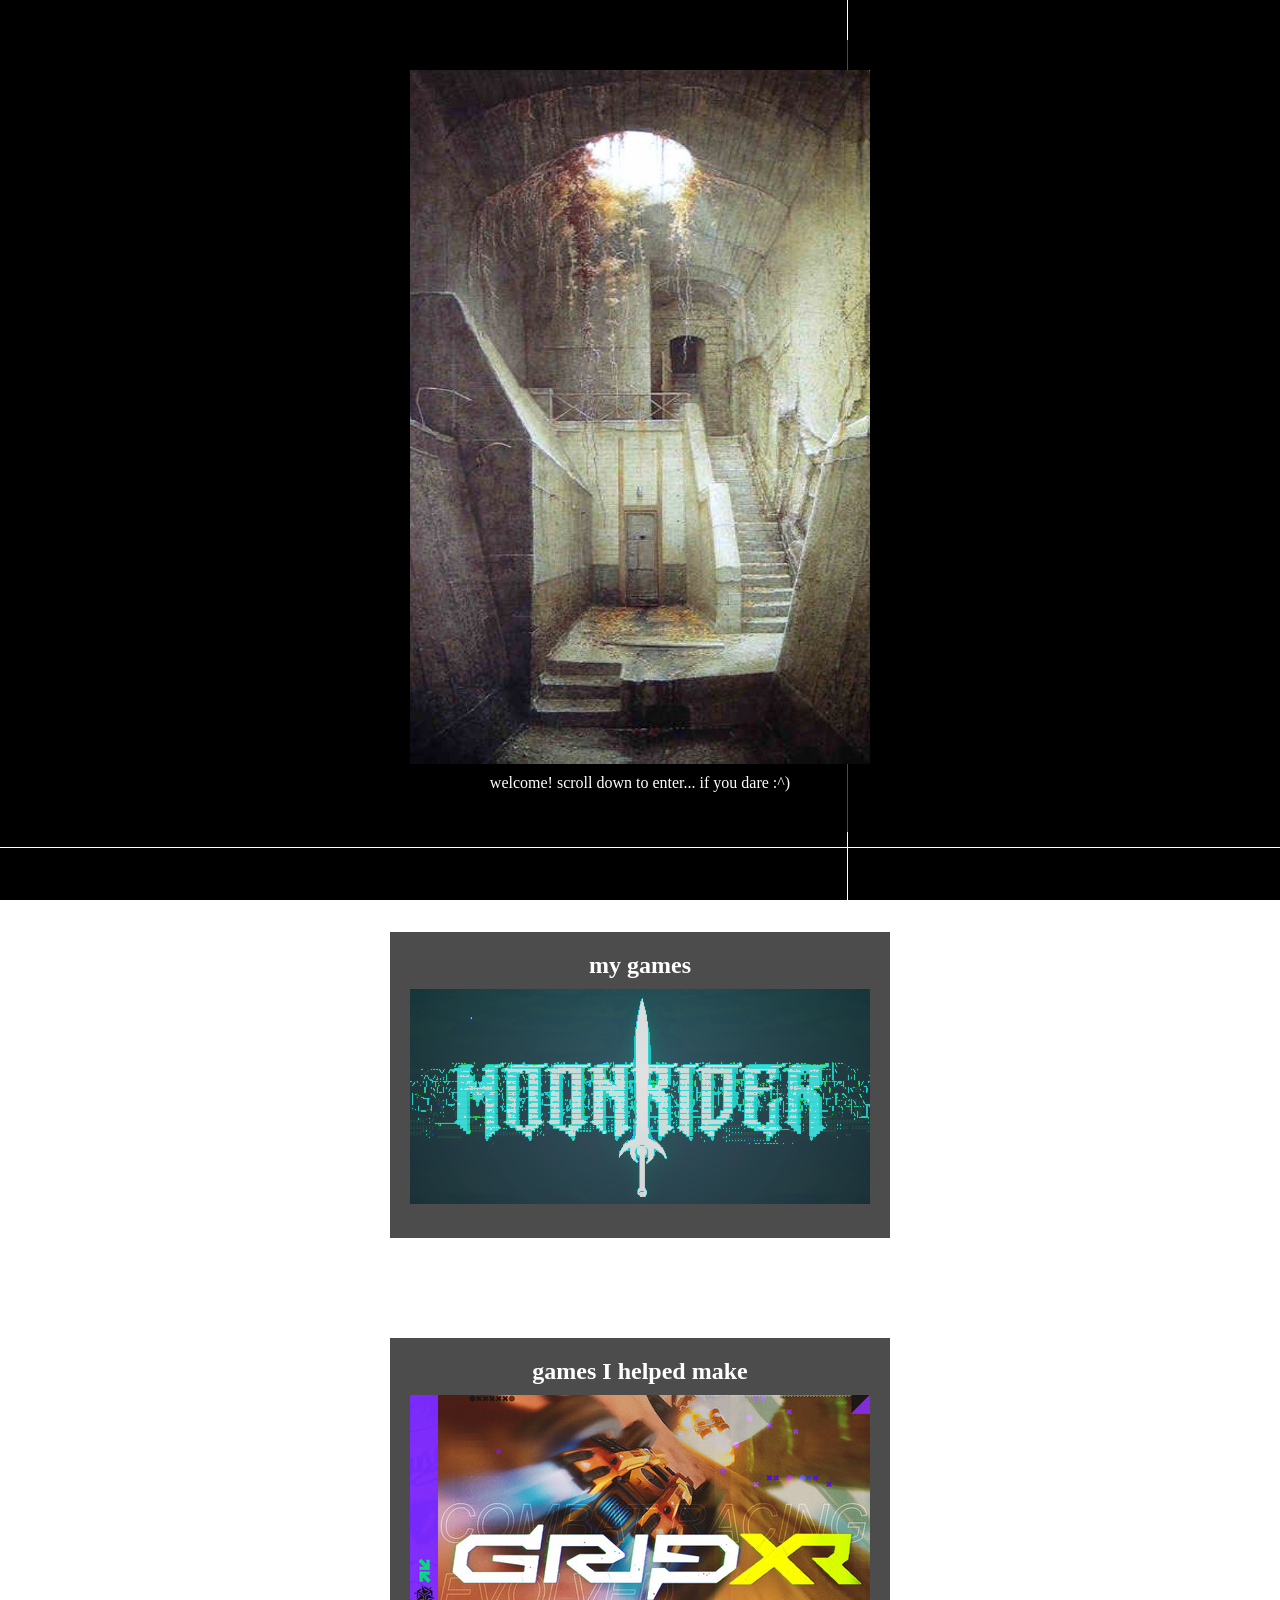
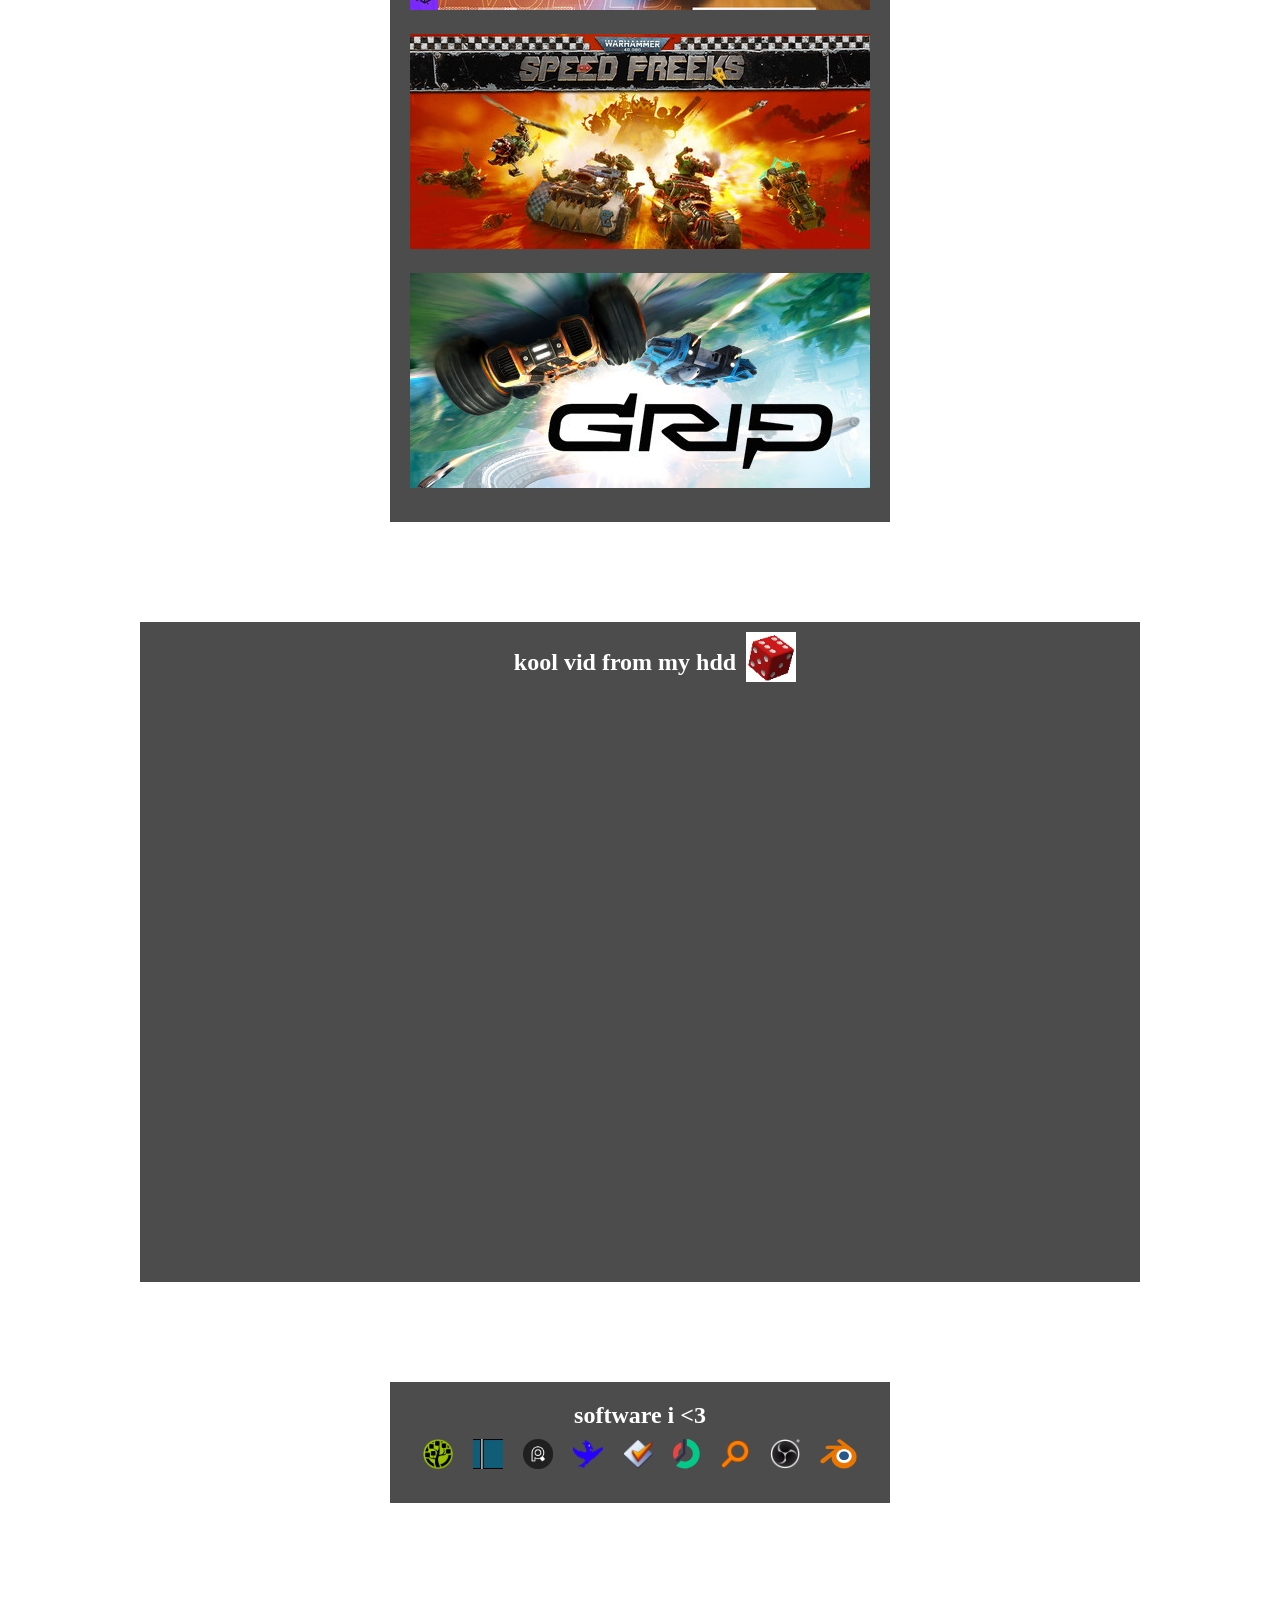
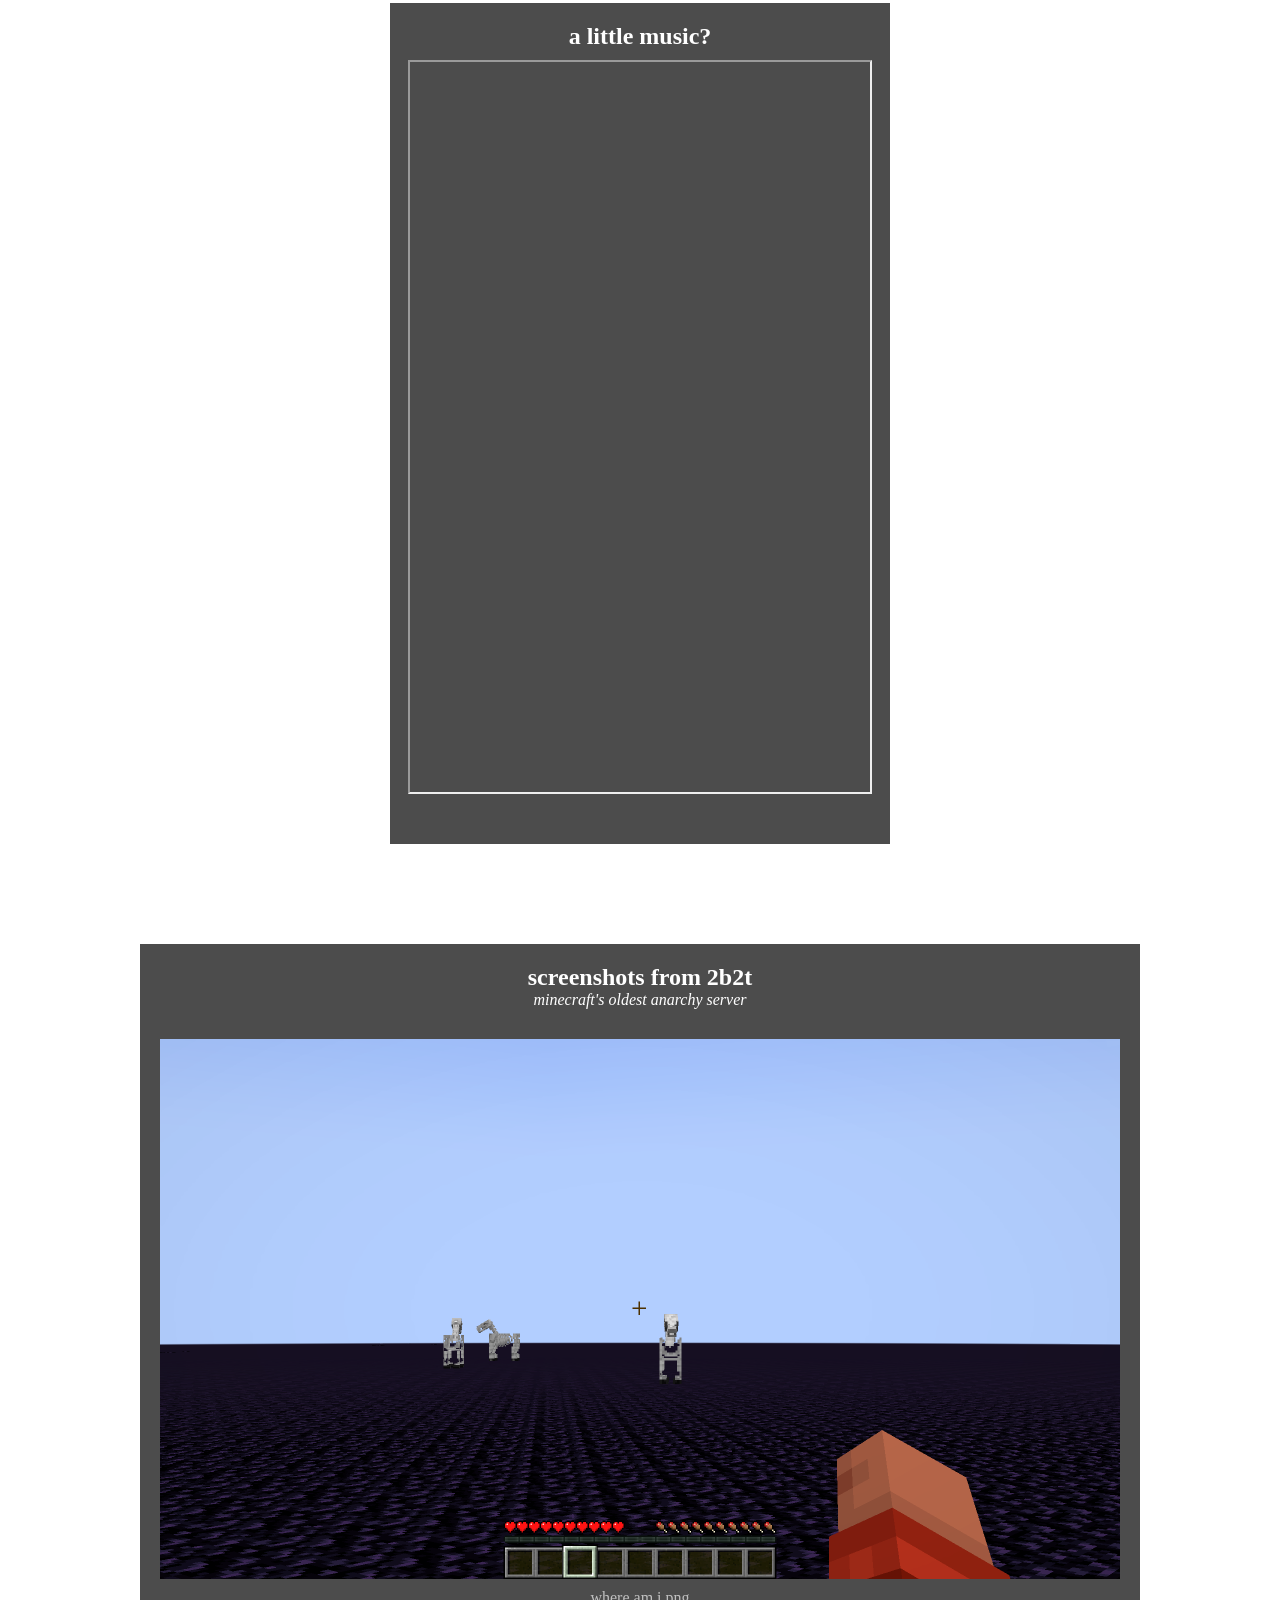
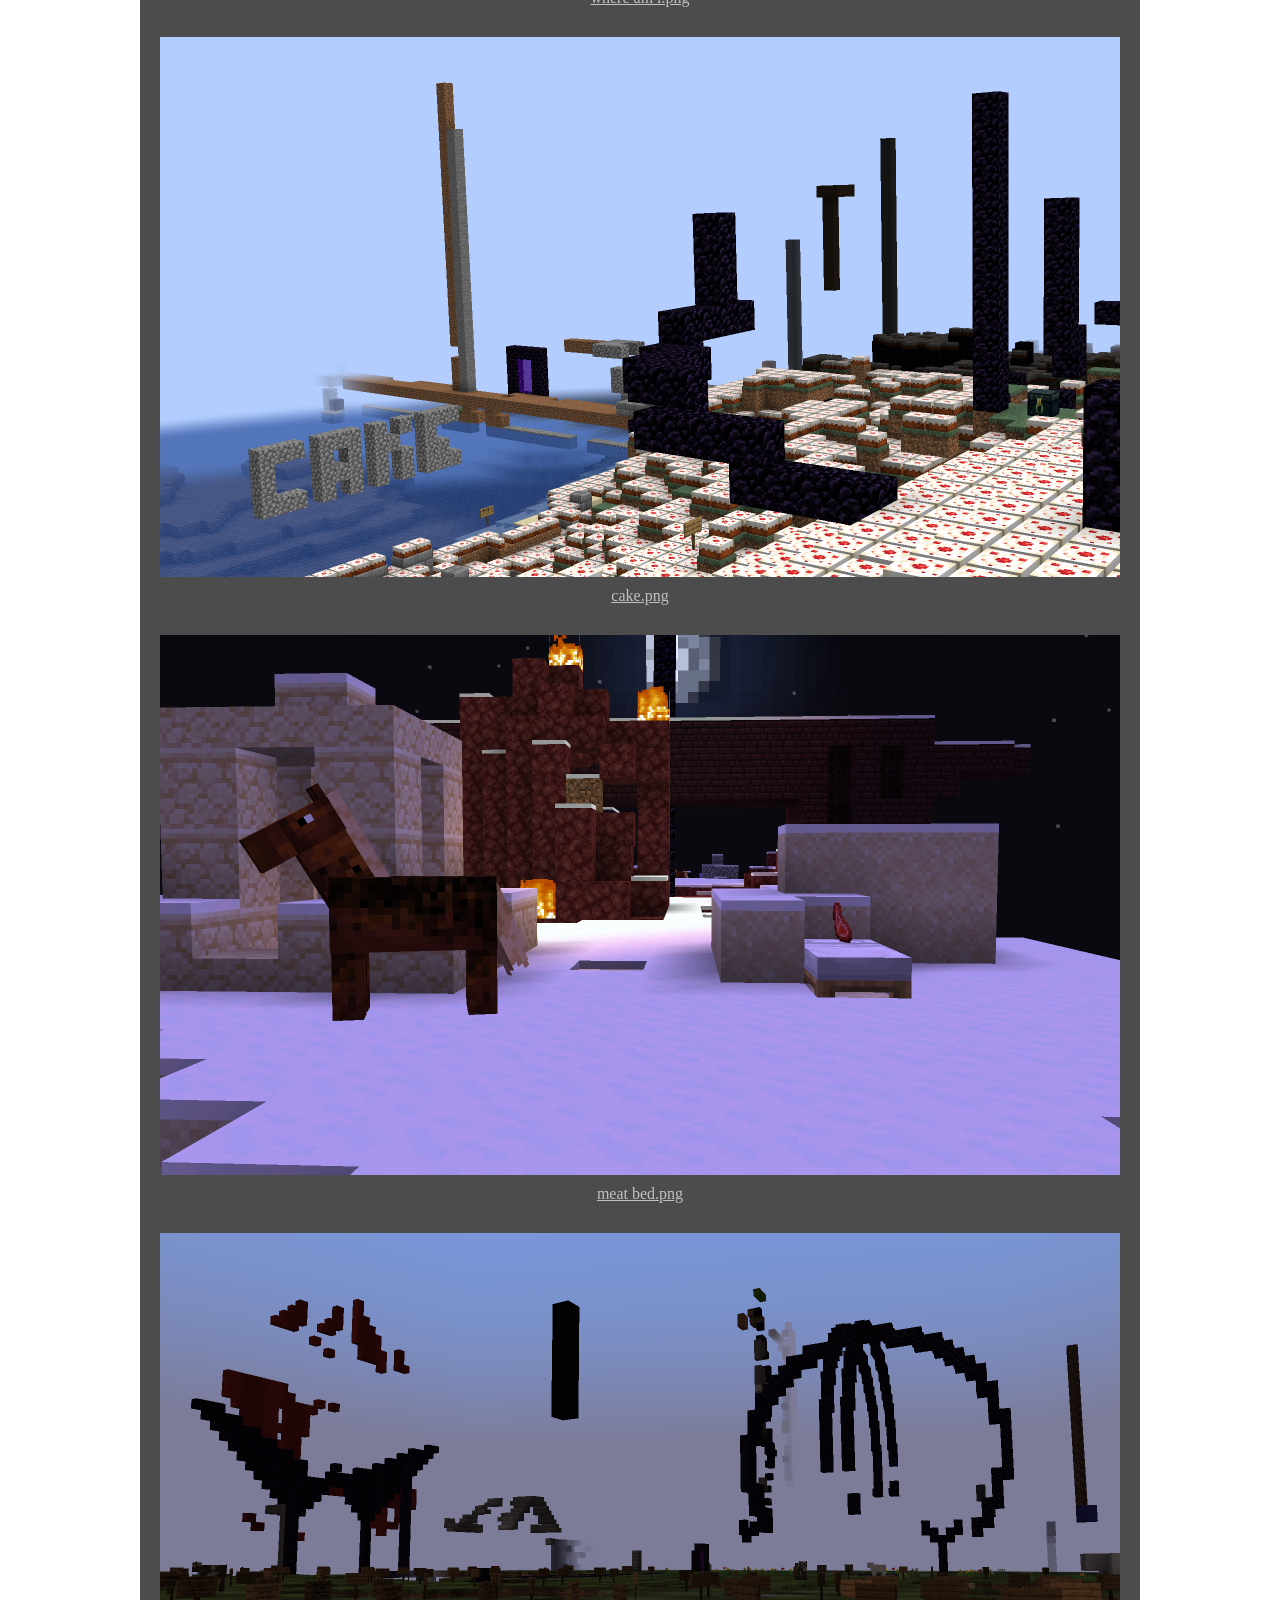
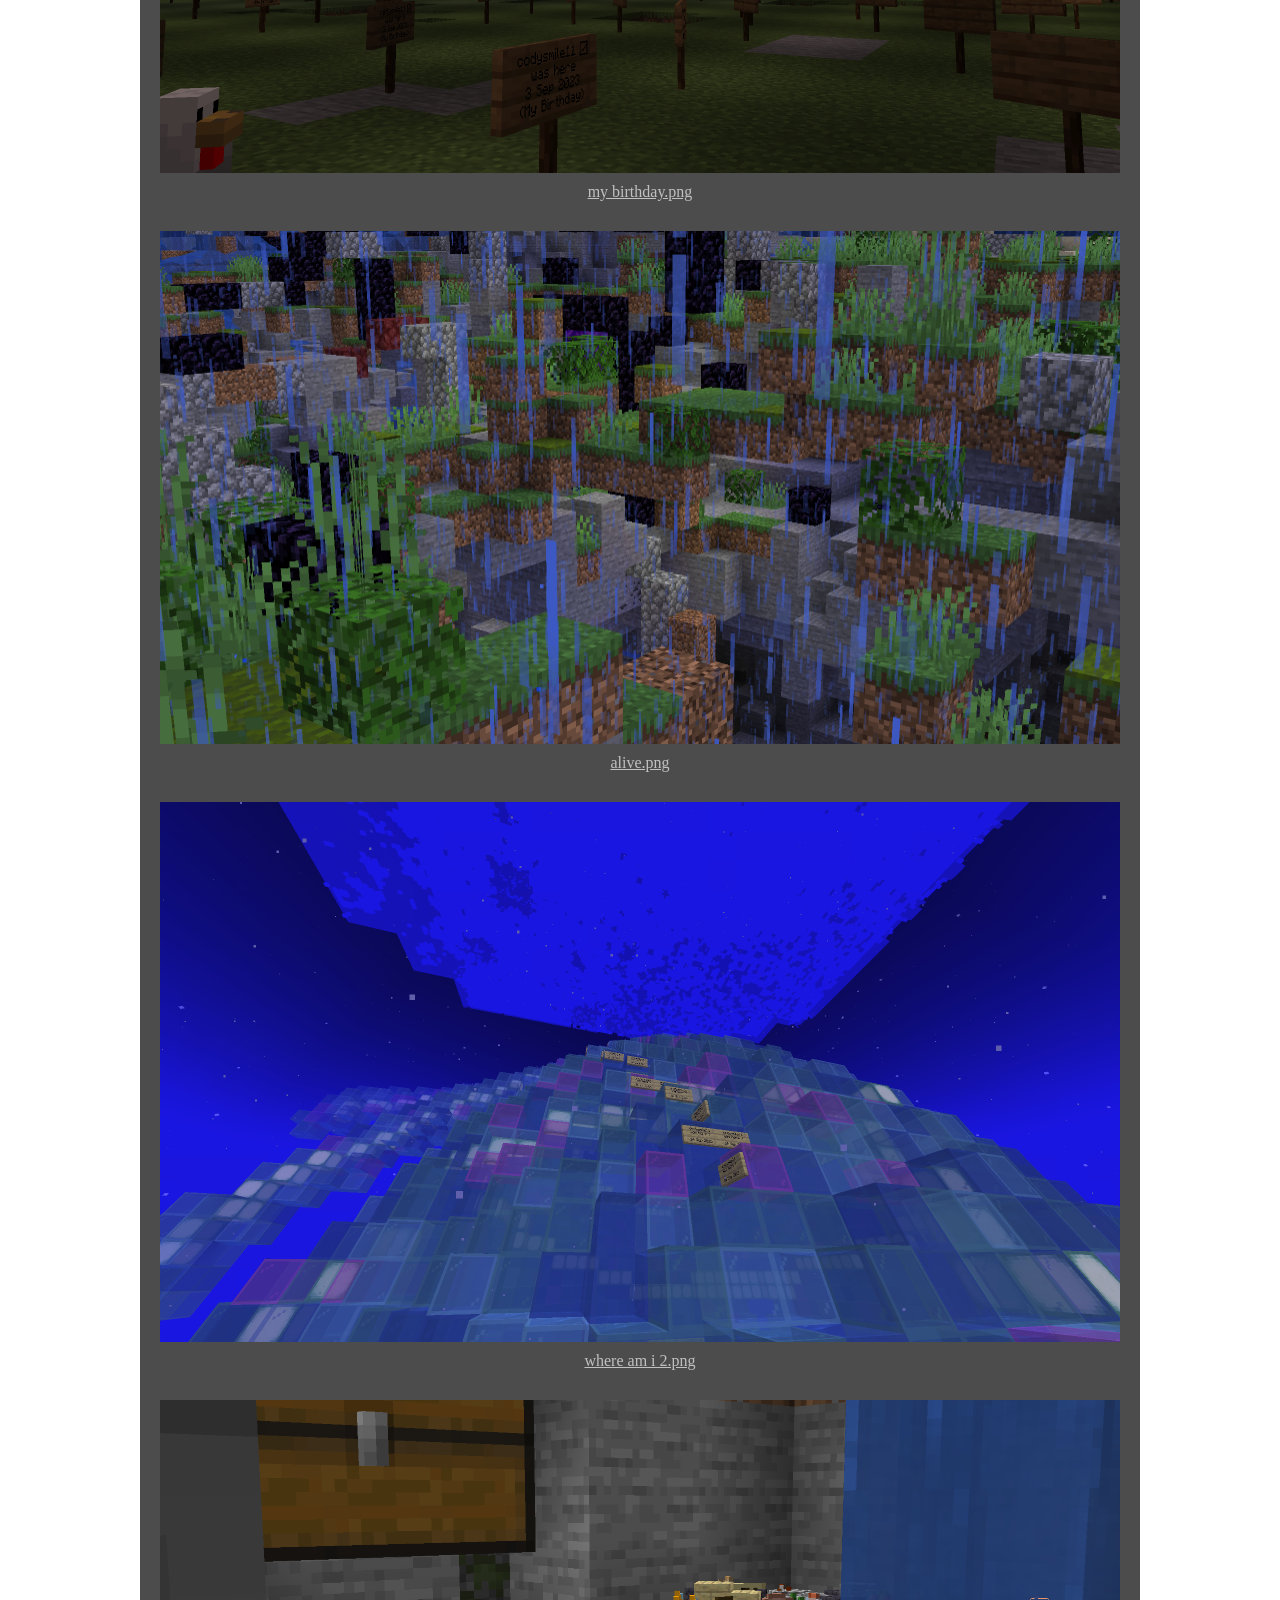
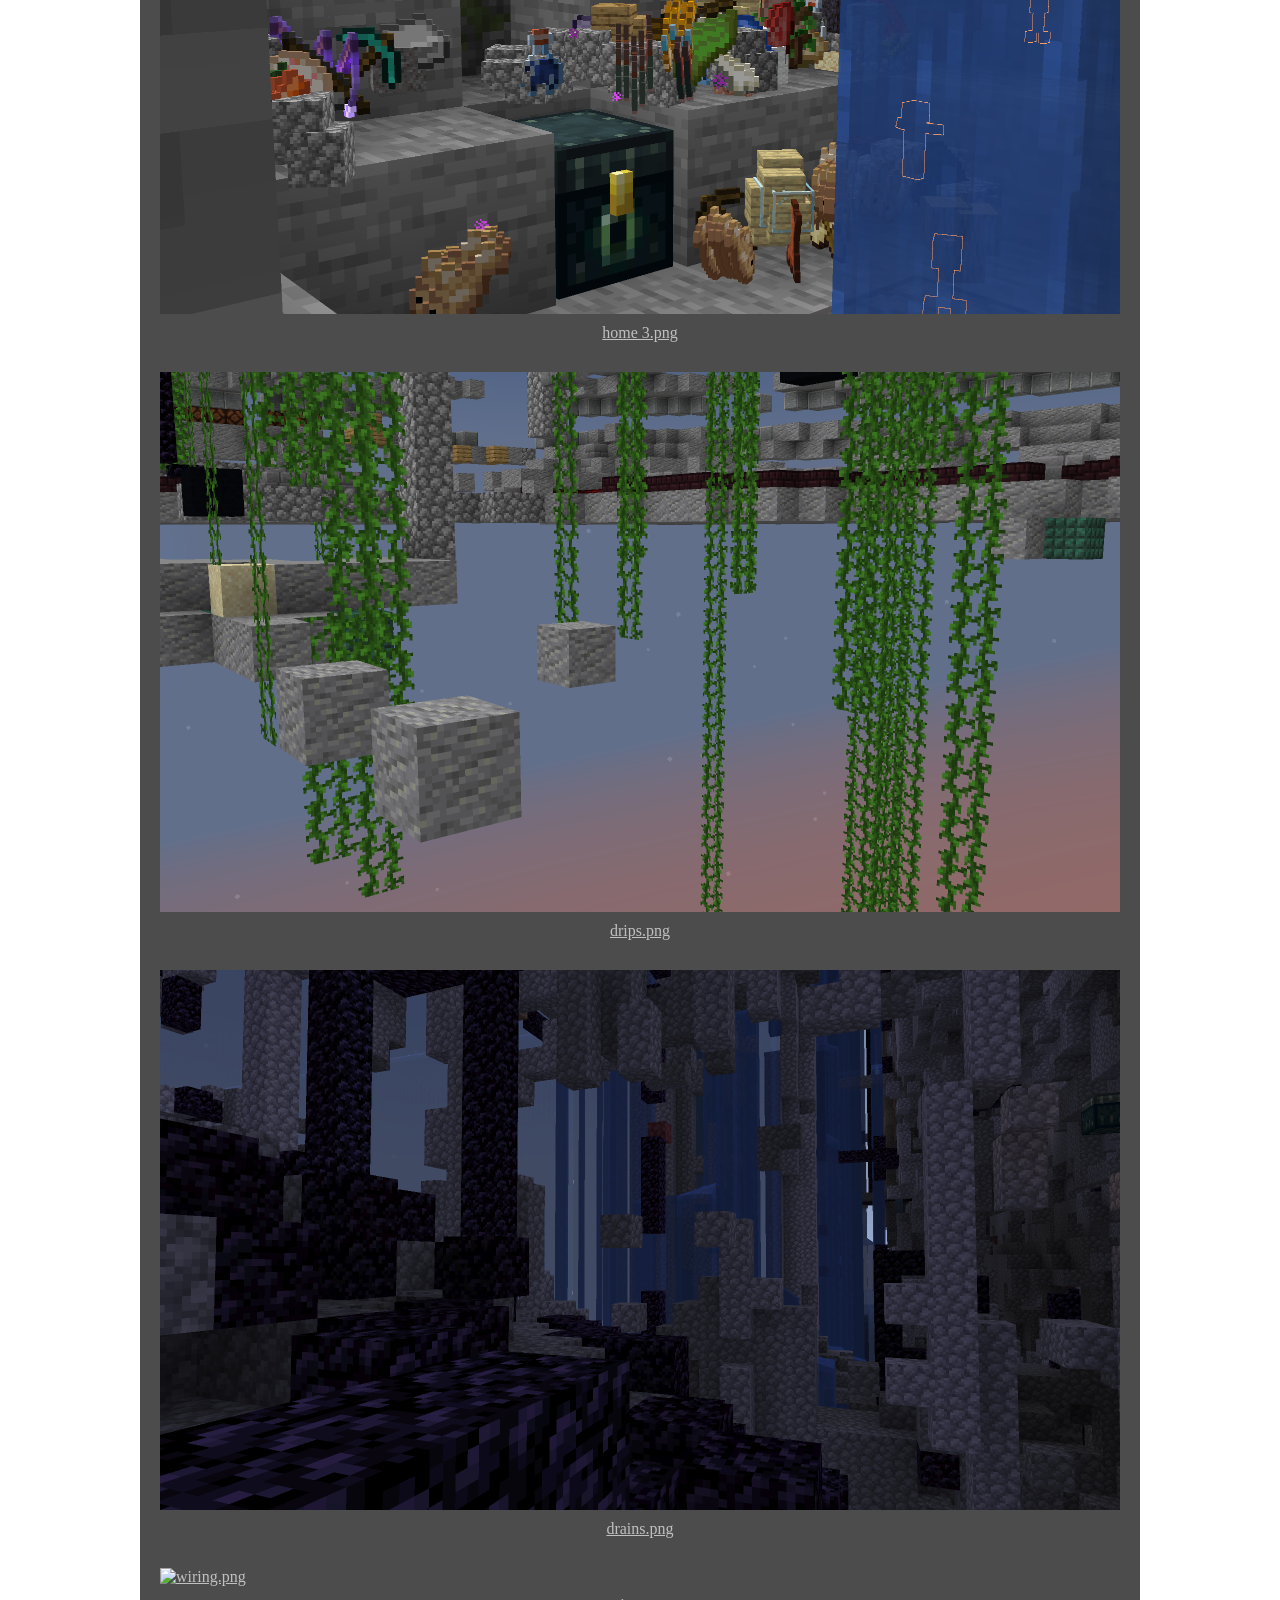
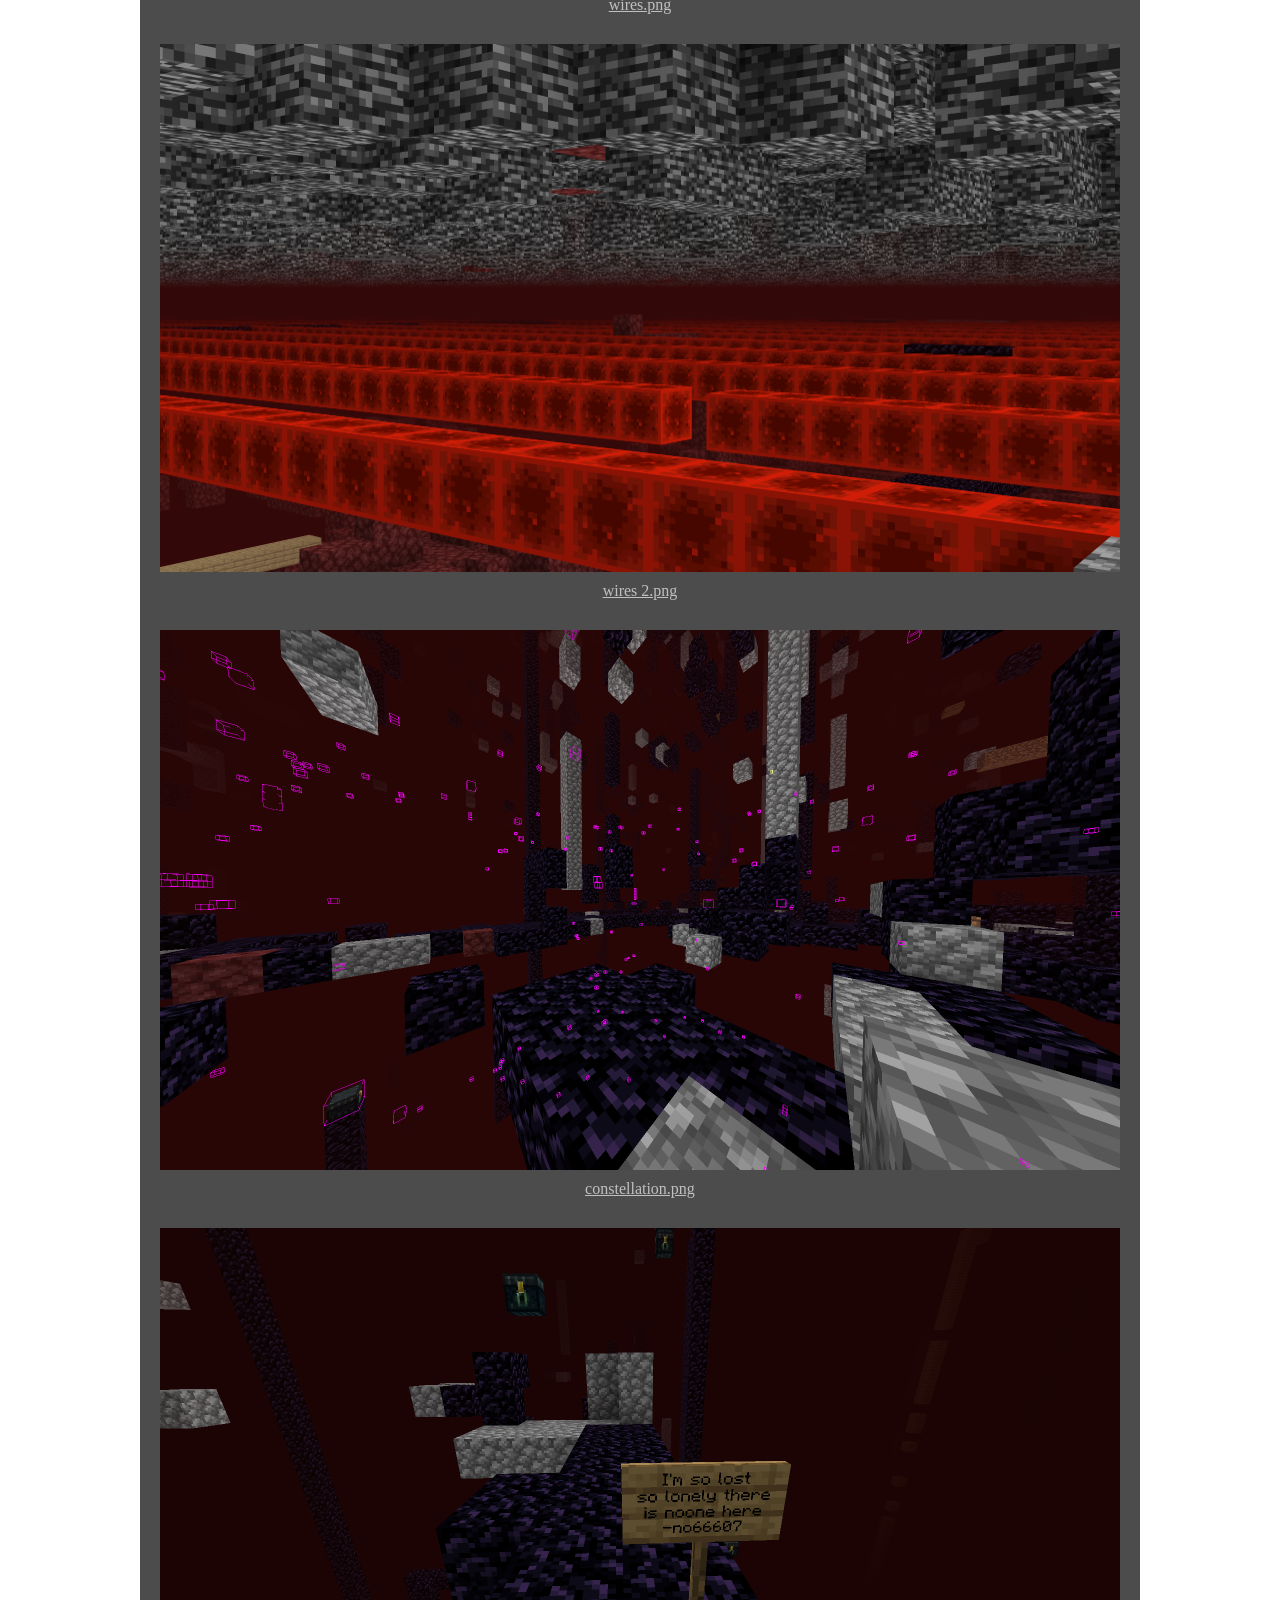
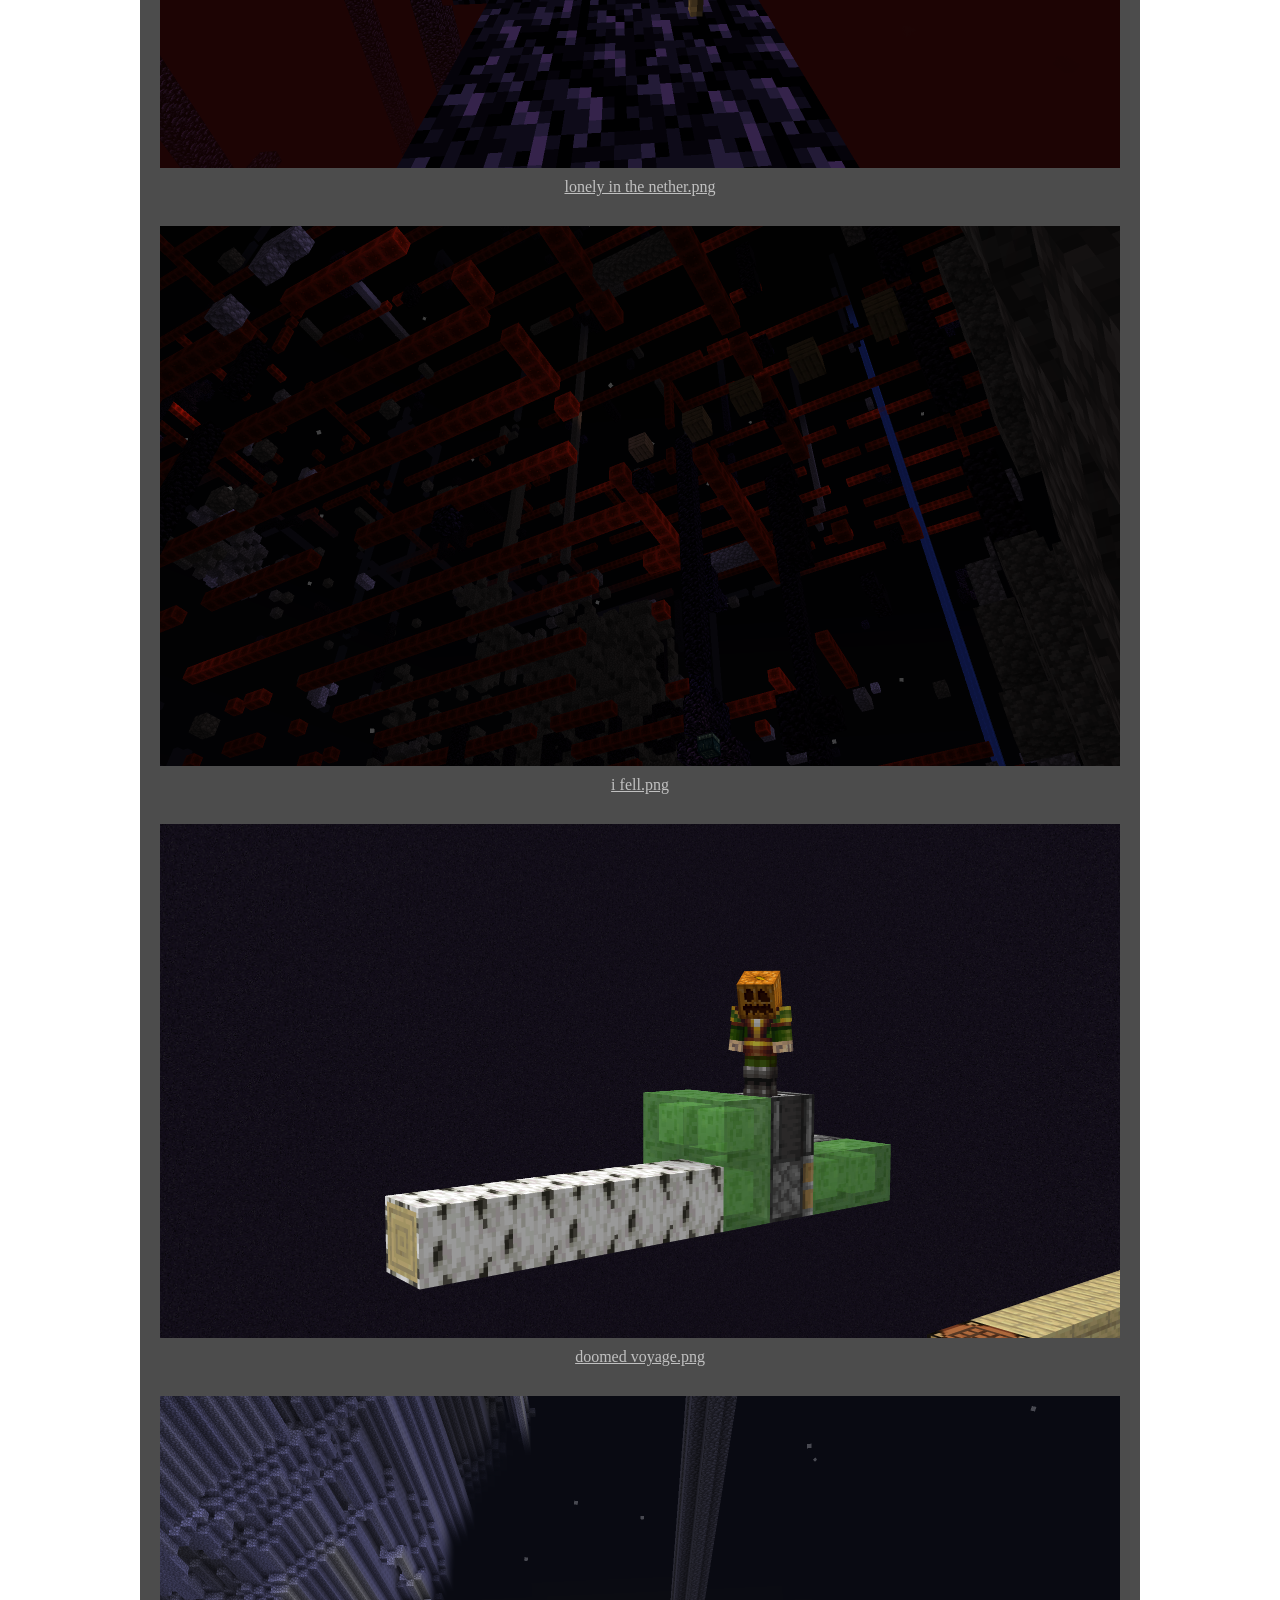
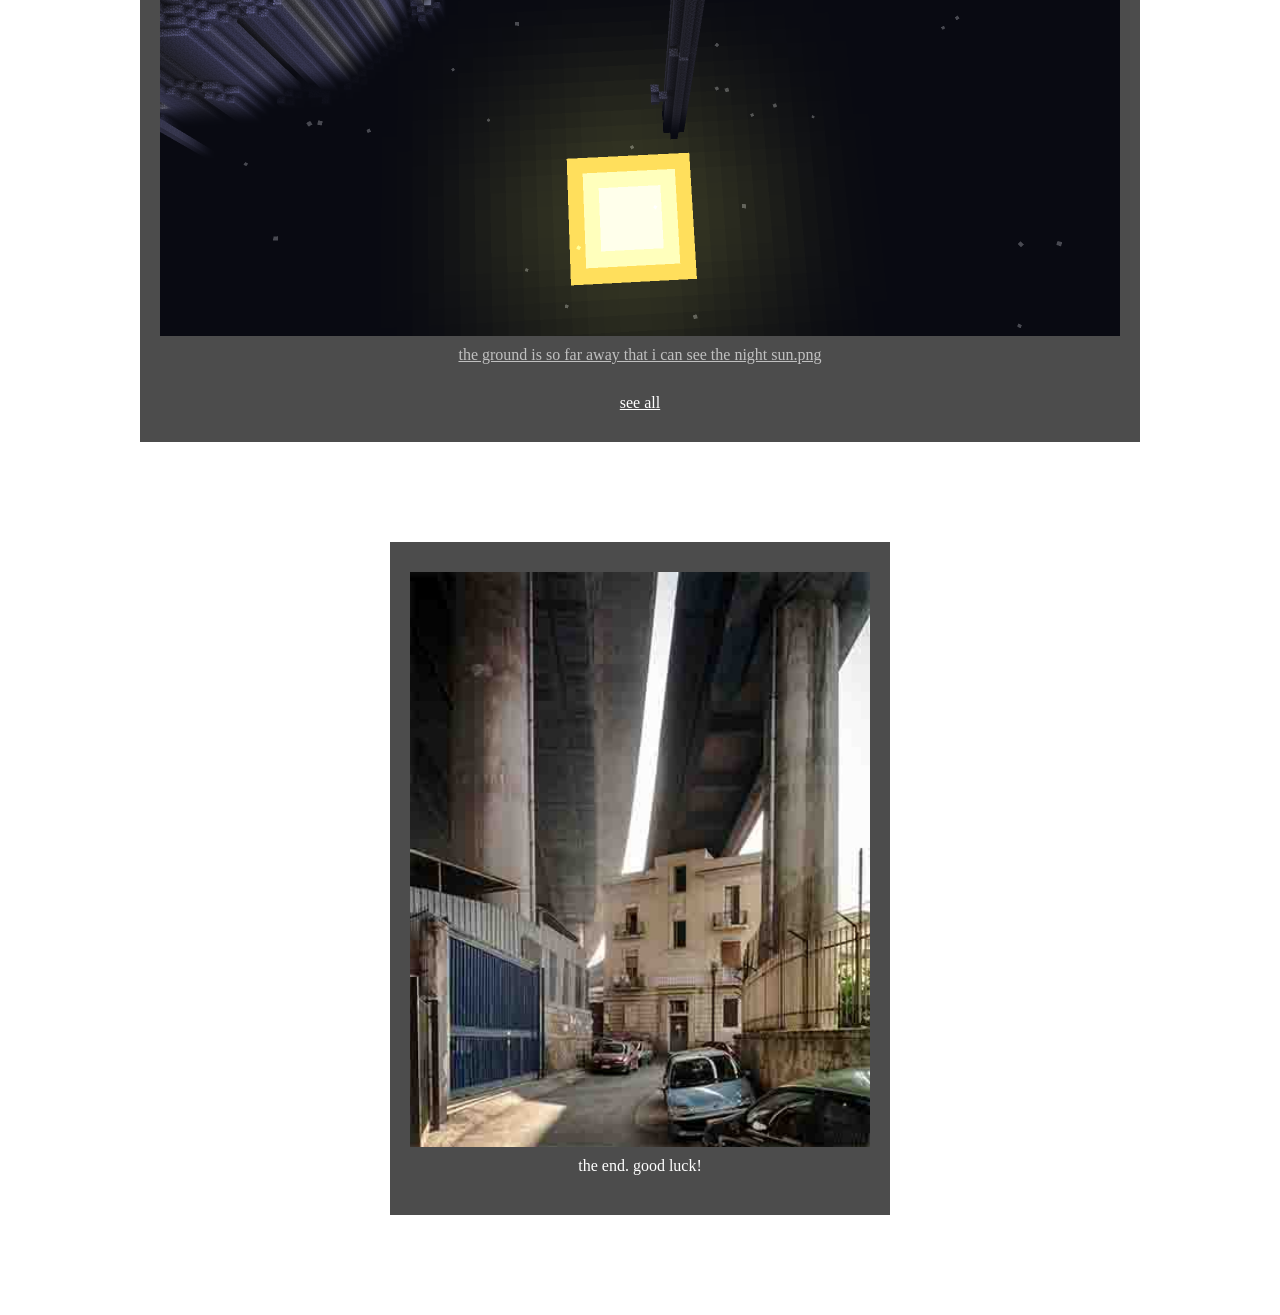
==== index.html @ 46431c8e "jkn" ====
<!DOCTYPE html>
<html lang="en">
<head>
    <meta charset="UTF-8">
    <meta name="viewport" content="width=device-width, initial-scale=1.0">
    <title>jondo3d</title>
    <link rel="stylesheet" href="files/style.css">
    <link rel="preload" as="image" href="test.png">



    <style>
        #logo-container {
            display: flex;
            flex-wrap: wrap;
            gap: 20px;
            align-items: center;
            justify-content: center;
        }

            #logo-container img {
                height: 30px;
                width: auto;
            }

        a, a:visited, a:hover, a:active {
            color: silver;
        }

        #background {
            position: fixed;
            top: 0;
            left: 0;
            width: 100%;
            height: 100%;
            background-image: url(files/test.png);
            background-repeat: no-repeat;
            background-position: top;
            background-size: cover;
            z-index: 1;
        }
    </style>

</head>





<body>
    <div id="background"></div>

    <p style="margin-bottom: 40px;"></p>

    <div class="content-wrapper">
        <div class="panel">
            <div class="content">
                <p></p>
                <div class="img">
                    <img src="files/door.jpg">
                </div>
                <p>welcome! scroll down to enter... if you dare :^)</p>
            </div>
        </div>
    </div>

    <div class="content-wrapper">
        <div class="panel">
            <div class="content">
                <h2>my games</h2>
                <div class="img">
                    <a href="https://thebigsleep.itch.io/moonrider" target="_blank">
                        <img src="files/moonrider.png" alt="MOONRIDER">
                    </a>
                </div>
            </div>
        </div>
    </div>

    <div class="content-wrapper">
        <div class="panel">
            <div class="content">
                <h2>games I helped make</h2>
                <div class="img">
                    <a href="https://store.steampowered.com/app/4475750/GRIP_XR/" target="_blank">
                        <img src="files/GXR.jpg" alt="GRIP XR">
                    </a>
                </div>
                <p></p>
                <div class="img">
                    <a href="https://store.steampowered.com/app/2078450/Warhammer_40000_Speed_Freeks/" target="_blank">
                        <img src="files/SF.jpg" alt="Speed Freeks">
                    </a>
                </div>
                <p></p>
                <div class="img">
                    <a href="https://store.steampowered.com/app/396900/GRIP_Combat_Racing/" target="_blank">
                        <img src="files/GRIP.jpg" alt="GRIP">
                    </a>
                </div>
            </div>
        </div>
    </div>

    <div class="content-wrapper">
        <div class="panel" style="max-width: 1000px">
            <div class="content">
                <div class="container">
                    <p></p>
                    <h2>kool vid from my hdd</h2>
                    <img src="files/dice.png" onclick="diceButton()" alt="description" style="margin-bottom: 10px; cursor: pointer; width: 50px; height: auto;">
                </div>
                <iframe id="randomVid"
                        src=""
                        frameborder="0"
                        allow="accelerometer; autoplay; clipboard-write; encrypted-media; gyroscope; picture-in-picture; rel=0; web-share"
                        allowfullscreen>
                </iframe>
                <p></p>
            </div>
        </div>
    </div>

    <div class="content-wrapper">
        <div class="panel">
            <div class="content">
                <h2>software i <3</h2>

                <div id="logo-container" style="display: flex; flex-wrap: wrap; justify-content: center; gap: 20px;">
                    <a href="https://windirstat.net/"><img src="files/windirstat.webp"></a>
                    <a href="https://www.shotcut.org/"><img src="files/shotcut.png"></a>
                    <a href="https://www.pureref.com/"><img src="files/pureref.png"></a>
                    <a href="http://www.slsknet.org/"><img src="files/soulseek.png"></a>
                    <a href="https://www.mp3tag.de/en/"><img src="files/mp3tag.png"></a>
                    <a href="https://www.manictime.com/"><img src="files/manictime.svg"></a>
                    <a href="https://www.voidtools.com/"><img src="files/everything.png"></a>
                    <a href="https://obsproject.com/"><img src="files/obs.png"></a>
                    <a href="https://www.blender.org/"><img src="files/blender.svg.webp"></a>
                </div>
            </div>
        </div>
    </div>

    <div class="content-wrapper">
        <div class="panel">
            <div class="content">
                <h2>a little music?</h2>
                <iframe class="bandcamp" src="https://bandcamp.com/EmbeddedPlayer/album=1933748857/size=large/bgcol=ffffff/linkcol=0687f5/transparent=true/" seamless><a href="https://anewkindoflove.bandcamp.com/album/double-rainbow-wedding">Double Rainbow Wedding by A New Kind Of Love</a></iframe>
                <p></p>
            </div>
        </div>
    </div>

    <div class="content-wrapper">
        <div class="panel" style="max-width: 1000px;">
            <div class="content">
                <h2 style="margin-bottom: 0;">screenshots from 2b2t</h2>
                <p style="margin-top: 0;"><i>minecraft's oldest anarchy server</i></p>

                <p></p>
                <a href="files/mc/where am i.png" class="img" target="_blank">
                    <img src="files/mc/where am i.png" alt="where am i.png">
                    <p>where am i.png</p>
                </a>

                <p></p>
                <a href="files/mc/cake.png" class="img" target="_blank">
                    <img src="files/mc/cake.png" alt="cake.png">
                    <p>cake.png</p>
                </a>

                <p></p>
                <a href="files/mc/meatbed.png" class="img" target="_blank">
                    <img src="files/mc/meatbed.png" alt="meatbed.png">
                    <p>meat bed.png</p>
                </a>

                <p></p>
                <a href="files/mc/my birthday.png" class="img" target="_blank">
                    <img src="files/mc/my birthday.png" alt="my birthday.png">
                    <p>my birthday.png</p>
                </a>

                <p></p>
                <a href="files/mc/alive.png" class="img" target="_blank">
                    <img src="files/mc/alive.png" alt="alive.png">
                    <p>alive.png</p>
                </a>

                <p></p>
                <a href="files/mc/where am i 2.png" class="img" target="_blank">
                    <img src="files/mc/where am i 2.png" alt="where am i 2.png">
                    <p>where am i 2.png</p>
                </a>

                <p></p>
                <a href="files/mc/home 3.png" class="img" target="_blank">
                    <img src="files/mc/home 3.png" alt="home 3.png">
                    <p>home 3.png</p>
                </a>

                <p></p>
                <a href="files/mc/drips.png" class="img" target="_blank">
                    <img src="files/mc/drips.png" alt="drips.png">
                    <p>drips.png</p>
                </a>

                <p></p>
                <a href="files/mc/drains.png" class="img" target="_blank">
                    <img src="files/mc/drains.png" alt="drains.png">
                    <p>drains.png</p>
                </a>

                <p></p>
                <a href="files/mc/exposed wiring.png" class="img" target="_blank">
                    <img src="files/mc/exposed wiring.png" alt="wiring.png">
                    <p>wires.png</p>
                </a>

                <p></p>
                <a href="files/mc/signals.png" class="img" target="_blank">
                    <img src="files/mc/signals.png" alt="wiring 2.png">
                    <p>wires 2.png</p>
                </a>

                <p></p>
                <a href="files/mc/consellation.png" class="img" target="_blank">
                    <img src="files/mc/consellation.png" alt="consellation.png">
                    <p>constellation.png</p>
                </a>

                <p></p>
                <a href="files/mc/lonely in the nether.png" class="img" target="_blank">
                    <img src="files/mc/lonely in the nether.png" alt="lonely in the nether.png">
                    <p>lonely in the nether.png</p>
                </a>

                <p></p>
                <a href="files/mc/i fell.png" class="img" target="_blank">
                    <img src="files/mc/i fell.png" alt="i fell.png">
                    <p>i fell.png</p>
                </a>

                <p></p>
                <a href="files/mc/doomed voyage.png" class="img" target="_blank">
                    <img src="files/mc/doomed voyage.png" alt="doomed voyage.png">
                    <p>doomed voyage.png</p>
                </a>

                <p></p>
                <a href="files/mc/the ground is too far away so I can see the night sun.png" class="img" target="_blank">
                    <img src="files/mc/the ground is too far away so I can see the night sun.png" alt="the ground is too far away so I can see the night sun.png">
                    <p>the ground is so far away that i can see the night sun.png</p>
                </a>

                <p></p>
                <a href="gallery.html" style="color: white">see all</a>

            </div>
        </div>
    </div>

    <div class="content-wrapper">
        <div class="panel">
            <div class="content">
                <p></p>
                <div class="img">
                    <img src="files/new world.jpg">
                </div>
                <p>the end. good luck!</p>
            </div>
        </div>
    </div>

    <script>
        const vids = [
        "https://www.youtube.com/embed/nXY28Jwh-oA",
        "https://www.youtube.com/embed/0RuUSv6BGSw",
        "https://www.youtube.com/embed/5Bns-7WEagE",
        "https://www.youtube.com/embed/waUY-G896Tw",
        "https://www.youtube.com/embed/4A-m9fIw9tc",
        "https://www.youtube.com/embed/YBzmxSJgrJ8",
        "https://www.youtube.com/embed/Agj944tcTIM",
        "https://www.youtube.com/embed/awsQjo0IARU",
        "https://www.youtube.com/embed/3mADlNSwCO4",
        "https://www.youtube.com/embed/BHe7EL37_Fs",
        "https://www.youtube.com/embed/9RrkgIC78Pg",
        "https://www.youtube.com/embed/wLKyYP9DO-k",
        "https://www.youtube.com/embed/kgBOmRv8yfI",
        "https://www.youtube.com/embed/E7oB8l_GeH8",
        "https://www.youtube.com/embed/Vp5LV_1pnRU",
        "https://www.youtube.com/embed/dzoLVV7kbEk",
        "https://www.youtube.com/embed/qG5o-y_pv68",
        "https://www.youtube.com/embed/AcHAmxXAQDo",
        "https://www.youtube.com/embed/S-C8VWb0iMY",
        "https://www.youtube.com/embed/LPyxP6upHlA",
        "https://www.youtube.com/embed/HD7mMwVXrIE",
        "https://www.youtube.com/embed/Tz8g6rdVvMc",
        "https://www.youtube.com/embed/hYQoFWuuZSY",
        "https://www.youtube.com/embed/HiBKbNtJOPs",
        "https://www.youtube.com/embed/ru5L2ufmJ9Q",
        "https://www.youtube.com/embed/hH6Xf_8mAUg",
        "https://www.youtube.com/embed/H59VDwUDcwc",
        "https://www.youtube.com/embed/WleqhcD887c",
        "https://www.youtube.com/embed/0hB3aS0MTqI",
        "https://www.youtube.com/embed/2b4IG46eVcA",
        "https://www.youtube.com/embed/Yi1q4t5LmCM",
        "https://www.youtube.com/embed/B9gF5hO69ZI",
        "https://www.youtube.com/embed/IVSxTtzGkFk",
        "https://www.youtube.com/embed/1f8KFlauH_Q",
        "https://www.youtube.com/embed/fiLFmxX-S1I",
        "https://www.youtube.com/embed/H6ZLb0RJm6I",
        "https://www.youtube.com/embed/Yrq15VA1KTo",
        "https://www.youtube.com/embed/mCN-OpgSlDE",
        "https://www.youtube.com/embed/whNr6s3rrD0",
        "https://www.youtube.com/embed/ZaofImR8Rmw",
        "https://www.youtube.com/embed/w0cQlXSEeFU",
        "https://www.youtube.com/embed/XAFjVssyGws",
        "https://www.youtube.com/embed/P09k5N1jf3I",
        "https://www.youtube.com/embed/wvT003SGpO8",
        "https://www.youtube.com/embed/HUFJkoe-IL8",
        "https://www.youtube.com/embed/G9EJb9Nm-jk",
        "https://www.youtube.com/embed/f5yqkcAQ2-8",
        "https://www.youtube.com/embed/uCHLpApHs3U",
        "https://www.youtube.com/embed/ert0b0AWrZw",
        "https://www.youtube.com/embed/DDbd9a0xDSM",
        "https://www.youtube.com/embed/eqZSl1bNZYY",
        "https://www.youtube.com/embed/wTP6t89cHU0",
        "https://www.youtube.com/embed/TBjhDrQZc7E",
        "https://www.youtube.com/embed/uM4-pgERCjM",
        "https://www.youtube.com/embed/hsiNAD89eCE",
        "https://www.youtube.com/embed/2Ar1PhwCIAQ",
        "https://www.youtube.com/embed/J-uFUgEMTZs",
        "https://www.youtube.com/embed/UlKHWHrO-ZM",
        "https://www.youtube.com/embed/LjLFVhRbqN4",
        "https://www.youtube.com/embed/-MNv4NJ8xgI",
        "https://www.youtube.com/embed/egigU0bSbfY",
        "https://www.youtube.com/embed/6REJoBt8mcs",
        "https://www.youtube.com/embed/jBRhZIHo27Q",
        "https://www.youtube.com/embed/VGt2MDRTPQk",
        "https://www.youtube.com/embed/fkgWg2CDPpY",
        "https://www.youtube.com/embed/1JKYnHD5-Xk",
        "https://www.youtube.com/embed/qTC1s4hDcsI",
        "https://www.youtube.com/embed/0hvIve2NOuA",
        "https://www.youtube.com/embed/mkk4ptZkYZ0",
        "https://www.youtube.com/embed/NzRx6jAVVe0",
        "https://www.youtube.com/embed/VGMXzfwJrL0",
        "https://www.youtube.com/embed/H1NUUDr-MrA",
        "https://www.youtube.com/embed/fUe0juAkIlQ",
        "https://www.youtube.com/embed/RjVKv2UoMQk",
        "https://www.youtube.com/embed/-gsapJAzZLE",
        "https://www.youtube.com/embed/ve2zPI8VR38",
        "https://www.youtube.com/embed/pnoBYOOJiYI",
        "https://www.youtube.com/embed/MIdo-KnGsxw",
        "https://www.youtube.com/embed/Ir8XyS_TsQ0",
        "https://www.youtube.com/embed/-R20udBRIRE",
        "https://www.youtube.com/embed/8DlnQizEexM"
        ];

        function diceButton() {
        loadVid();
        }



        function loadVid() {
        const iframe = document.getElementById('randomVid');

        const randomVidUrl = vids[Math.floor(Math.random() * vids.length)];

        iframe.src = randomVidUrl;
        }

        document.addEventListener("DOMContentLoaded", loadVid);

    </script>

    <script>
        function openImages() {
        const images = [
        'files/mc/meatbed.png',
        'files/mc/doomed voyage.png',
        'files/mc/cake.png'
        ];

        images.forEach(url => {
        window.open(url, '_blank');
        });
        }
    </script>




</body>

</html>
---- files/style.css ----
body {
    cursor: url('skeletom.cur'), auto;
}

a {
    display: block;
}
    
    img {
        width: 100%;
        height: auto;
    }
    
p {
    margin: 10px;
}

.bandcamp {
    width: 100%;
    aspect-ratio: 70 / 111;
    height: auto;
    display: block;
}

b {
    margin: 10px;
}

h2 {
    margin: 10px;
}

h2 {
    margin: 10px;
}

.container {
    display: flex;
    align-items: center;
}

.img {
    display: flex;
    flex-direction: column;
    align-items: center;
    width: 100%;
    margin: 0 auto;
}

body .img a {
    color: white !important;
    text-align: center;
}

.panel {
    position: relative;
    width: 93%;
    max-width: 500px;
    background-color: rgba(0, 0, 0, 0.7);
    padding: 10px 0;
    z-index: 2;
}

.content-wrapper {
    display: flex;
    flex-direction: column;
    align-items: center;
    margin-bottom: 100px;
}

.content {
    display: flex;
    flex-direction: column;
    align-items: center;
    justify-content: center;
    position: relative;
    z-index: 3;
    color: white;
    padding-left: 20px;
  padding-right: 20px;
  padding-bottom: 20px;

}

iframe {
    width: 100%;
    aspect-ratio: 16 / 9;
    height: auto;
}
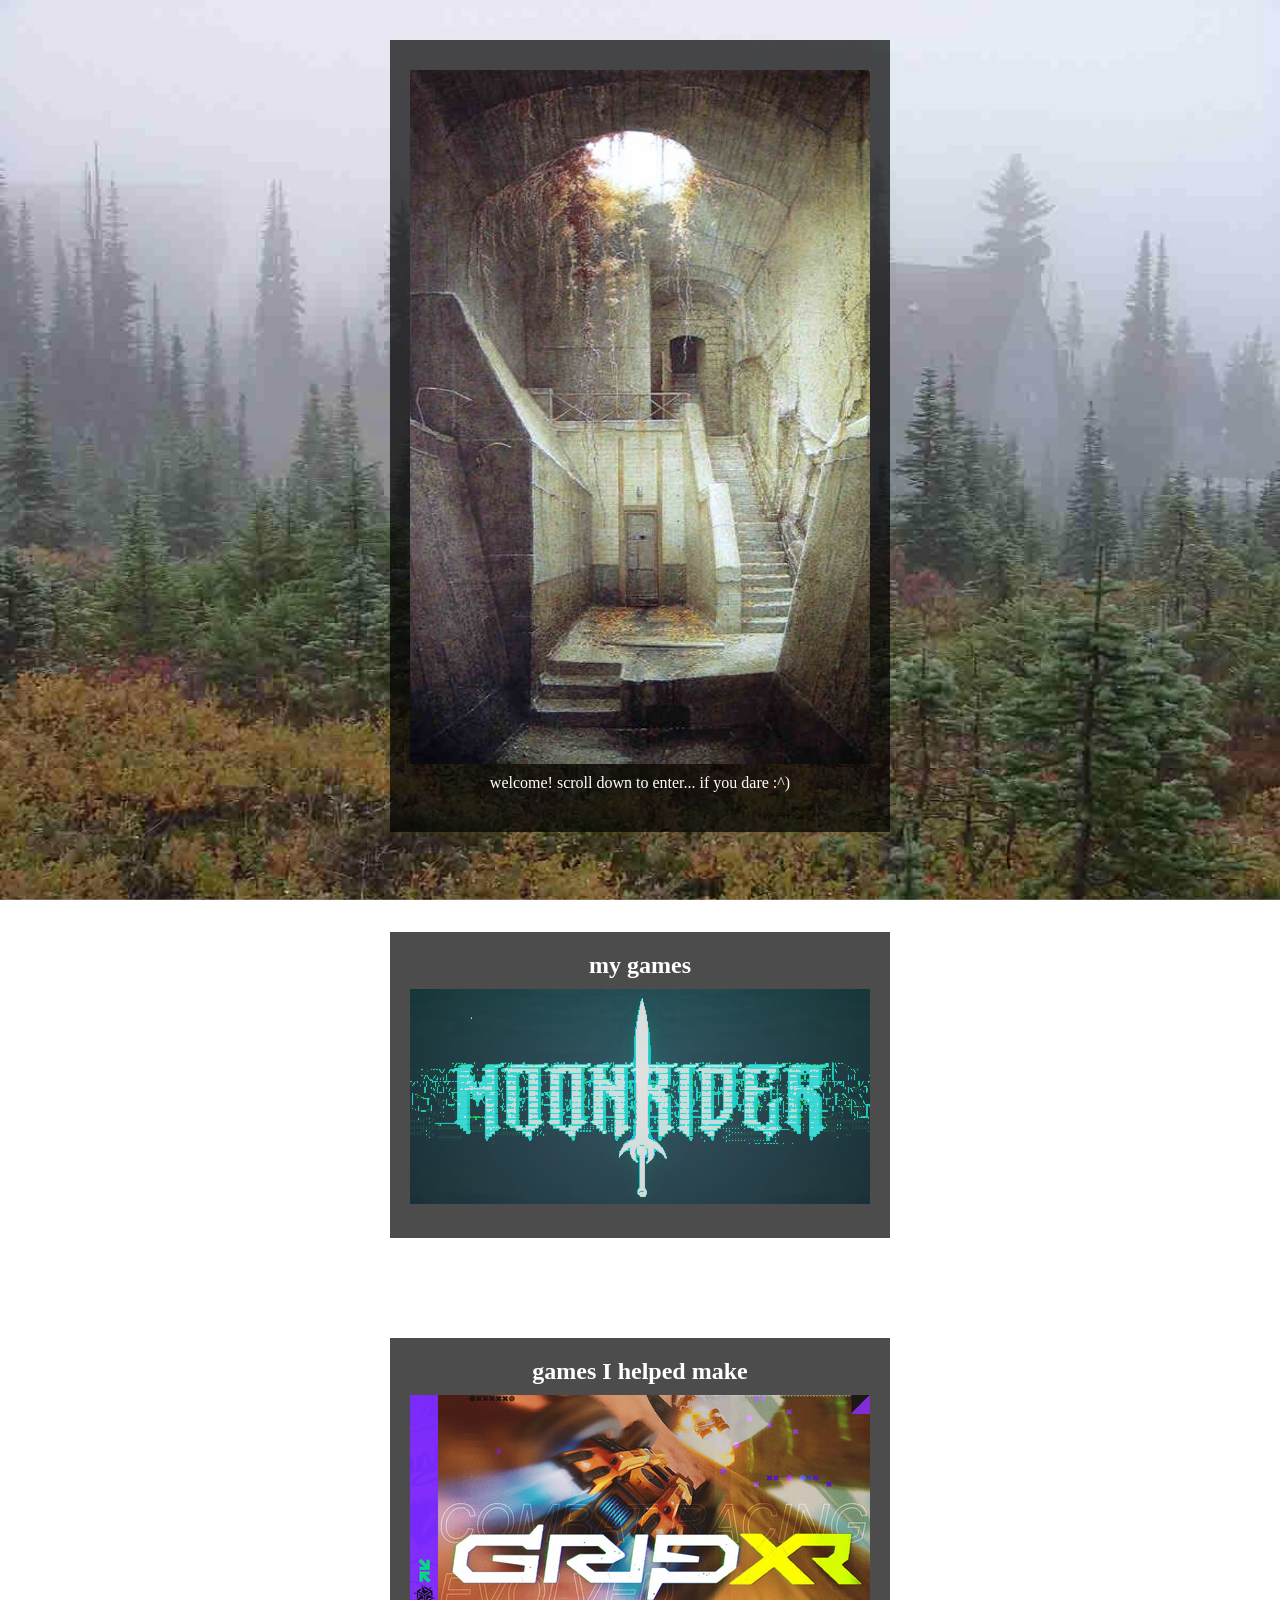
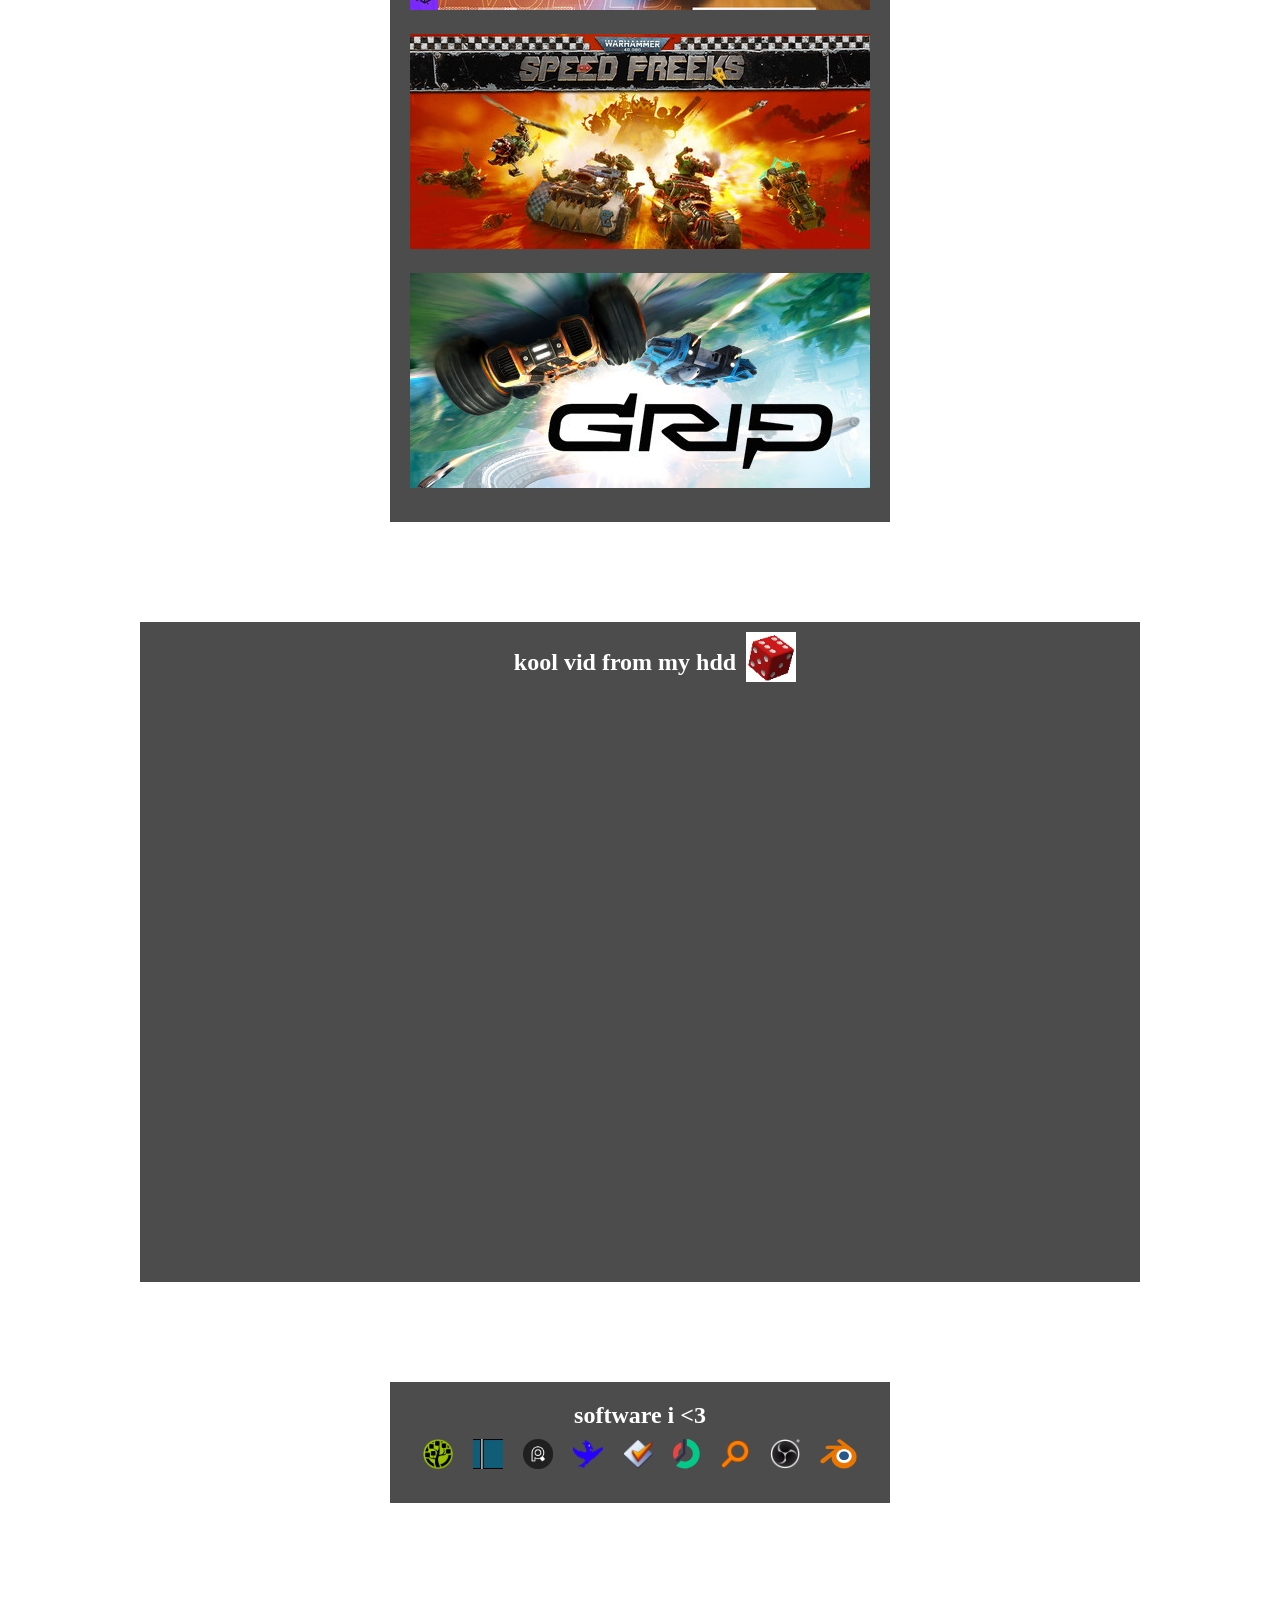
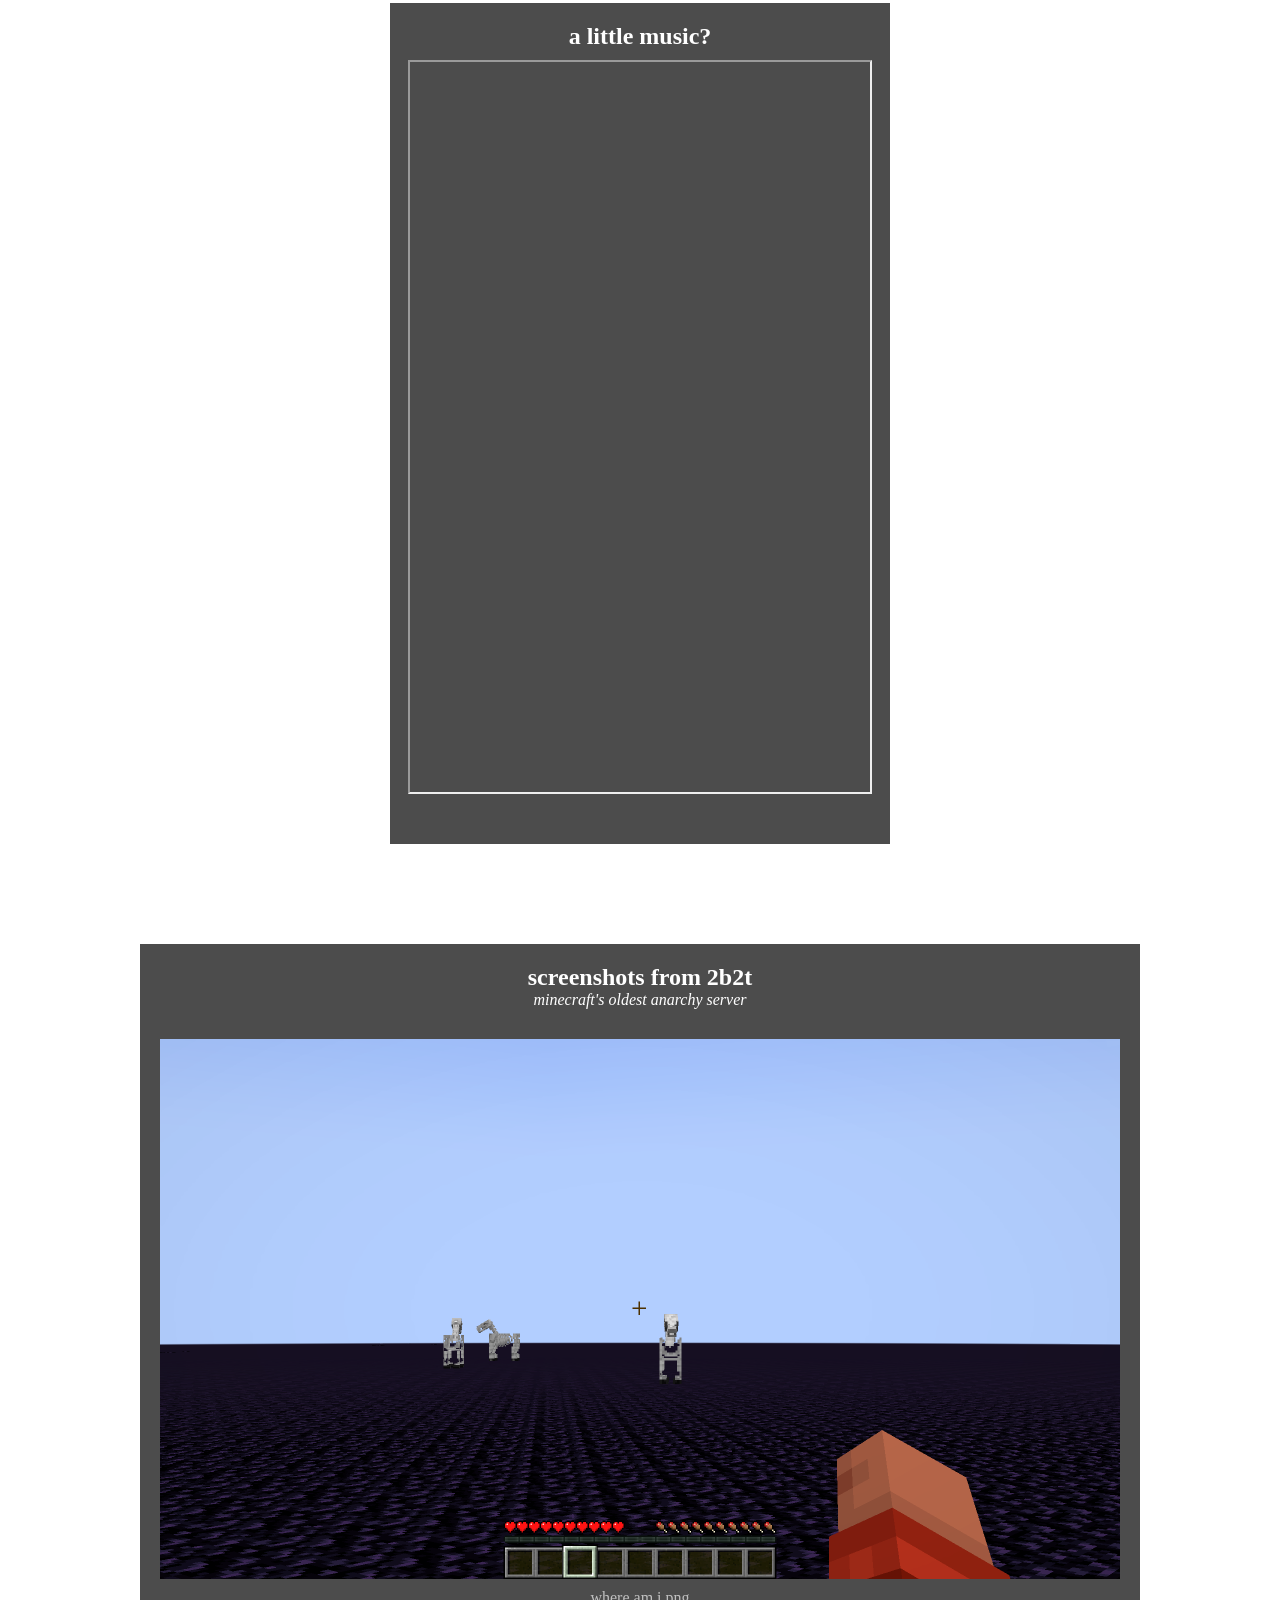
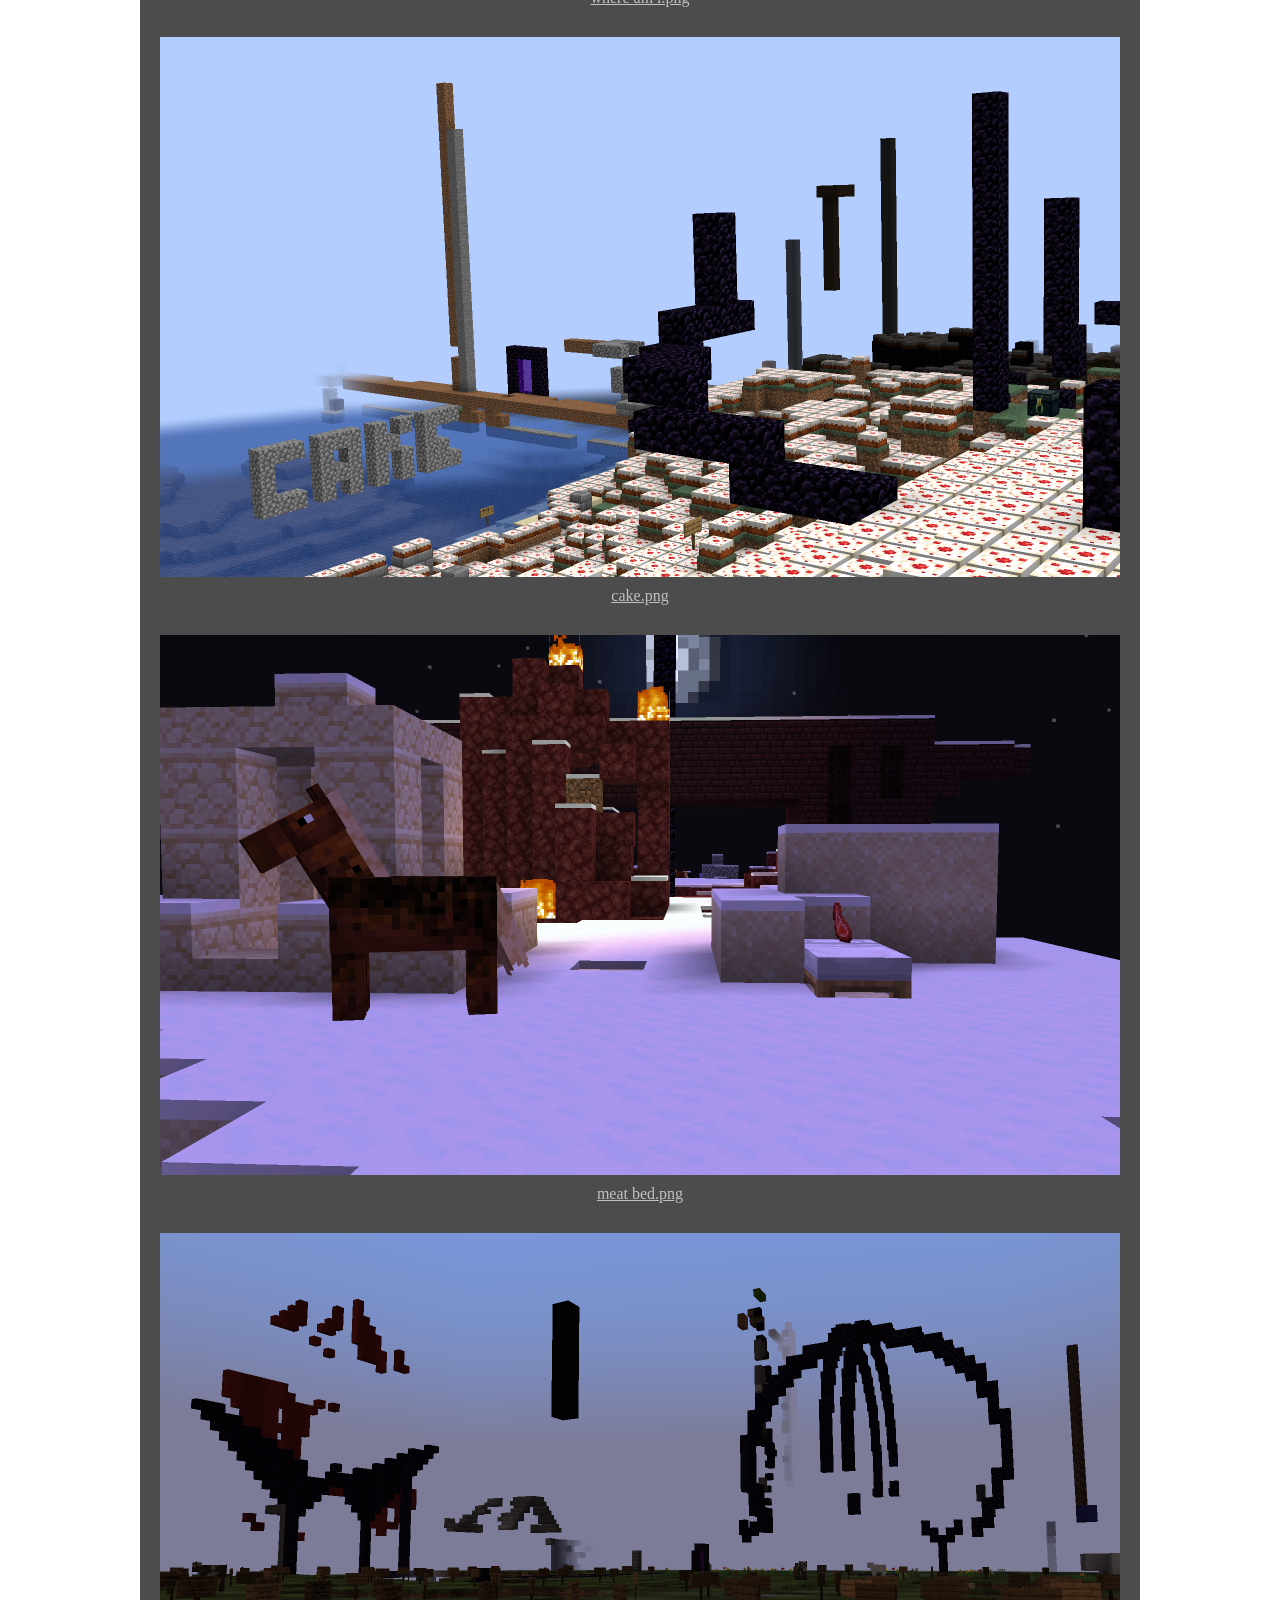
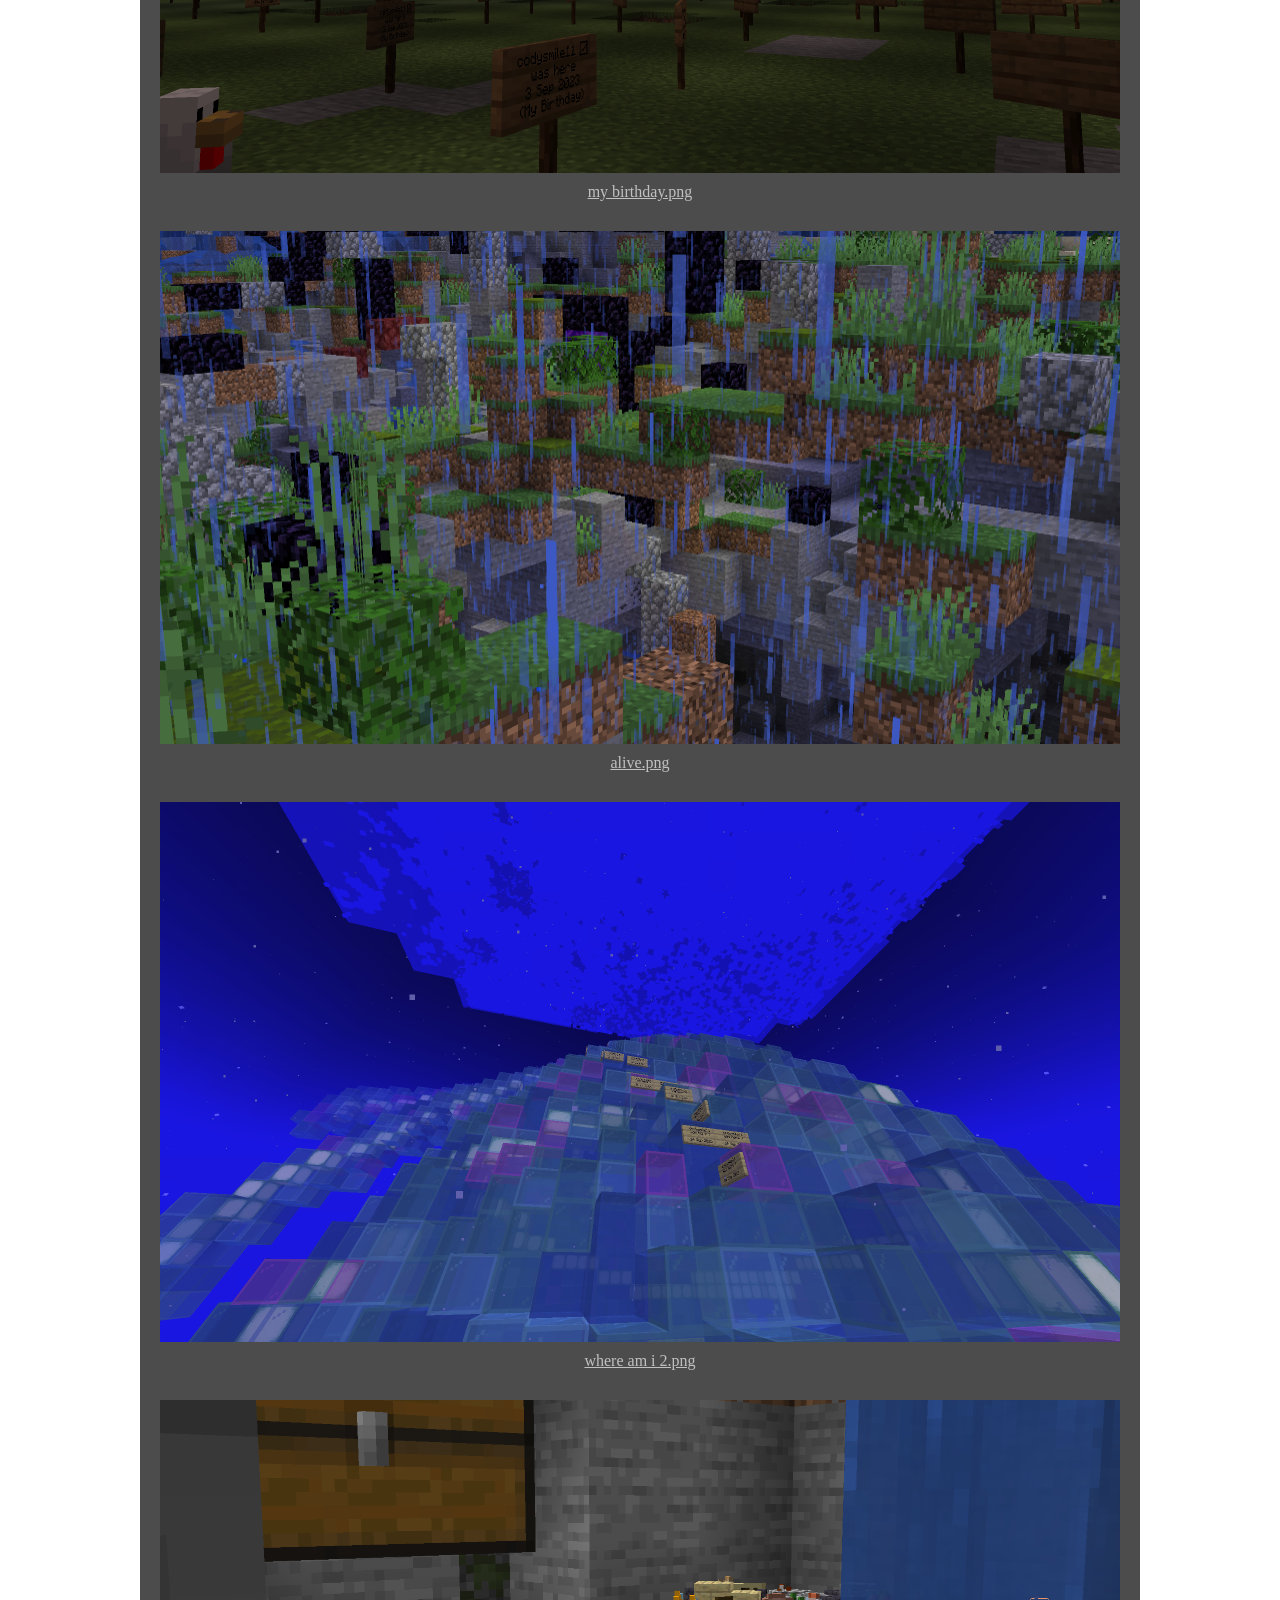
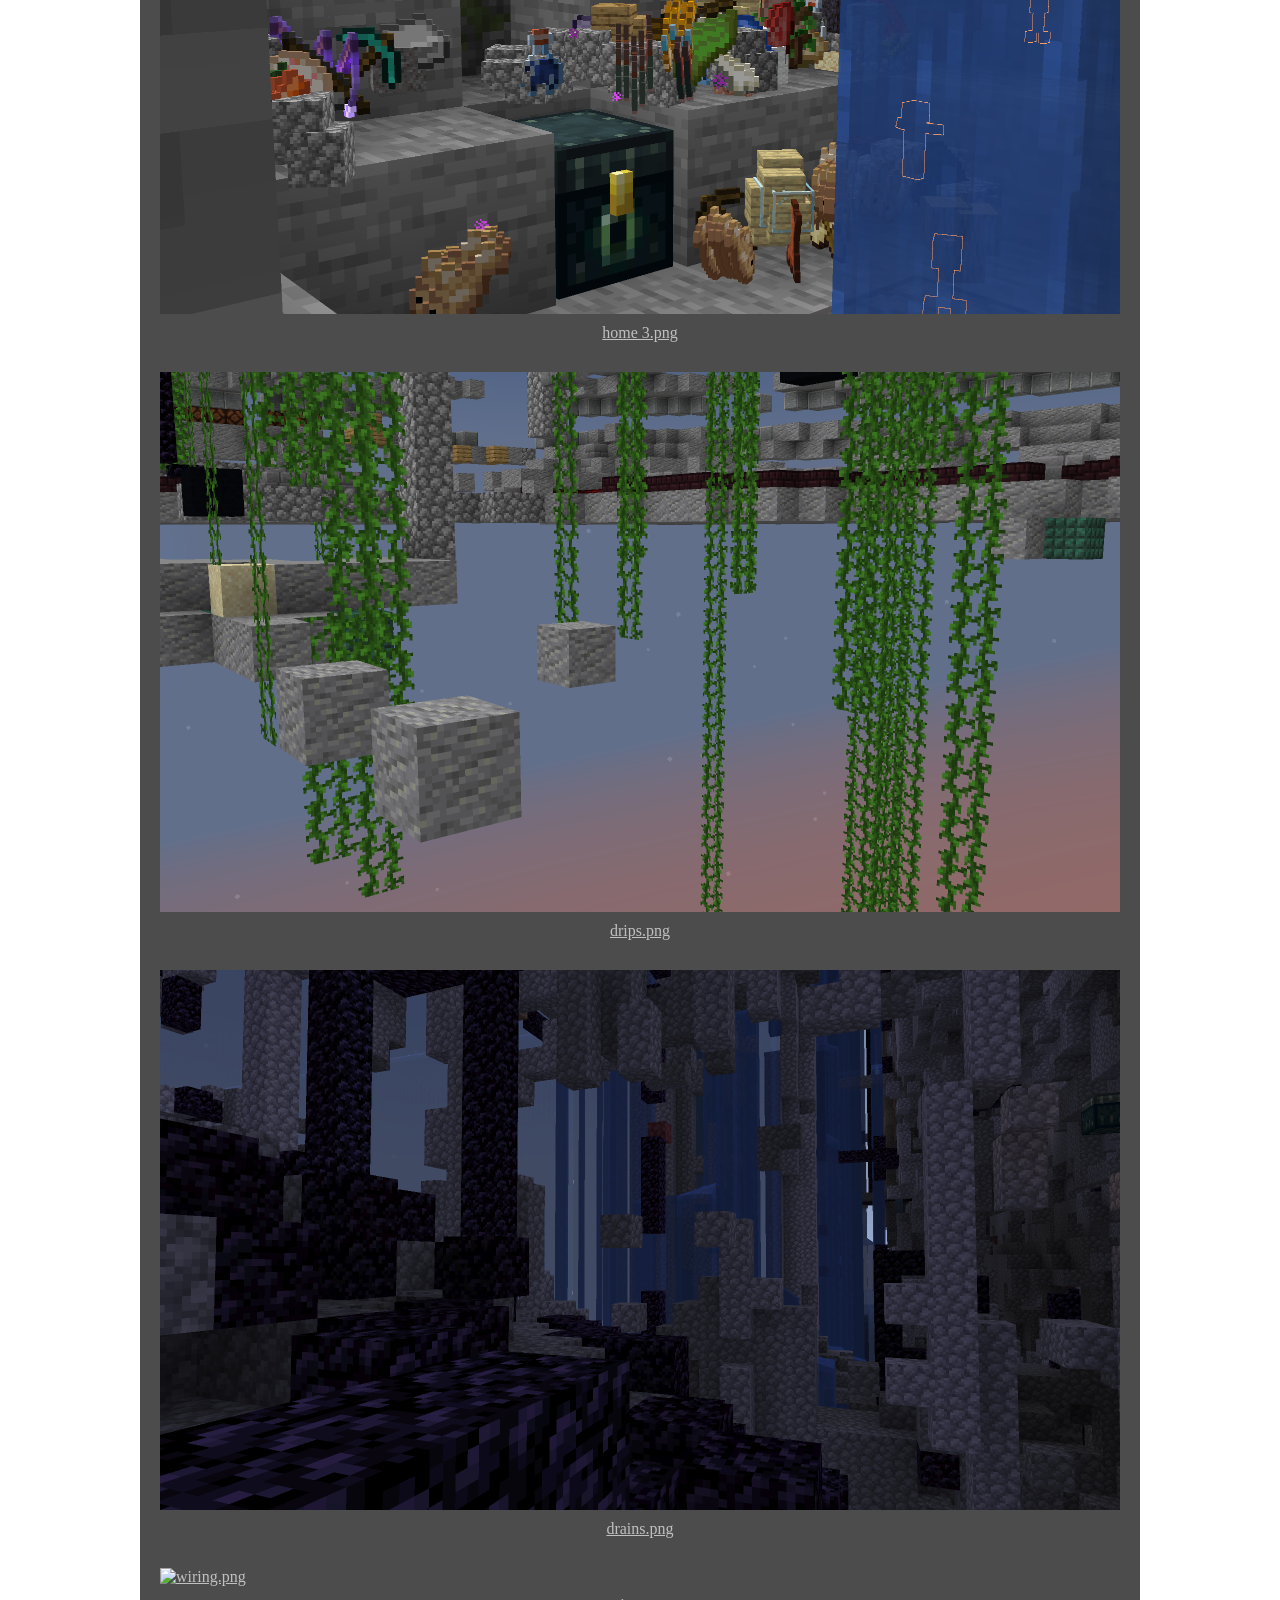
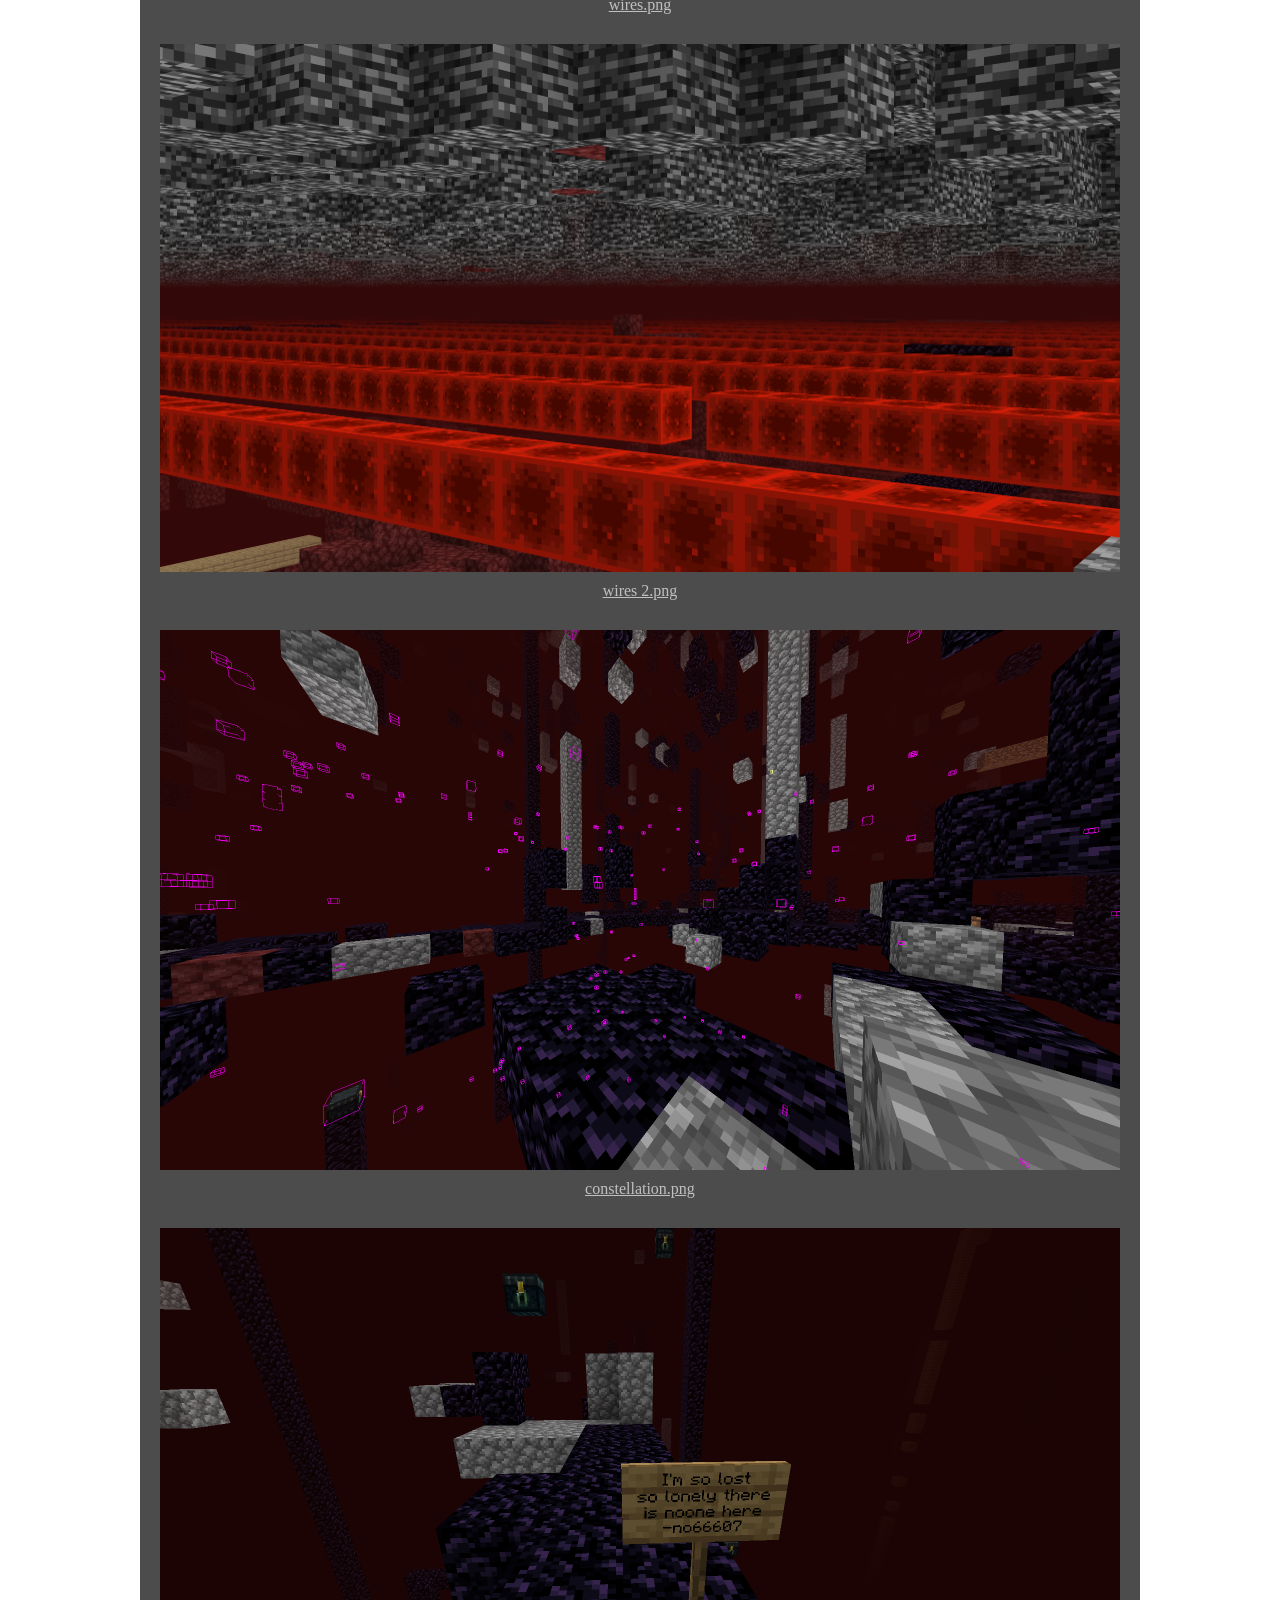
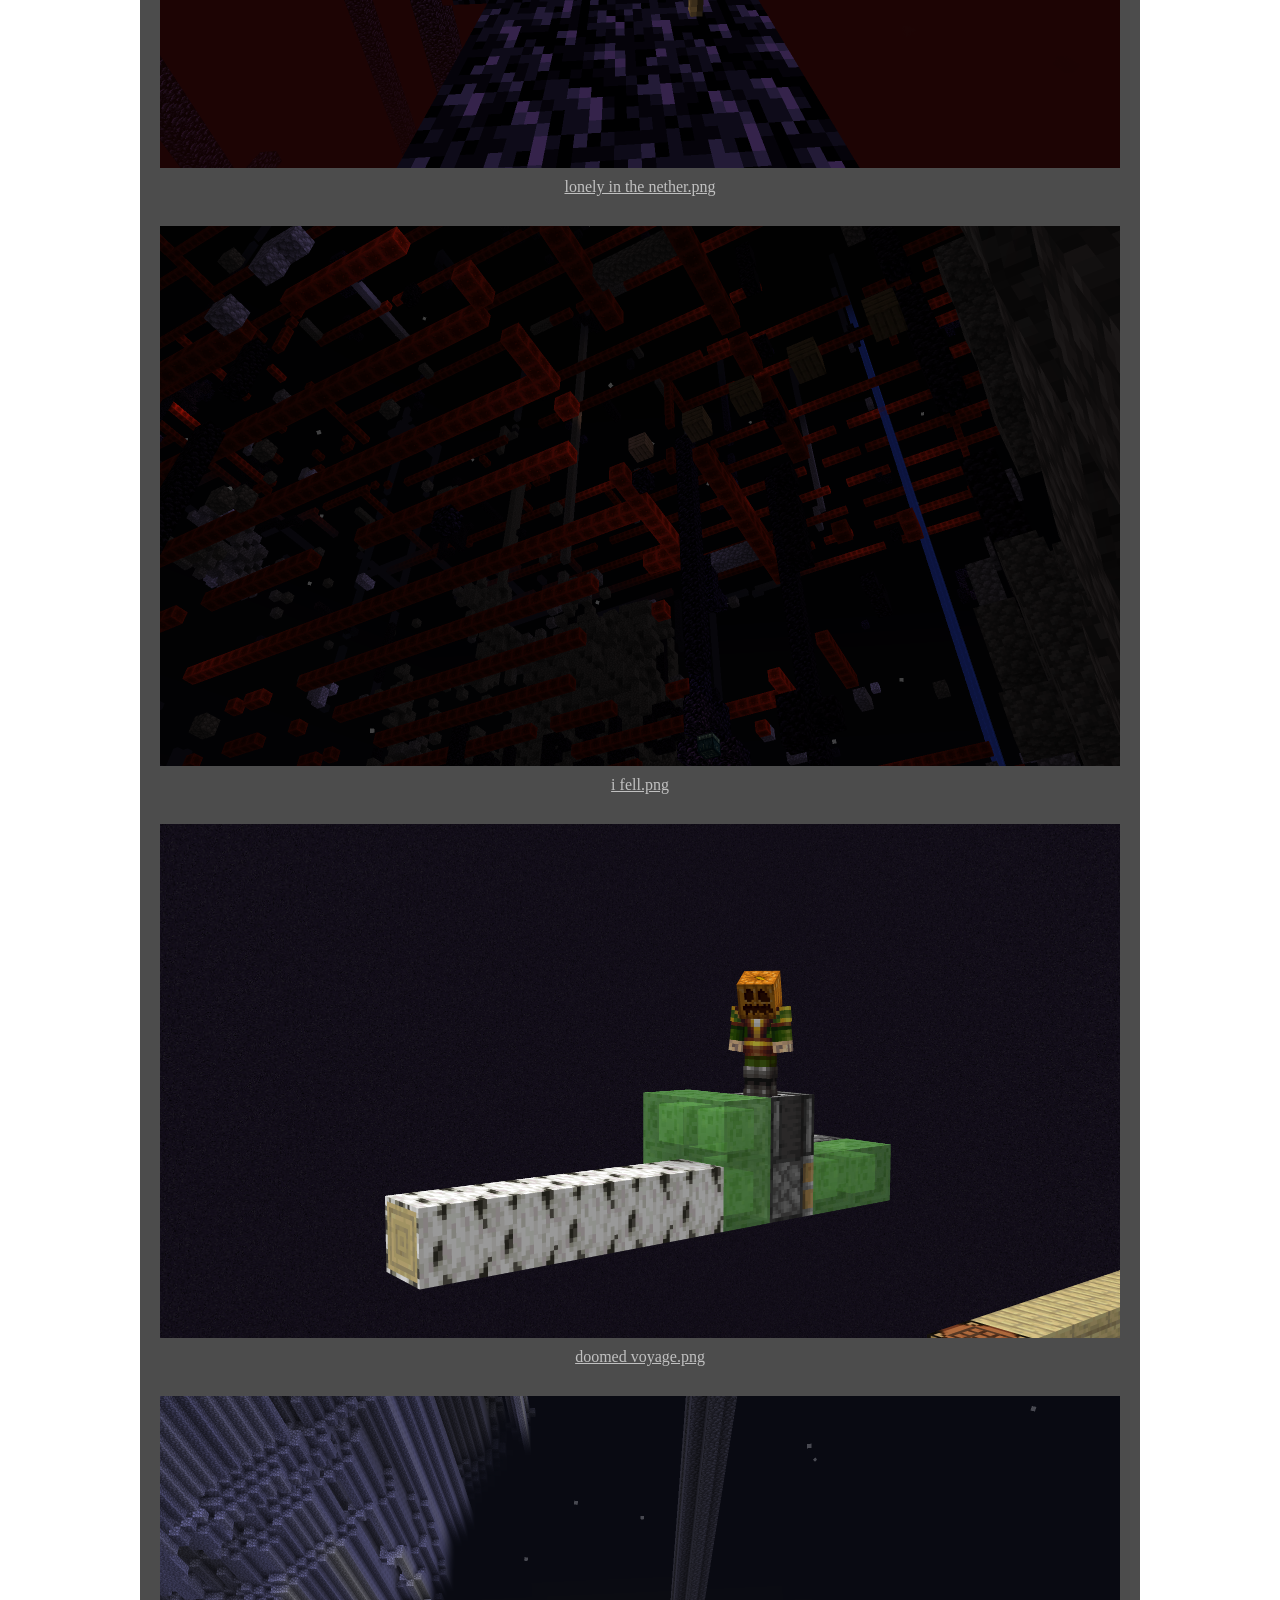
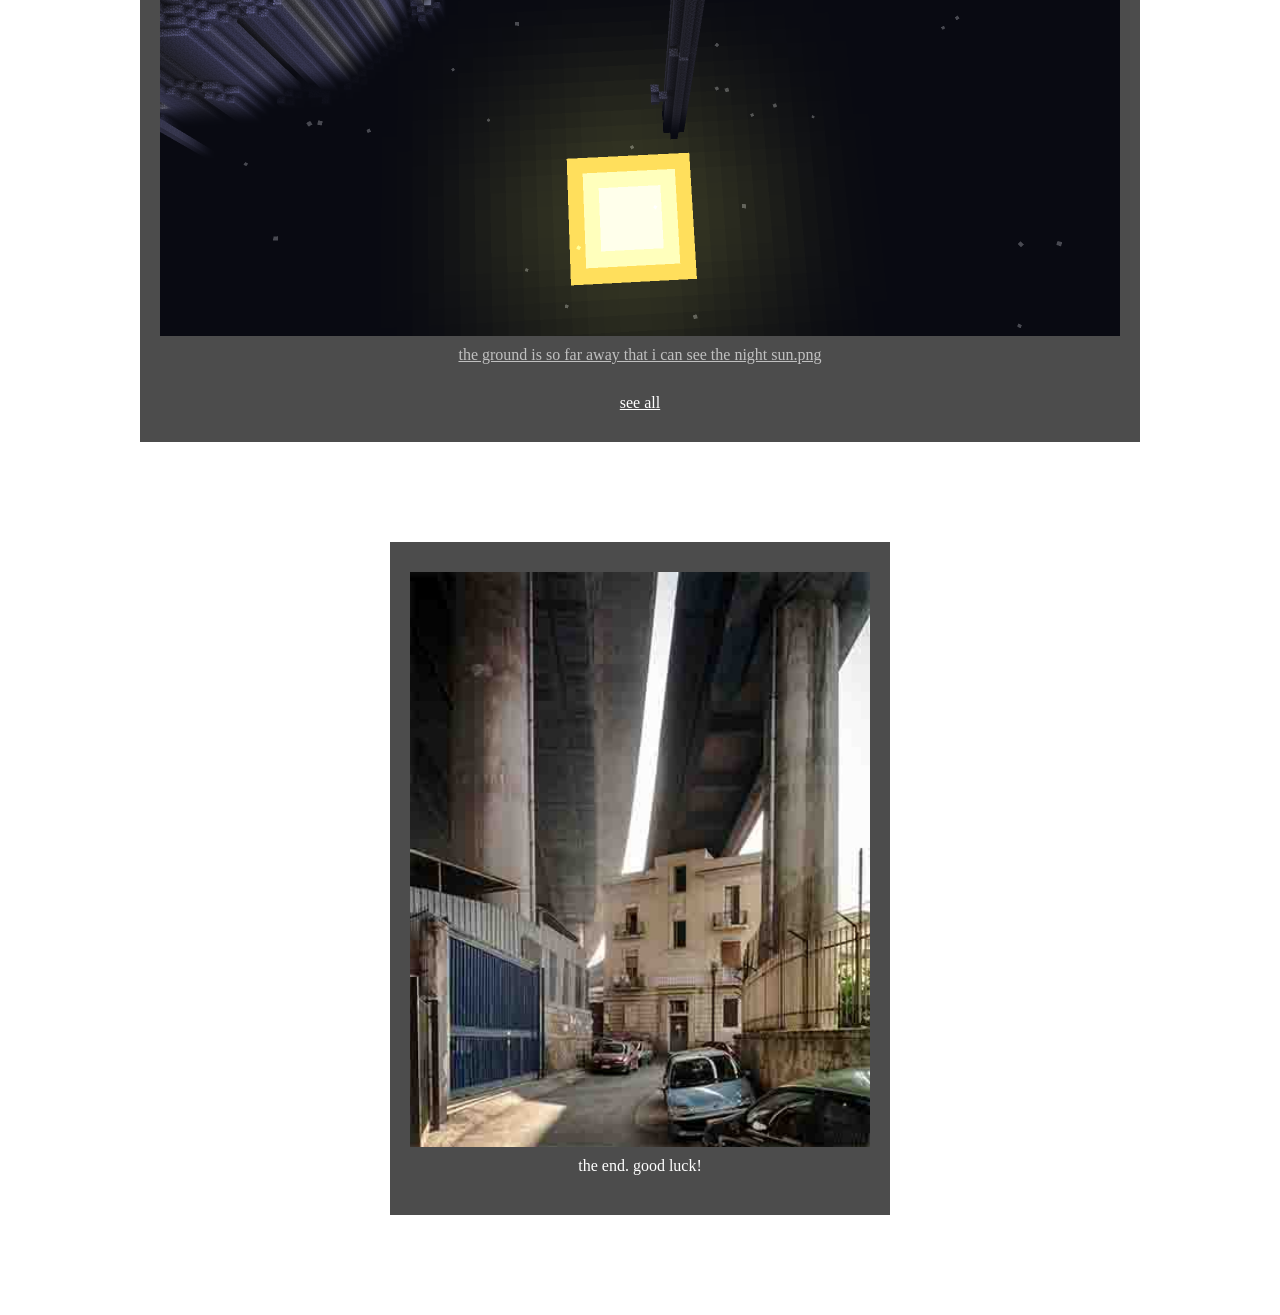
==== commit b54b6d13: "adadada" ====
--- a/index.html
+++ b/index.html
@@ -5,7 +5,7 @@
     <meta name="viewport" content="width=device-width, initial-scale=1.0">
     <title>jondo3d</title>
     <link rel="stylesheet" href="files/style.css">
-    <link rel="preload" as="image" href="test.png">
+    <link rel="preload" as="image" href="22222.jpg">
 
 
 
@@ -33,7 +33,7 @@
             left: 0;
             width: 100%;
             height: 100%;
-            background-image: url(files/test.png);
+            background-image: url(files/22222.jpg);
             background-repeat: no-repeat;
             background-position: top;
             background-size: cover;
@@ -357,16 +357,28 @@
         "https://www.youtube.com/embed/8DlnQizEexM"
         ];
 
+        
+        const vidsOpener = [
+        "https://www.youtube.com/embed/nXY28Jwh-oA",
+        "https://www.youtube.com/embed/0RuUSv6BGSw"
+                ];
+
         function diceButton() {
-        loadVid();
-        }
-
-
-
-        function loadVid() {
+        loadVidAny();
+        }
+
+        function loadVidAny() {
         const iframe = document.getElementById('randomVid');
 
         const randomVidUrl = vids[Math.floor(Math.random() * vids.length)];
+
+        iframe.src = randomVidUrl;
+        }
+
+        function loadVidOpener() {
+        const iframe = document.getElementById('randomVid');
+
+        const randomVidUrl = vids[Math.floor(Math.random() * vidsOpener.length)];
 
         iframe.src = randomVidUrl;
         }
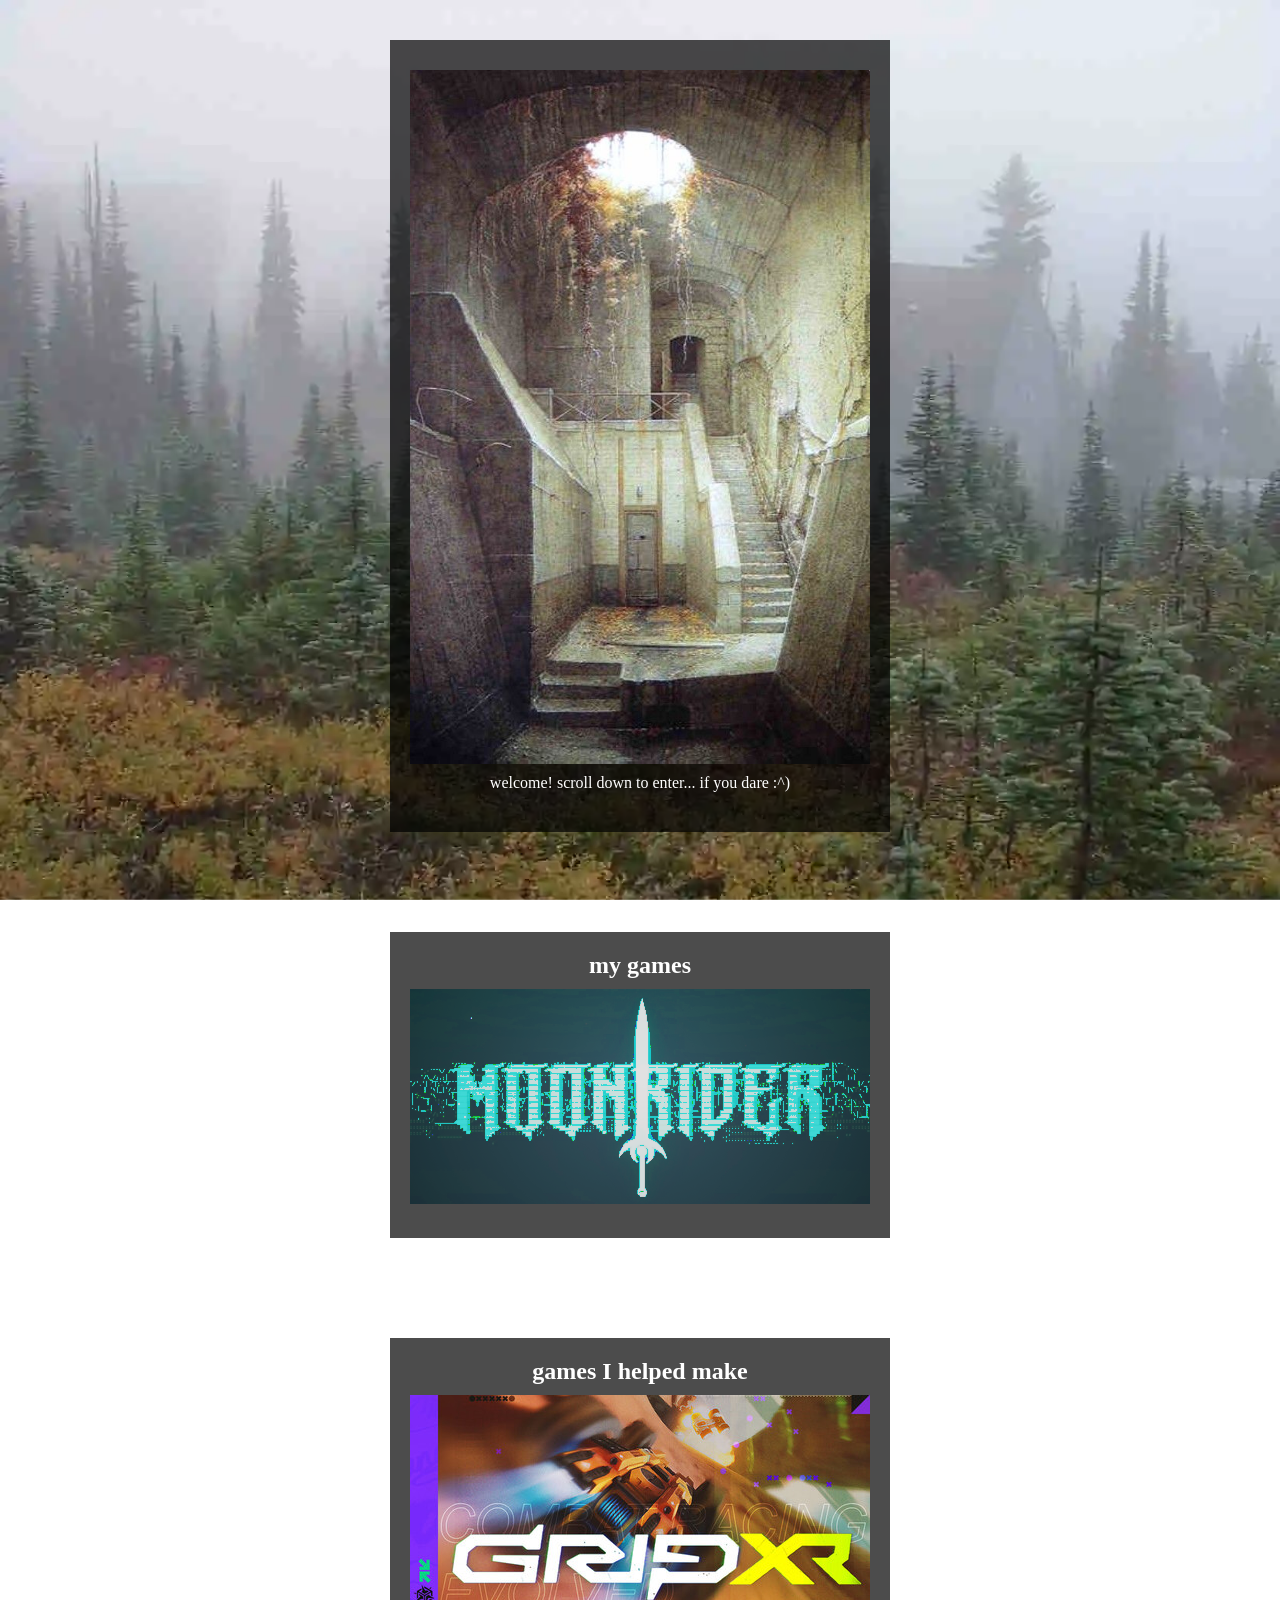
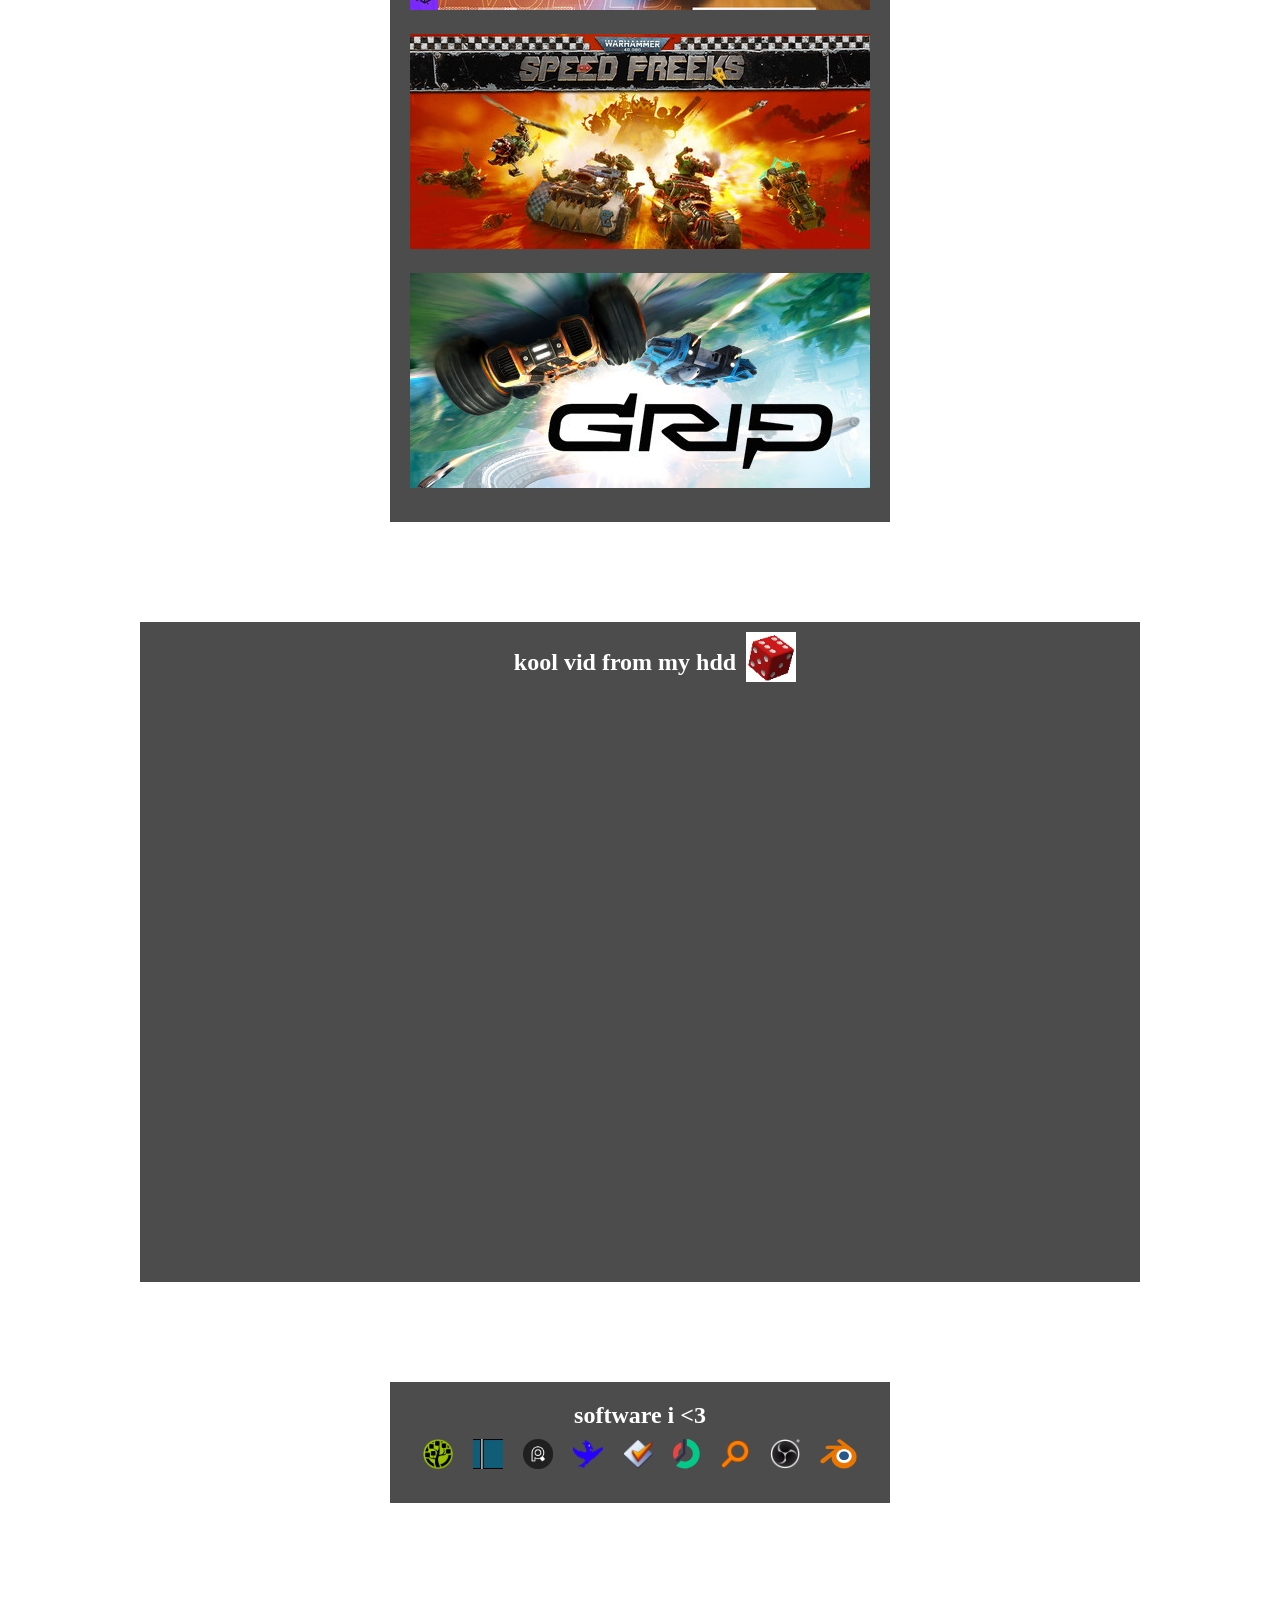
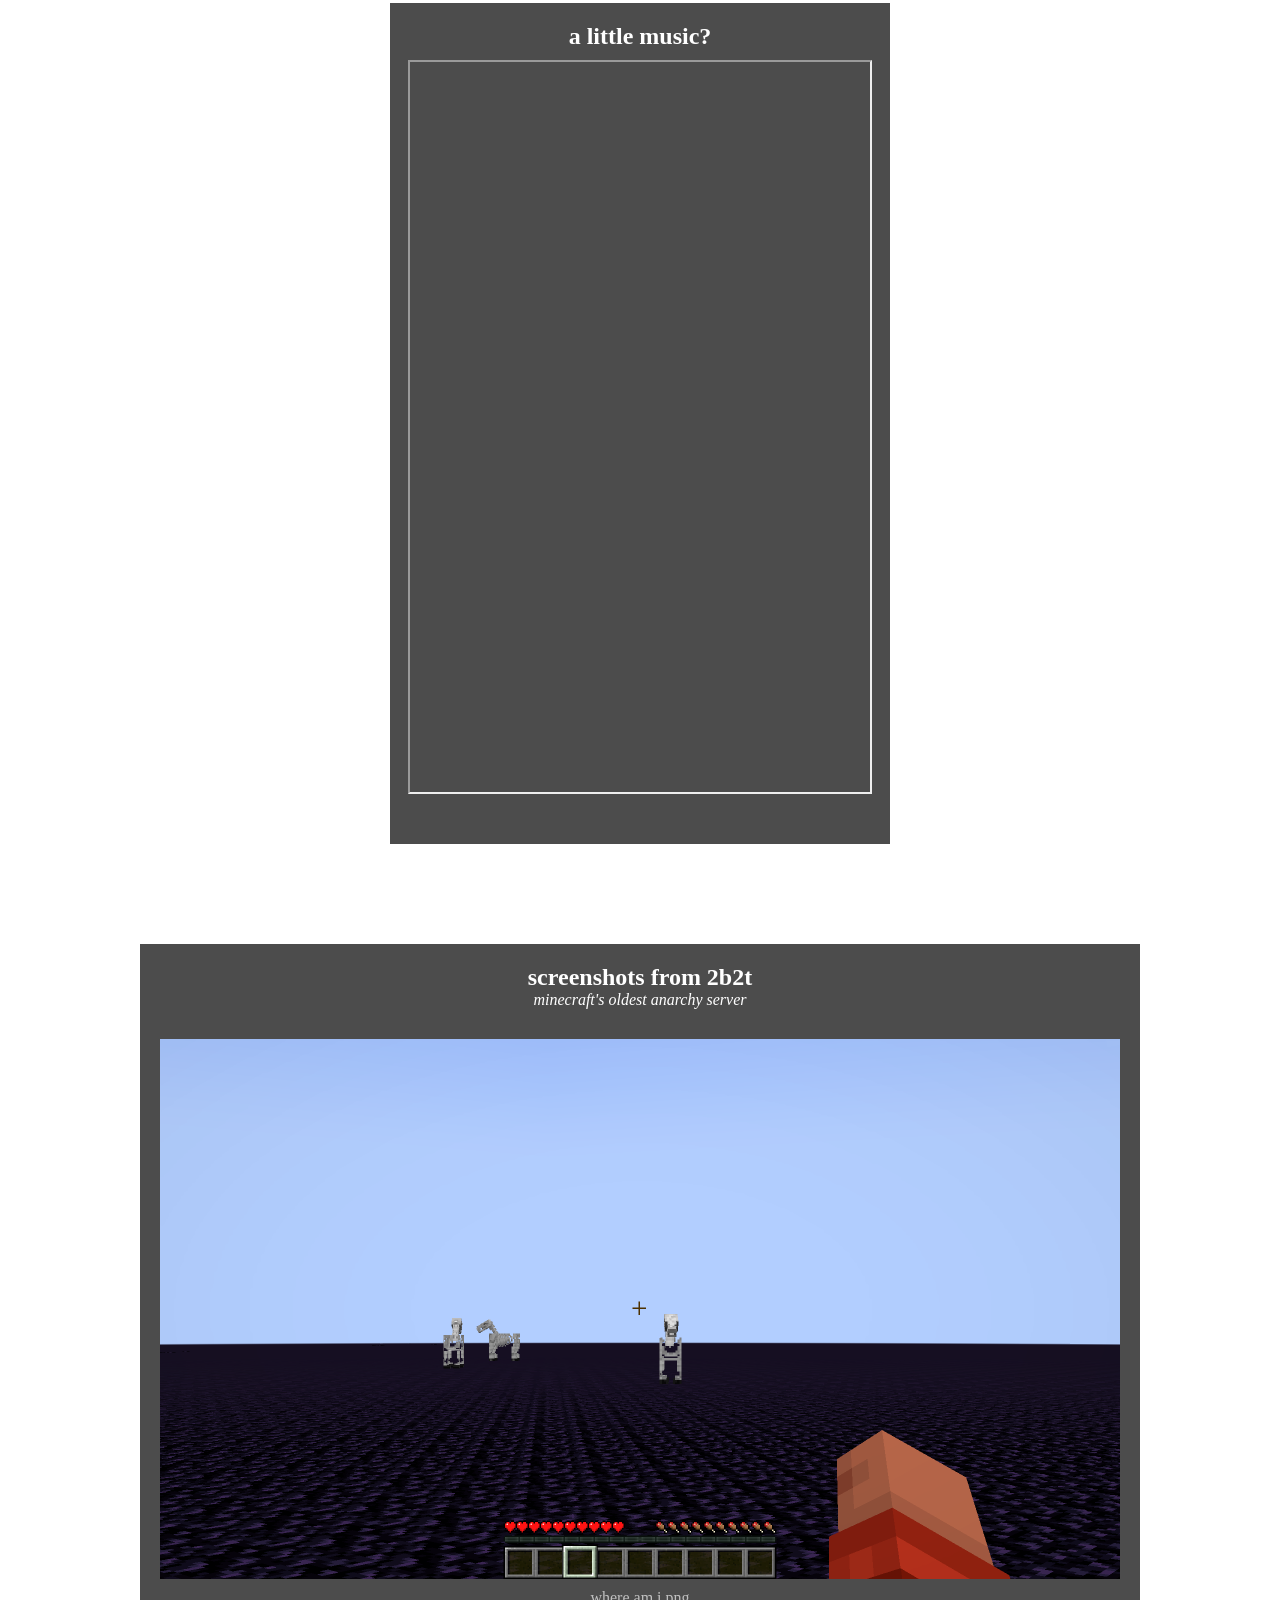
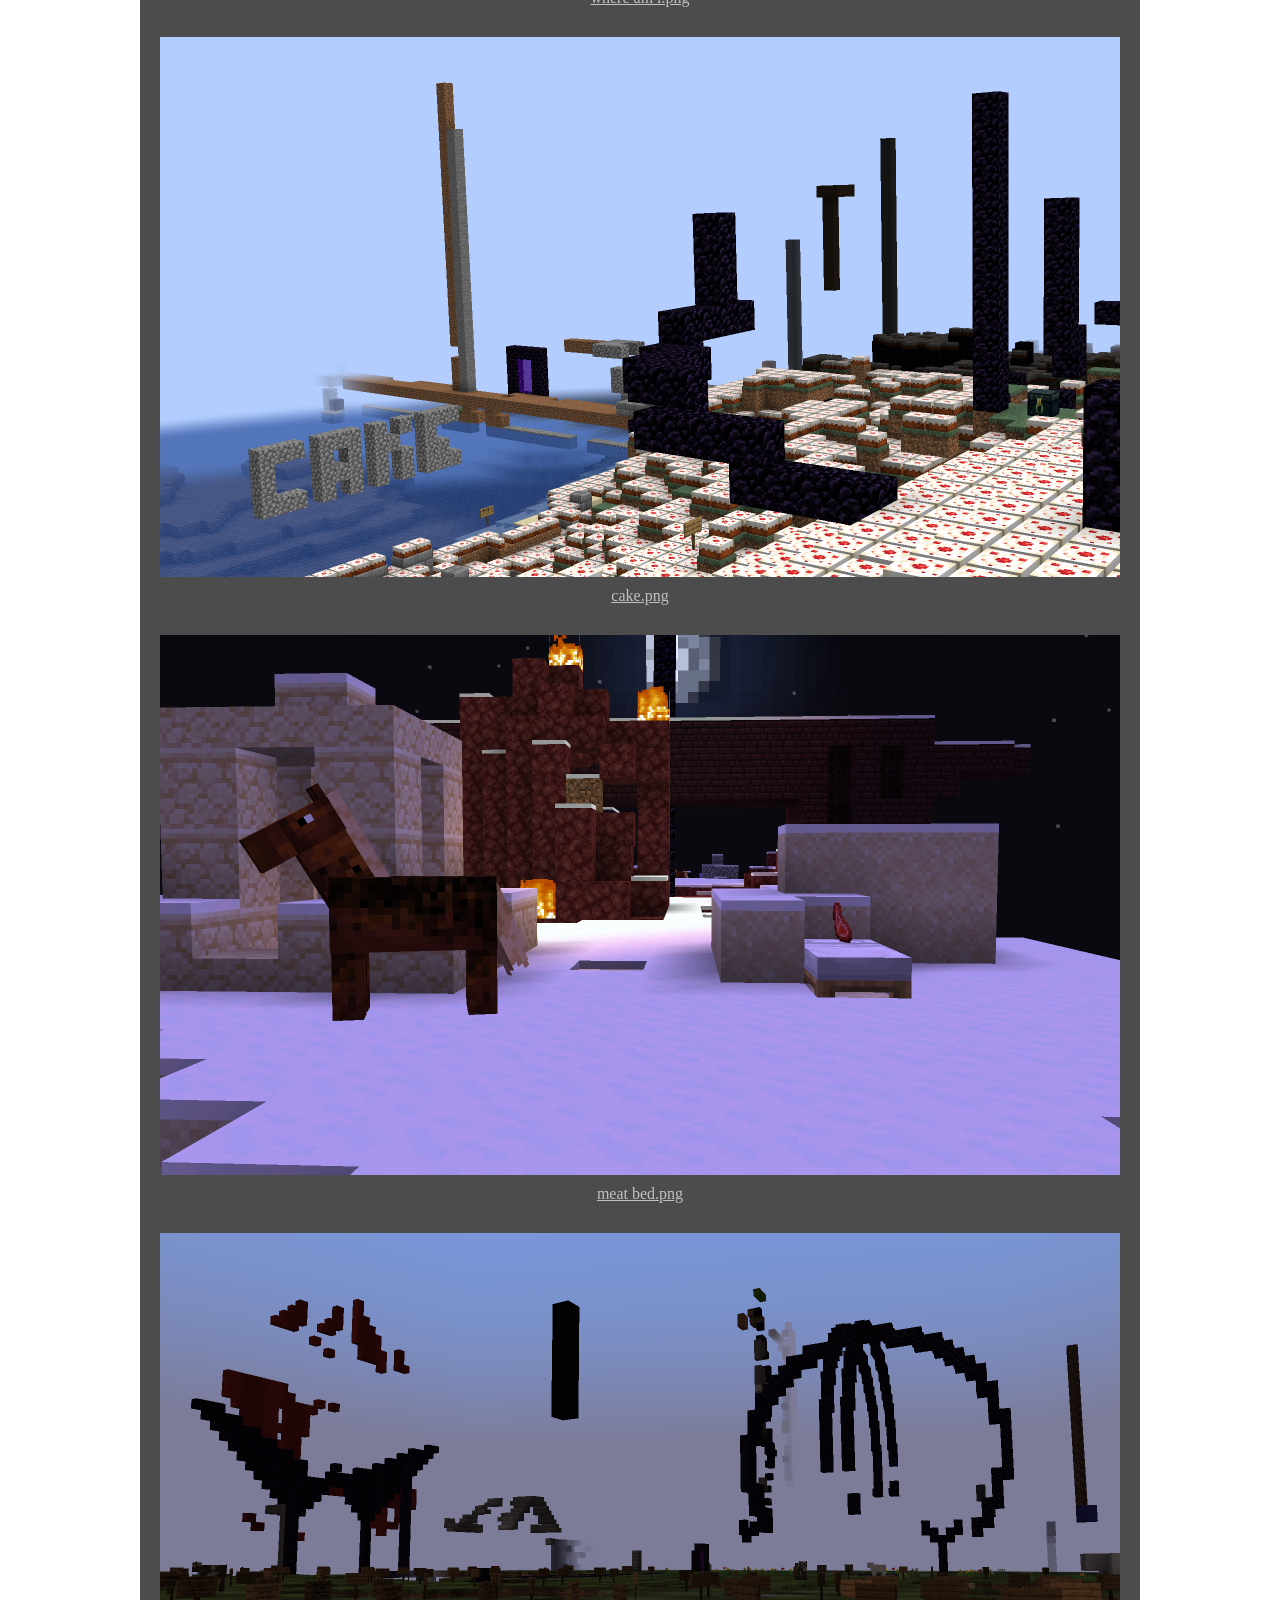
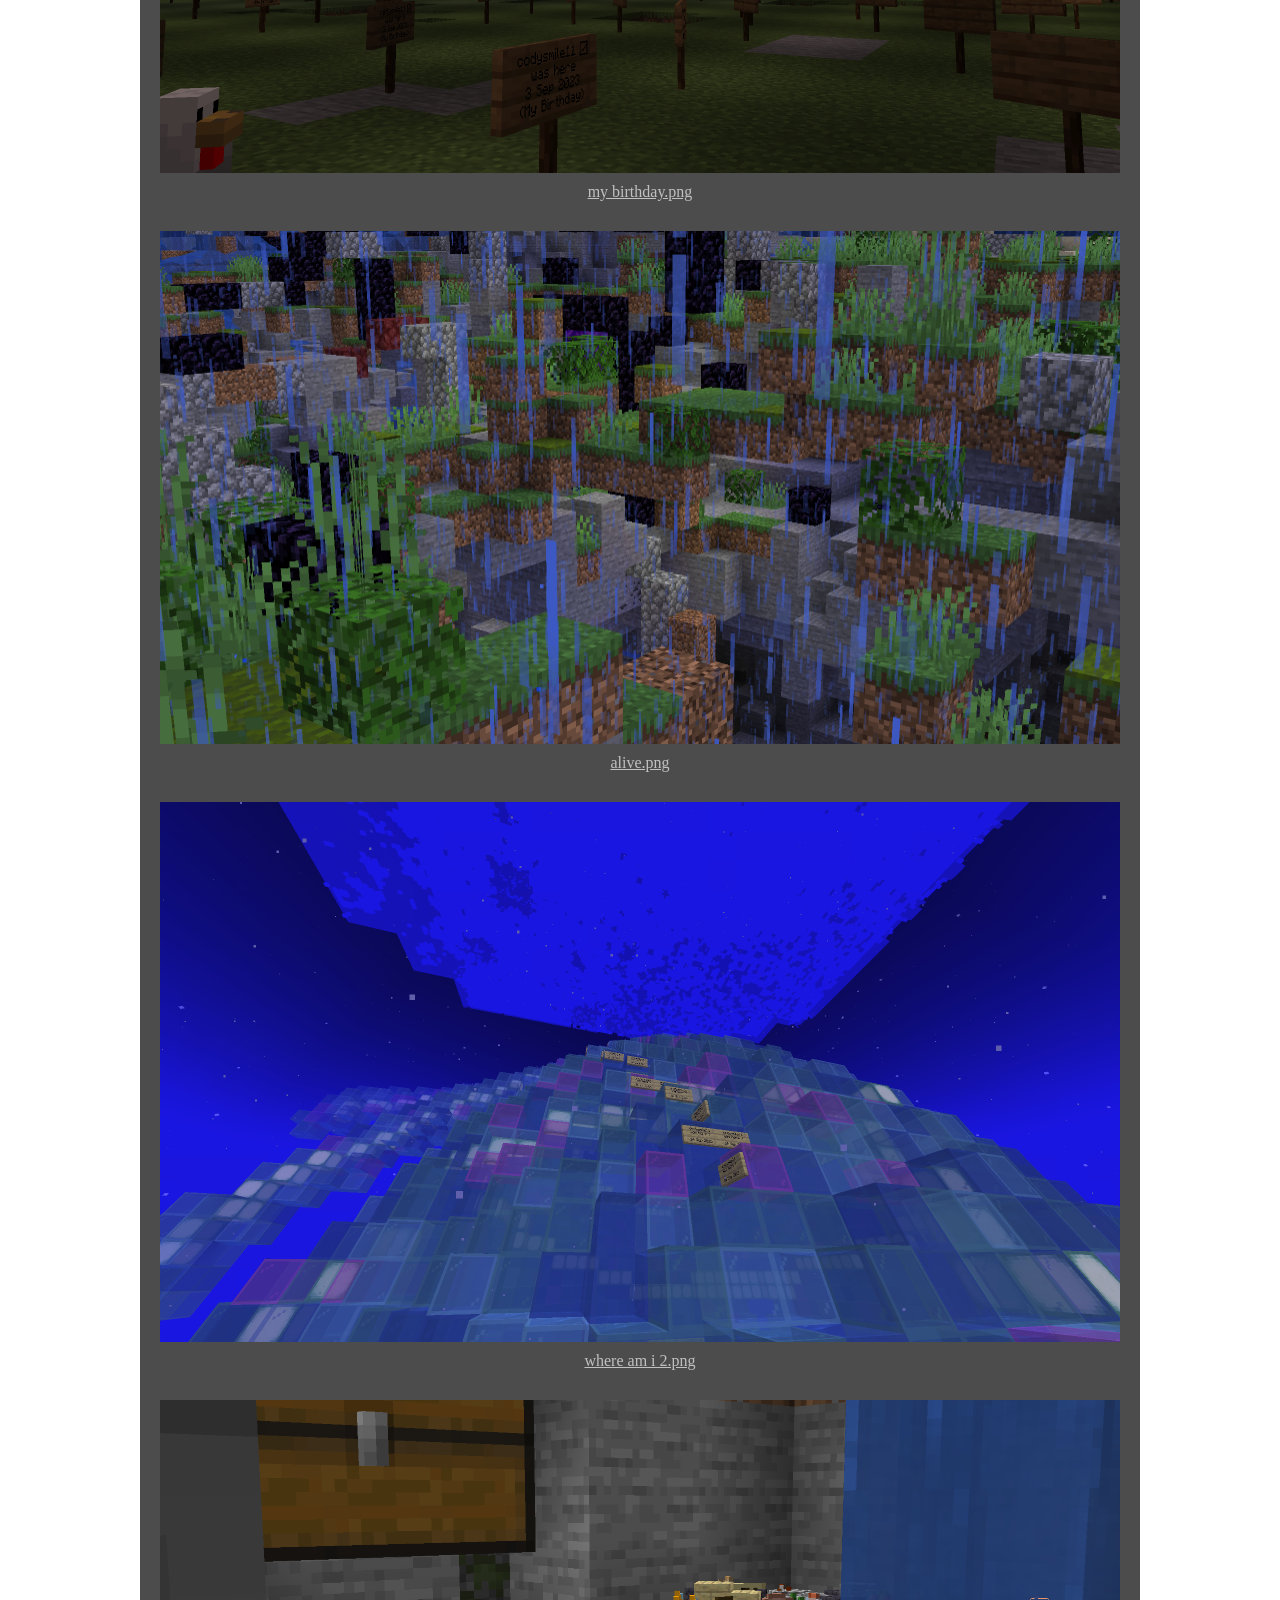
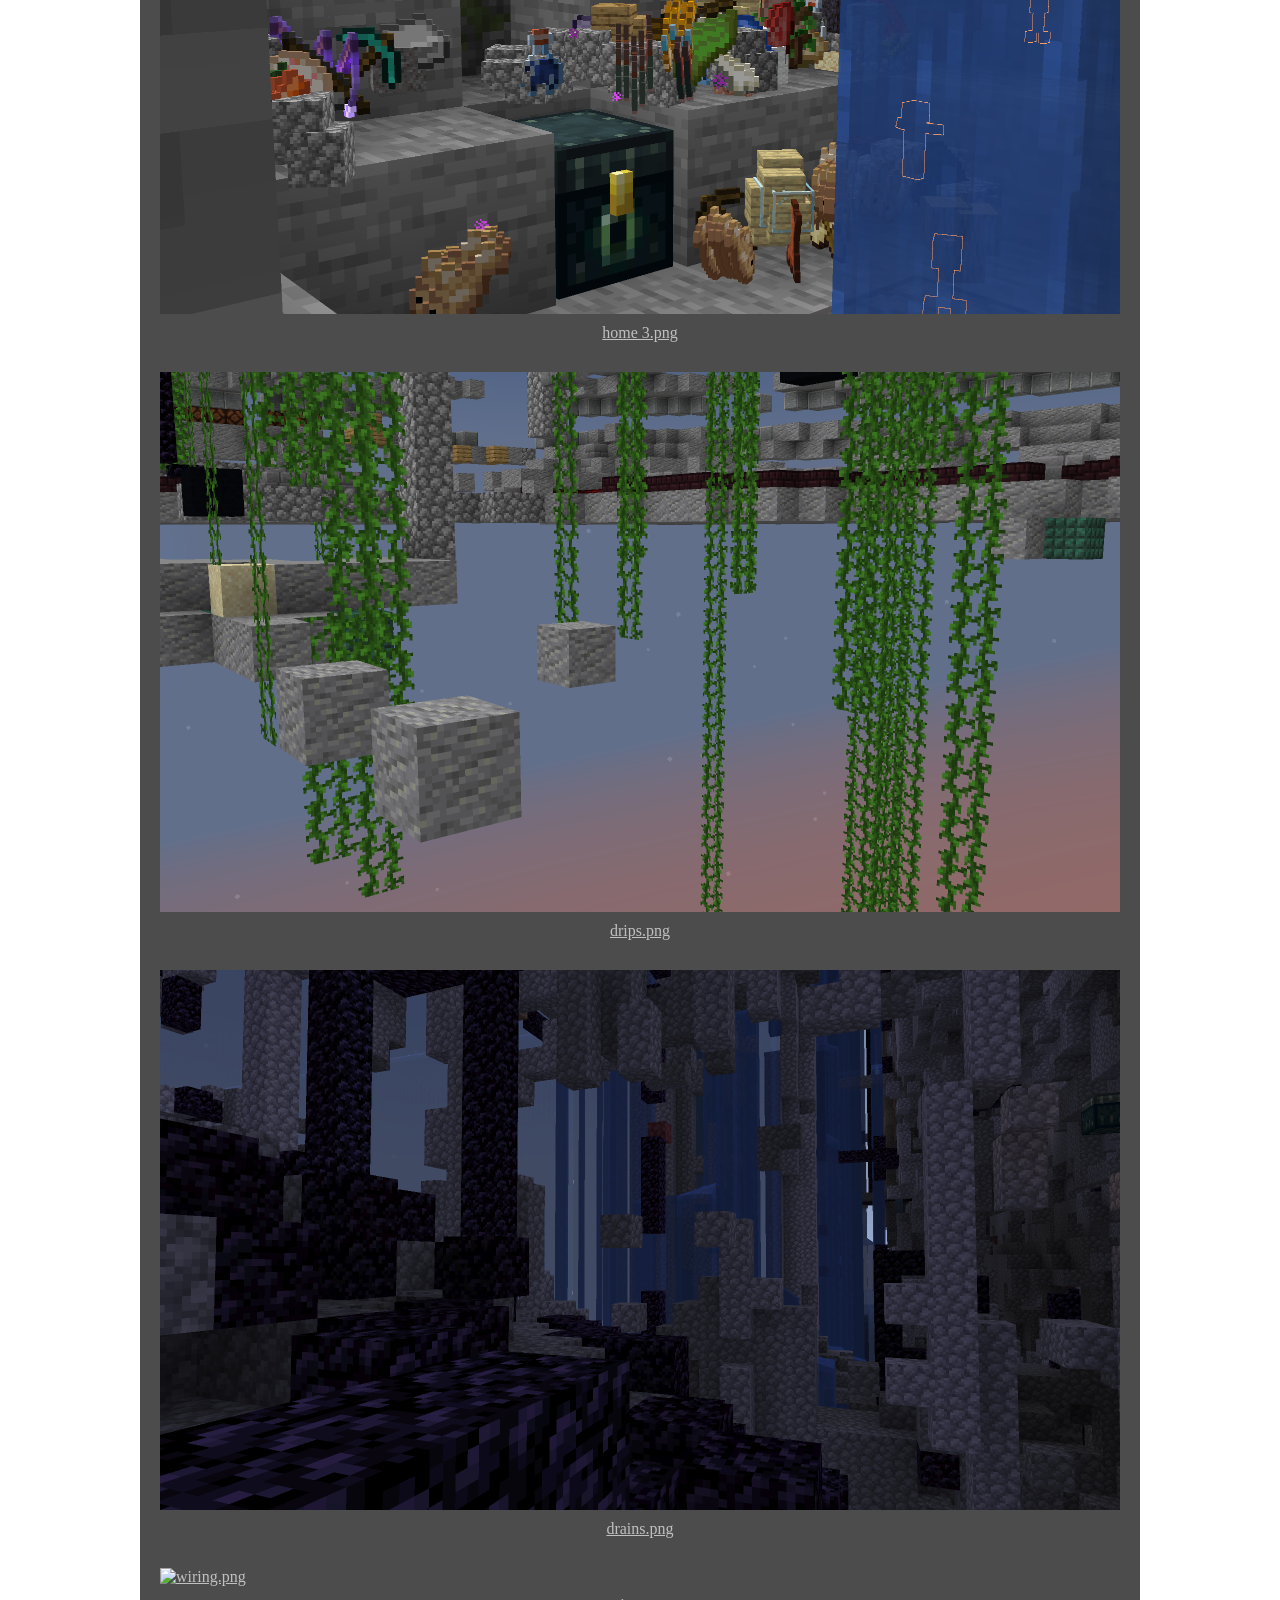
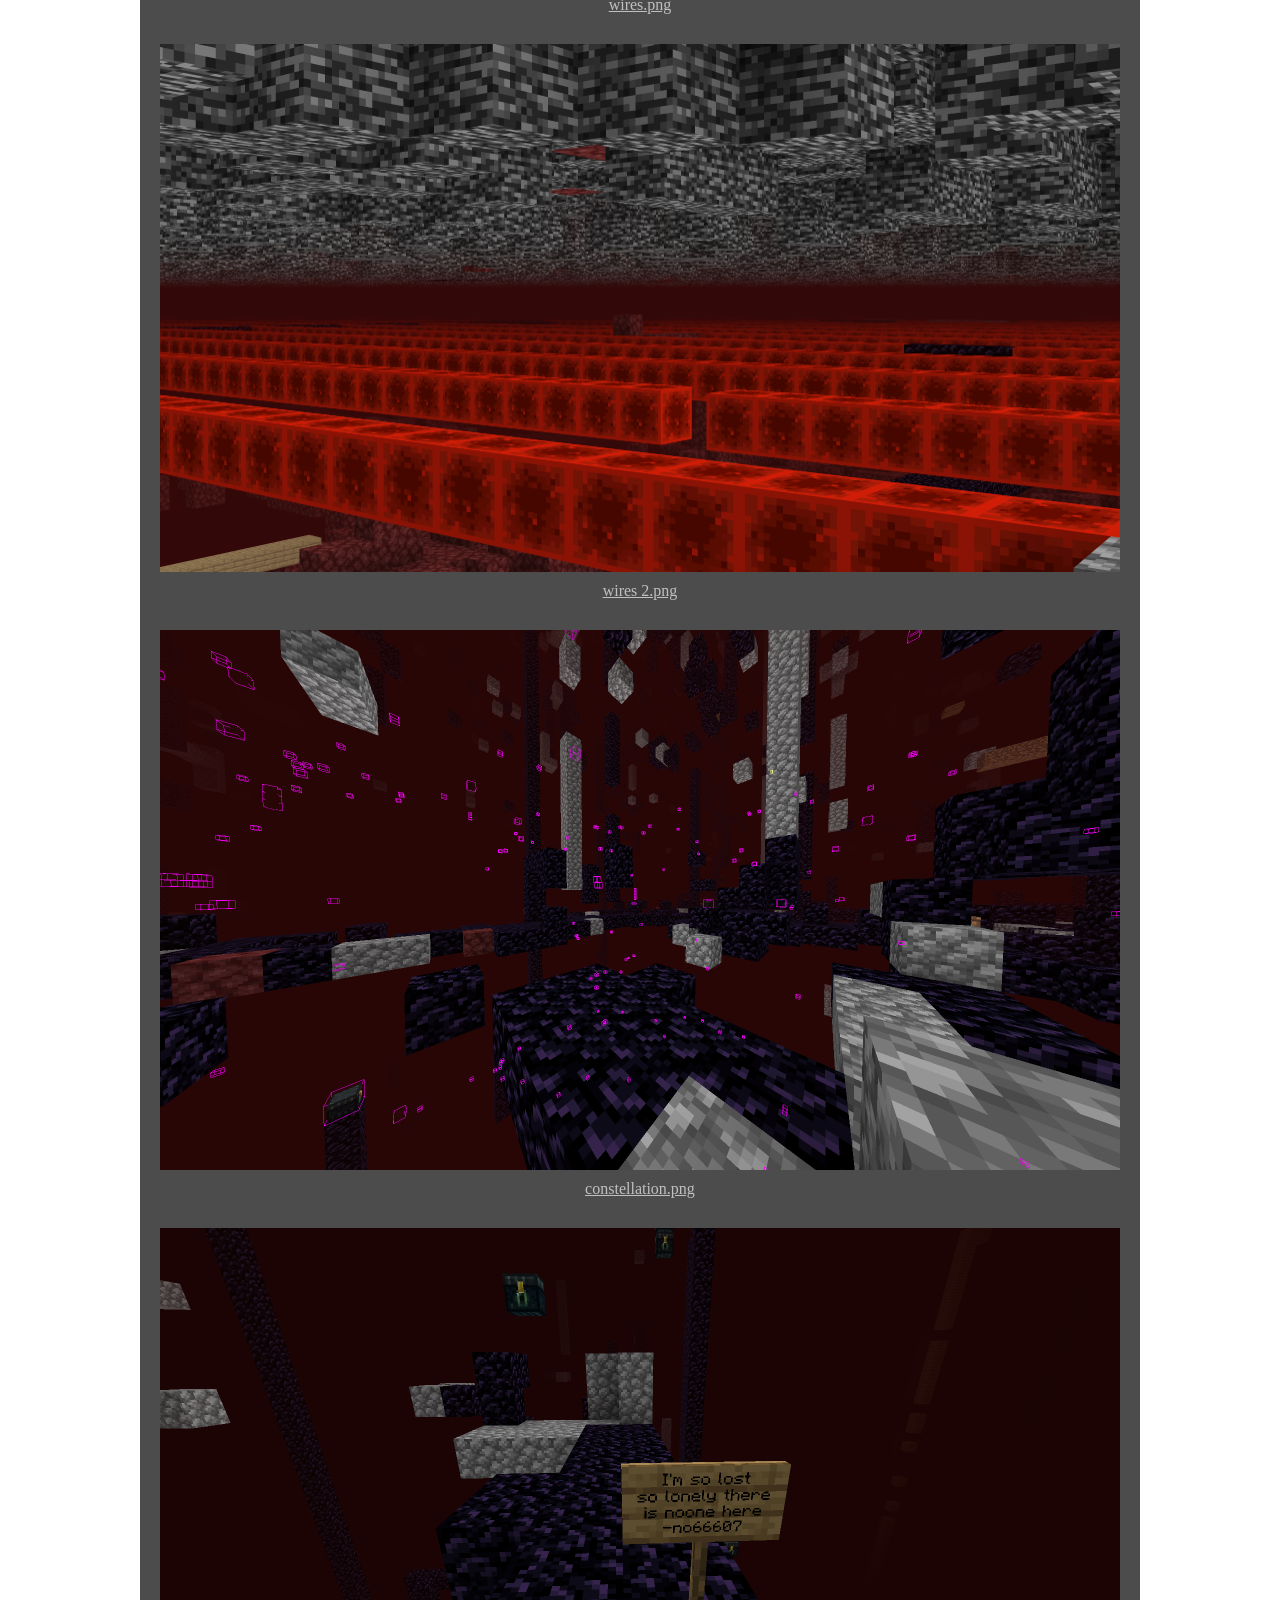
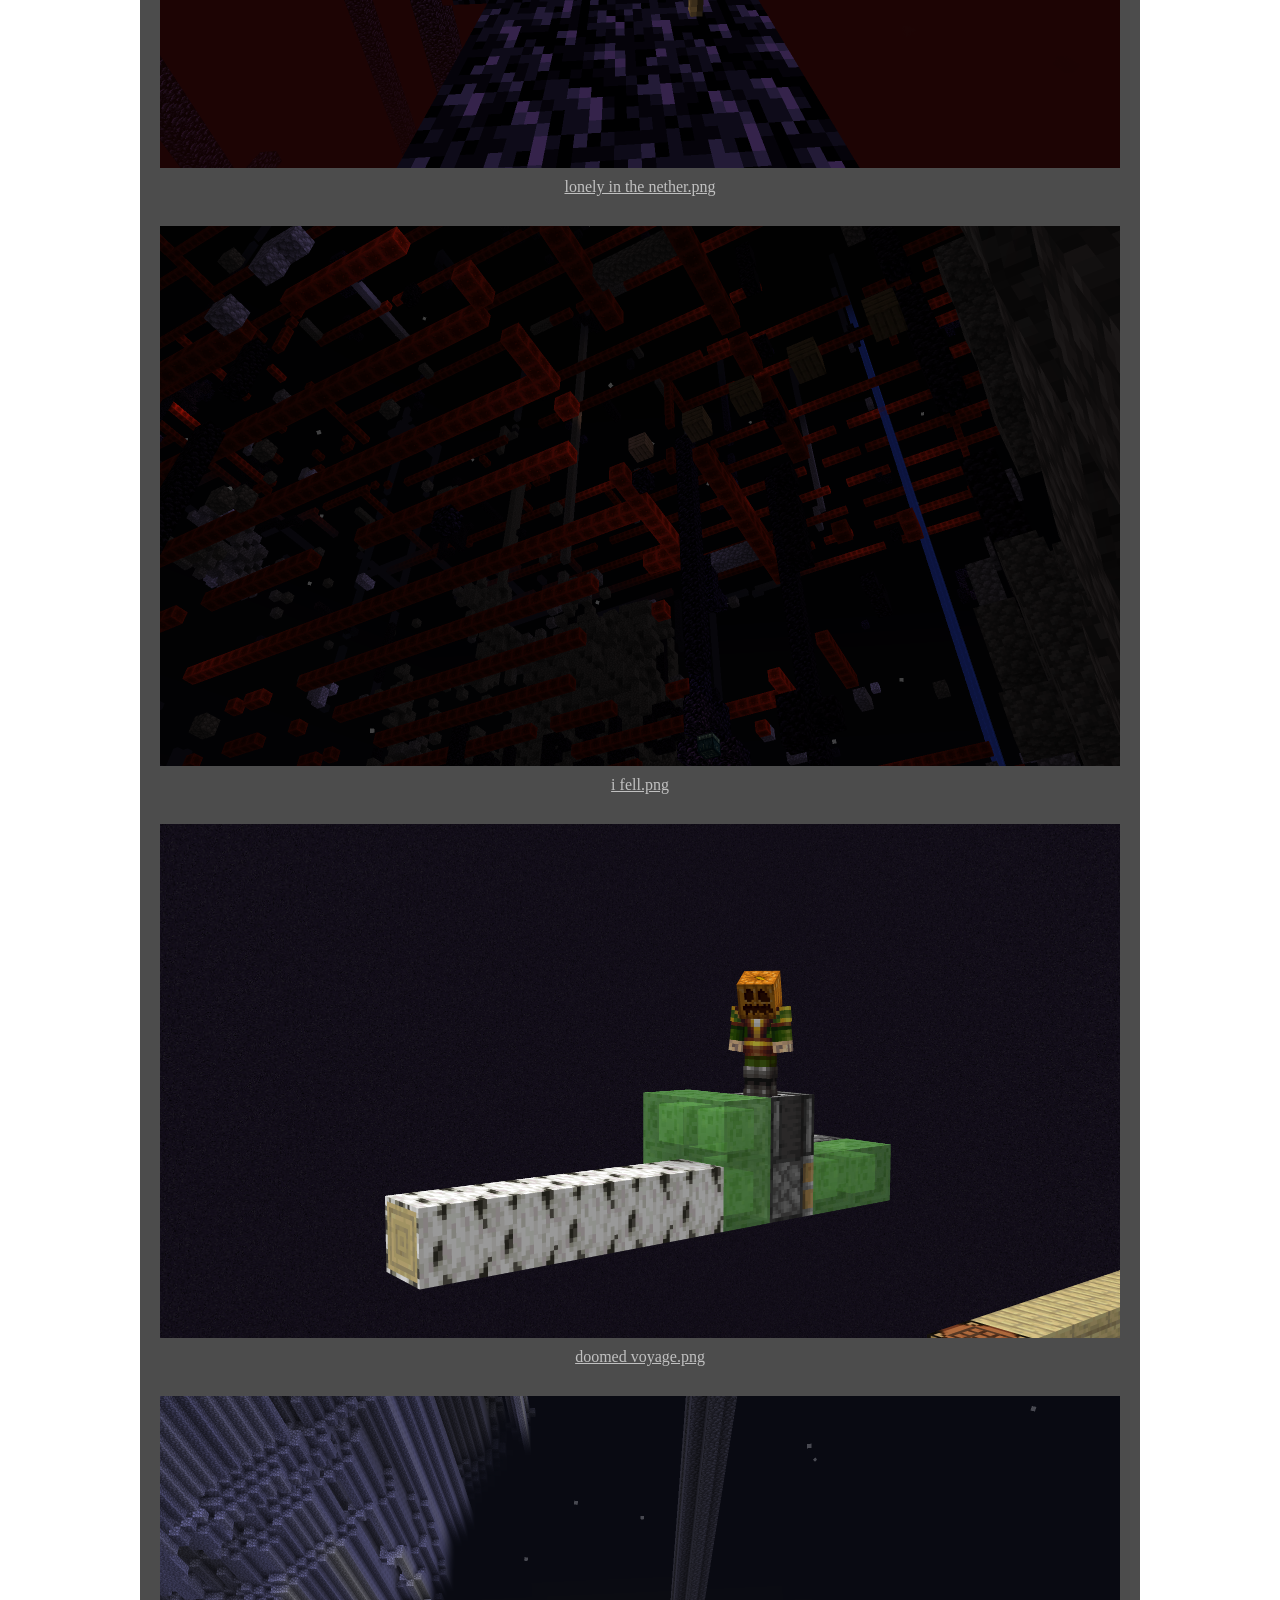
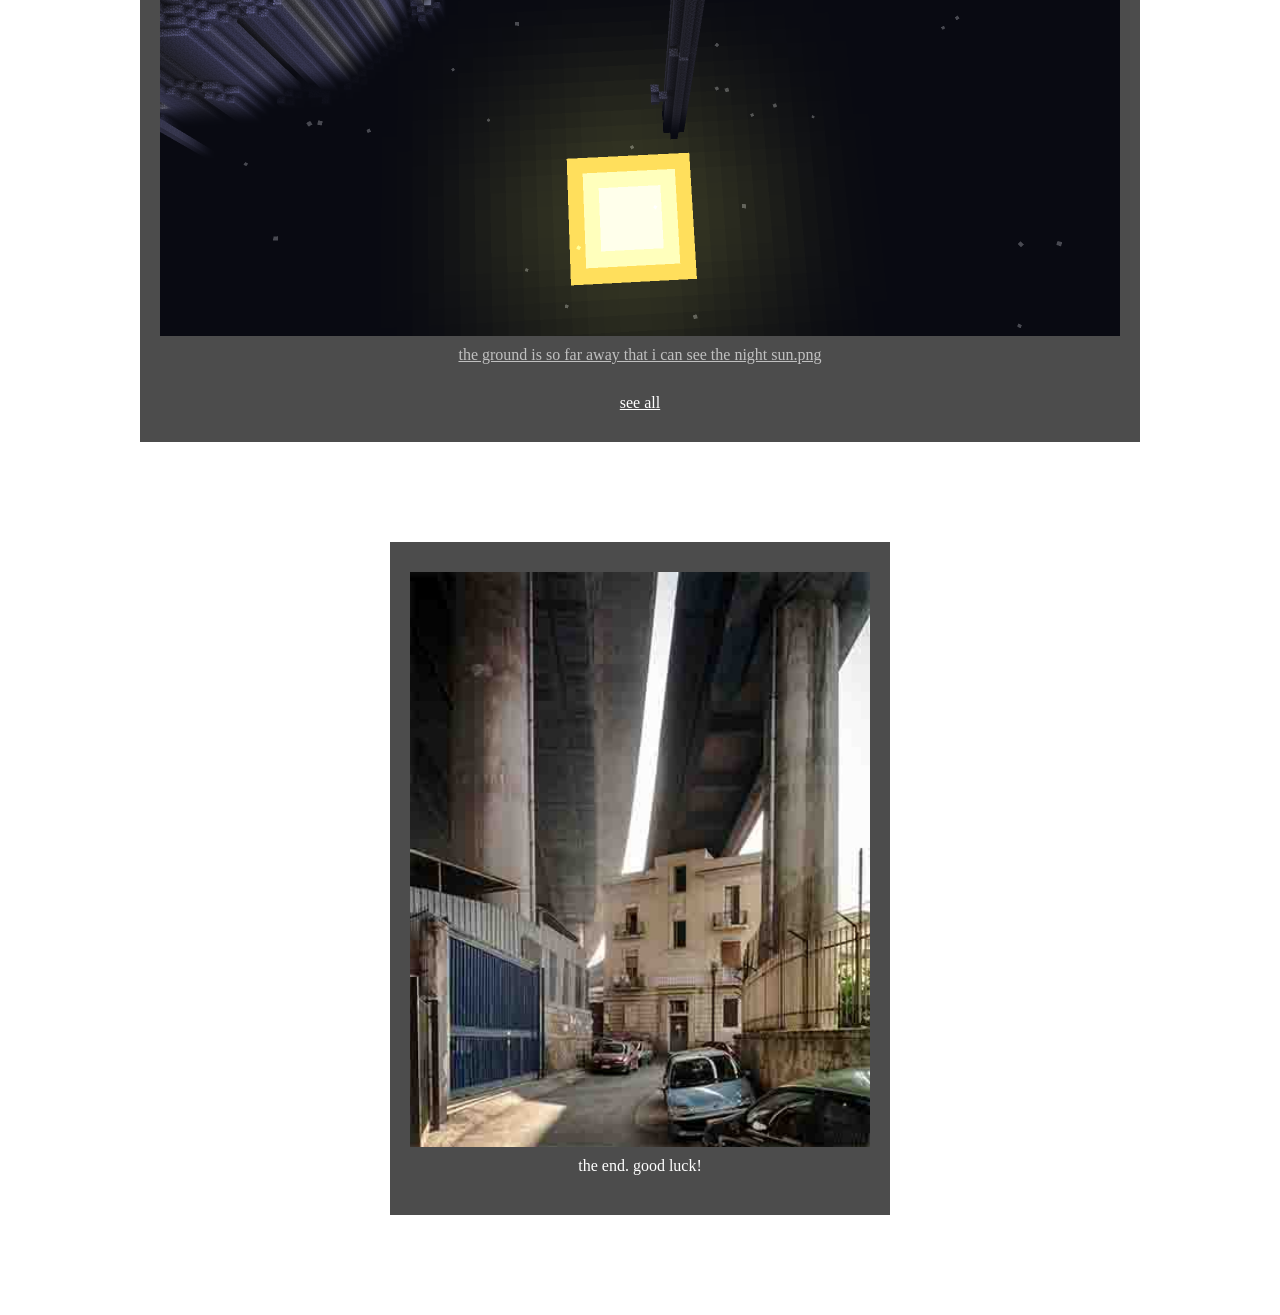
==== commit 62f3ff9d: "test" ====
--- a/index.html
+++ b/index.html
@@ -5,11 +5,12 @@
     <meta name="viewport" content="width=device-width, initial-scale=1.0">
     <title>jondo3d</title>
     <link rel="stylesheet" href="files/style.css">
-    <link rel="preload" as="image" href="22222.jpg">
+    <link rel="preload" as="image" href="22222.webp" fetchpriority="high">
 
 
 
     <style>
+
         #logo-container {
             display: flex;
             flex-wrap: wrap;
@@ -33,7 +34,7 @@
             left: 0;
             width: 100%;
             height: 100%;
-            background-image: url(files/22222.jpg);
+            background-image: url(files/2222.webp);
             background-repeat: no-repeat;
             background-position: top;
             background-size: cover;
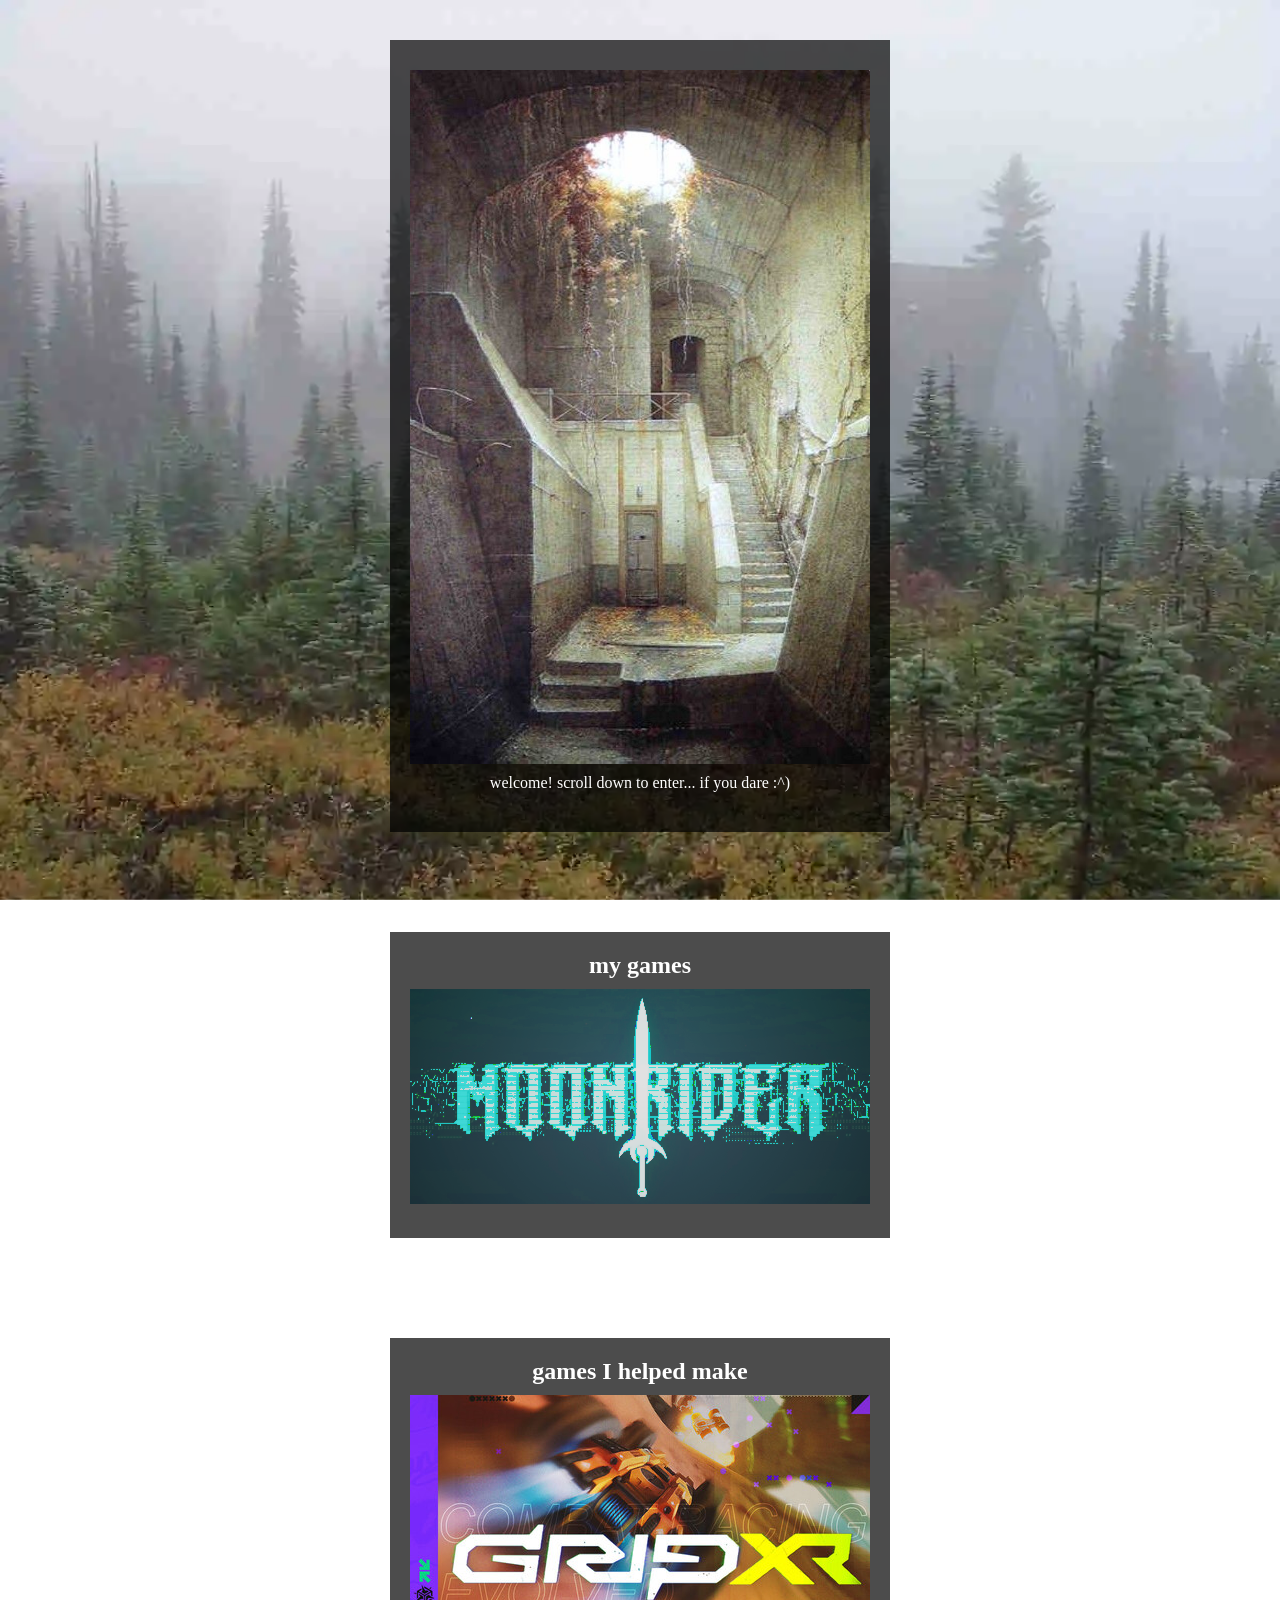
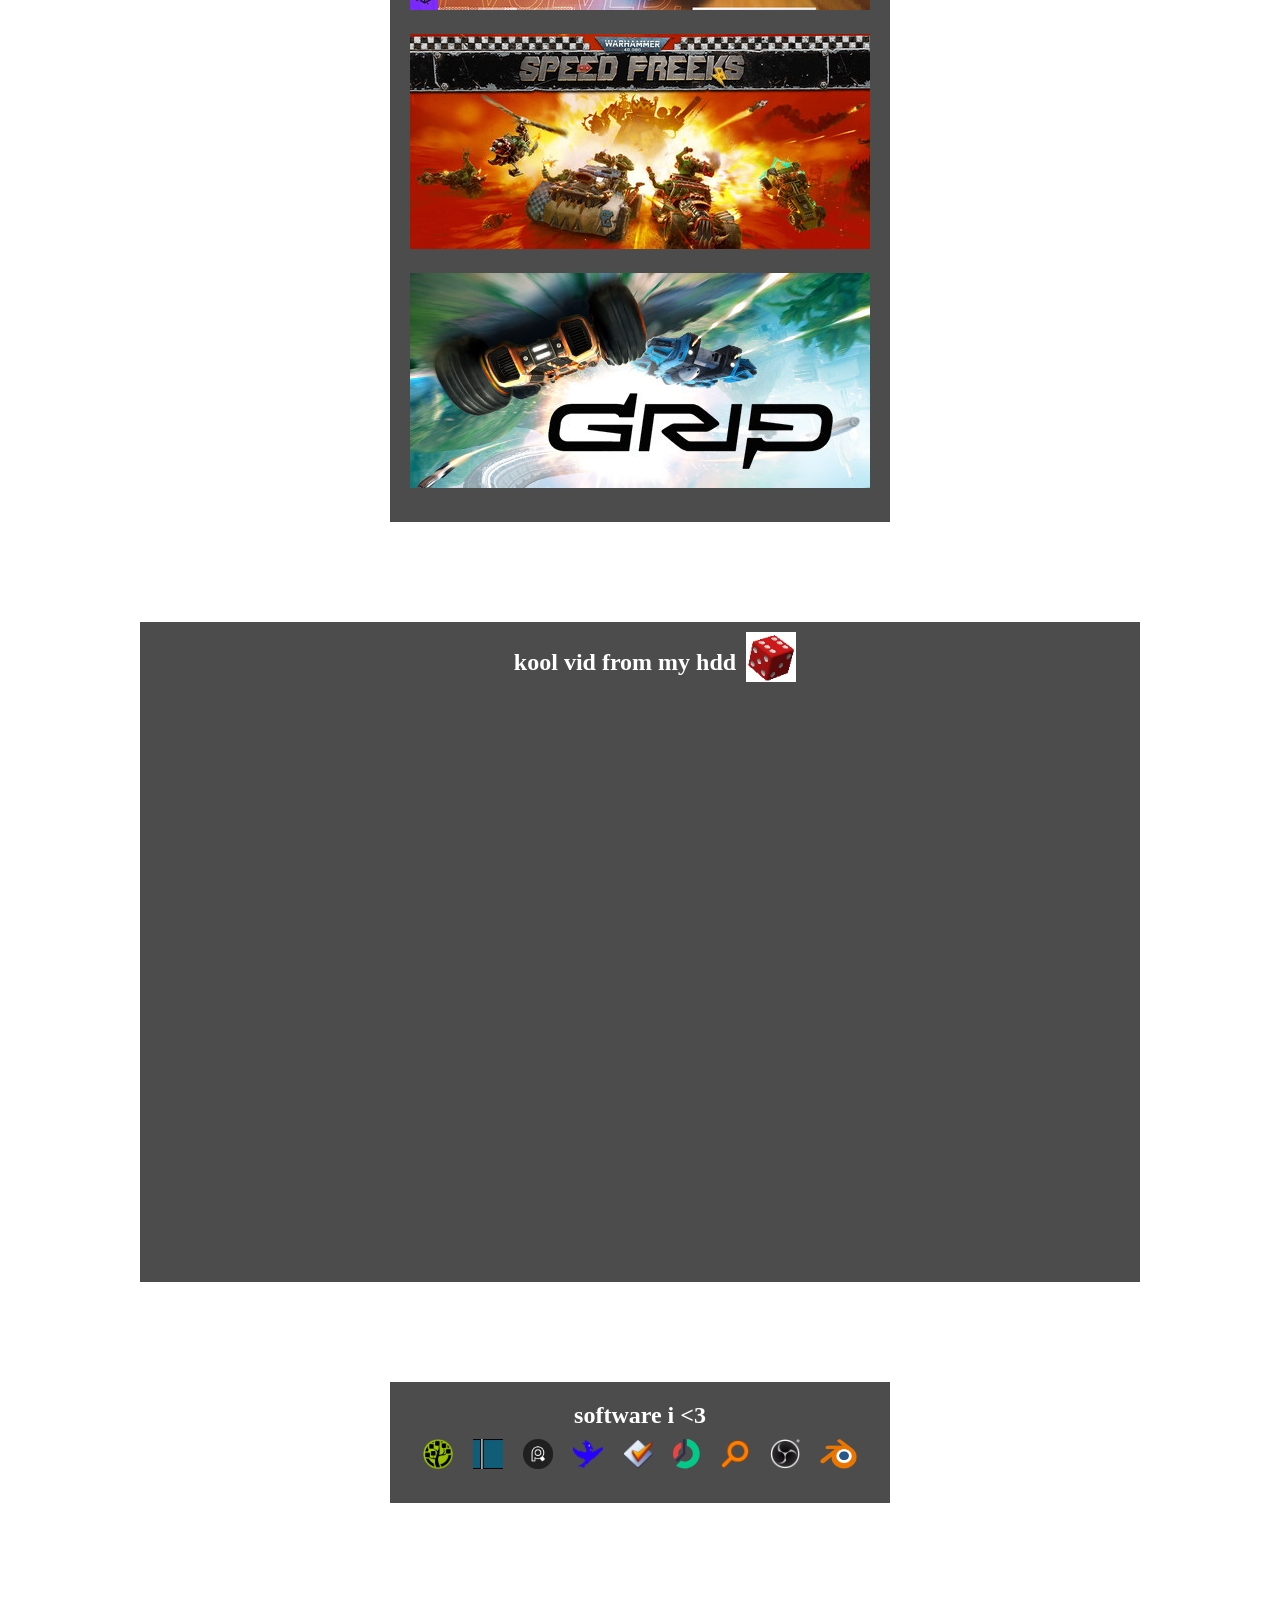
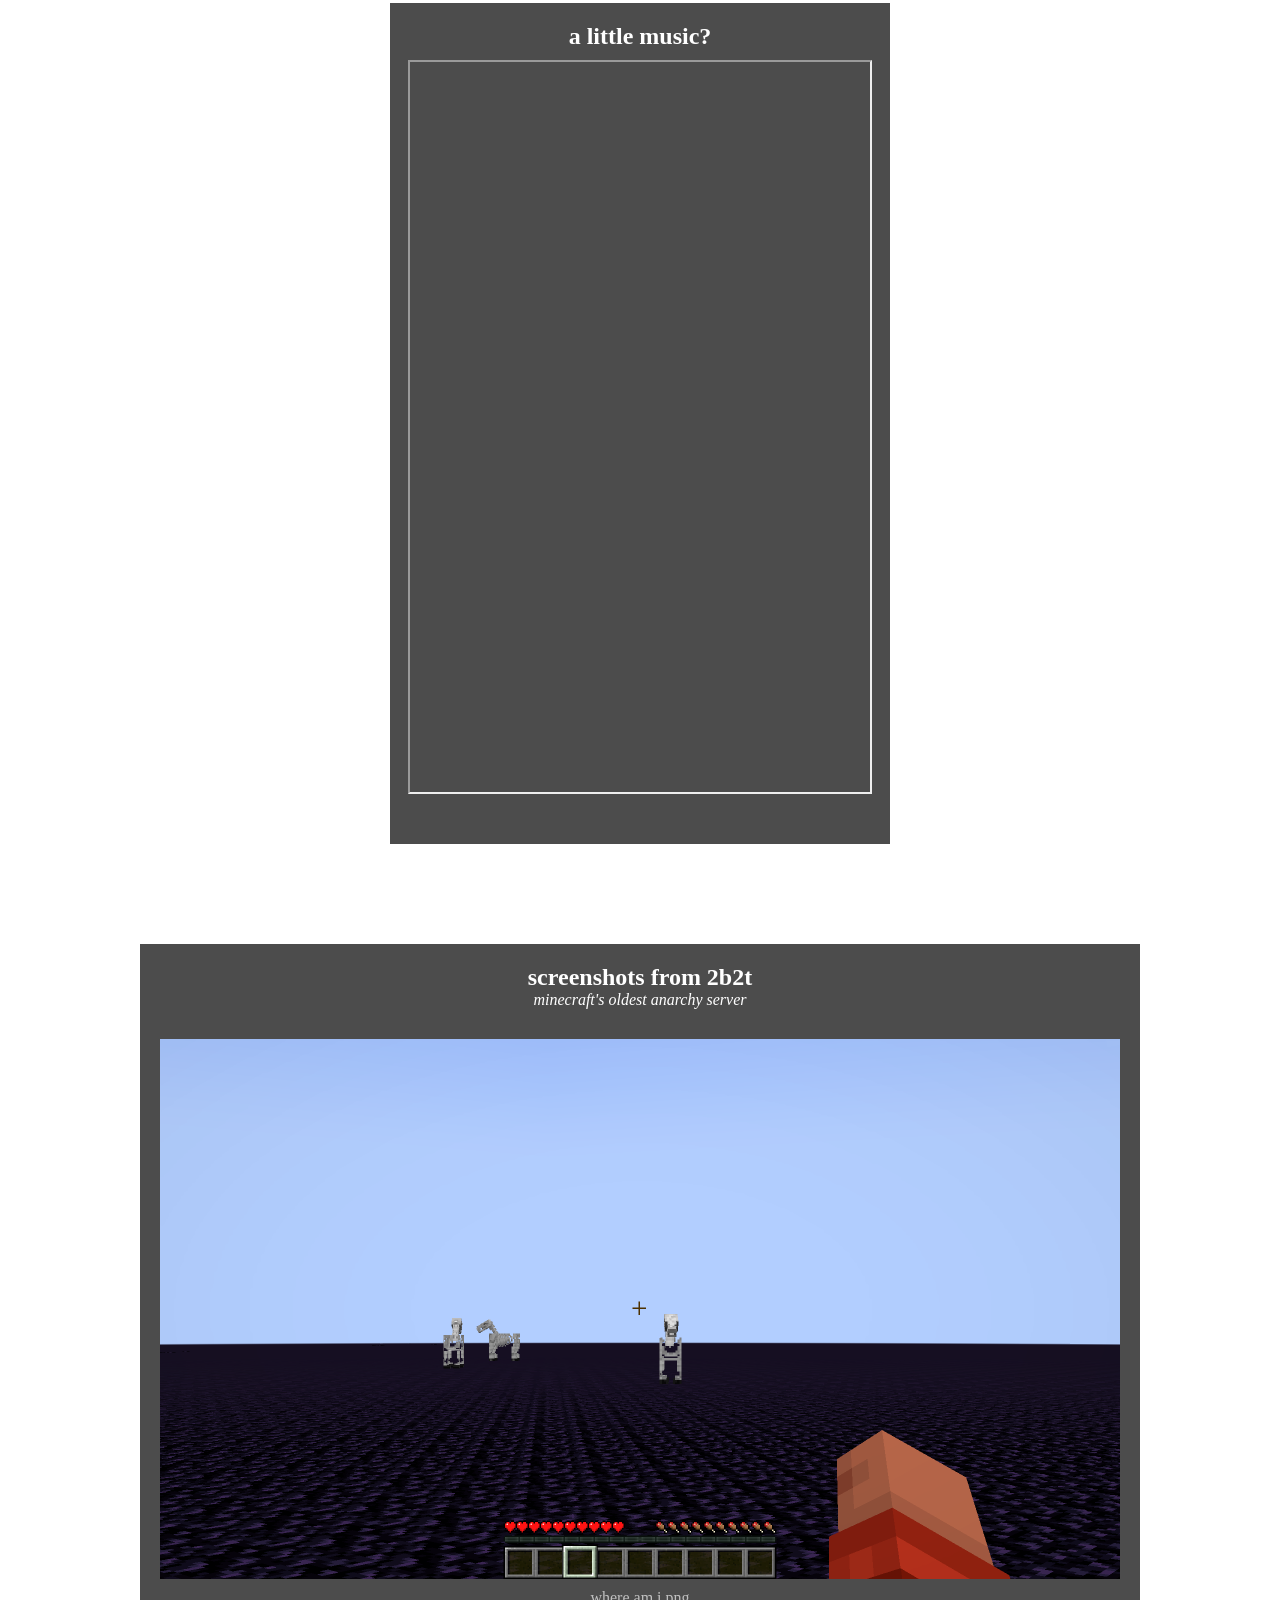
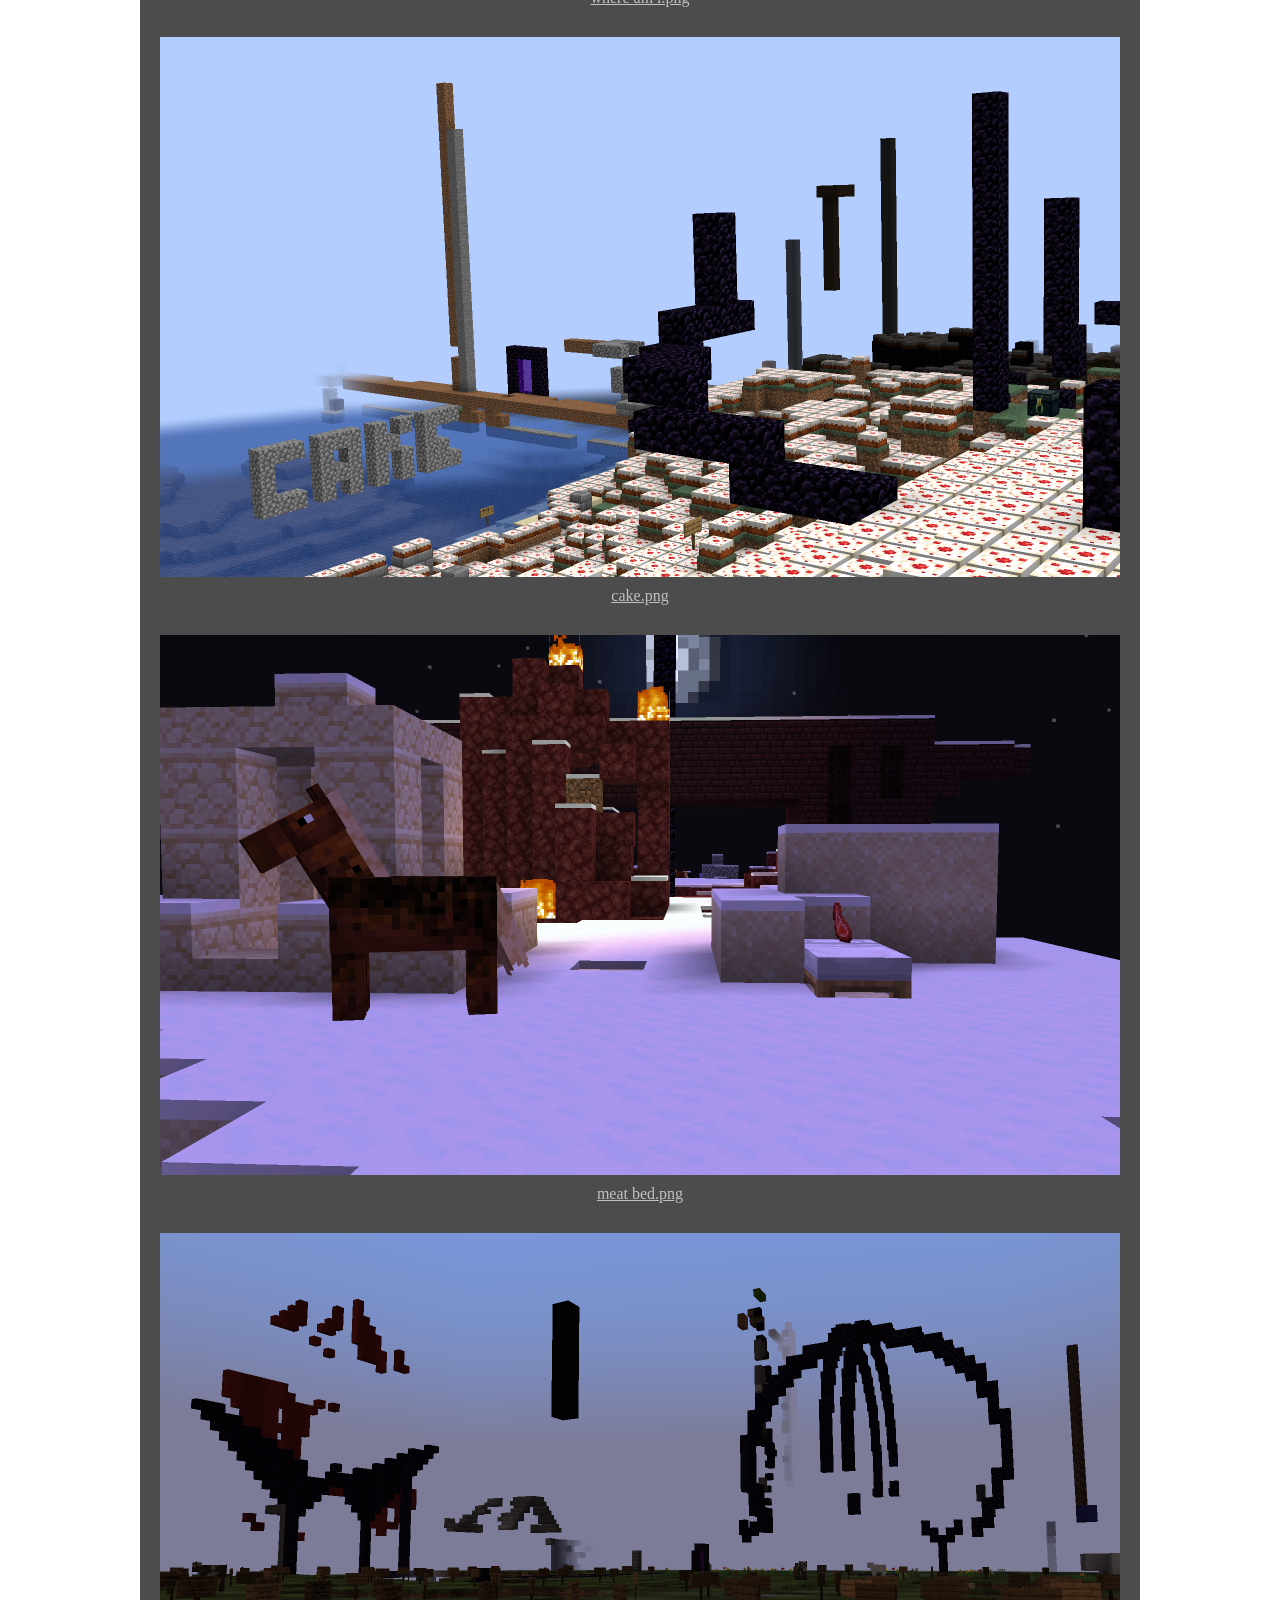
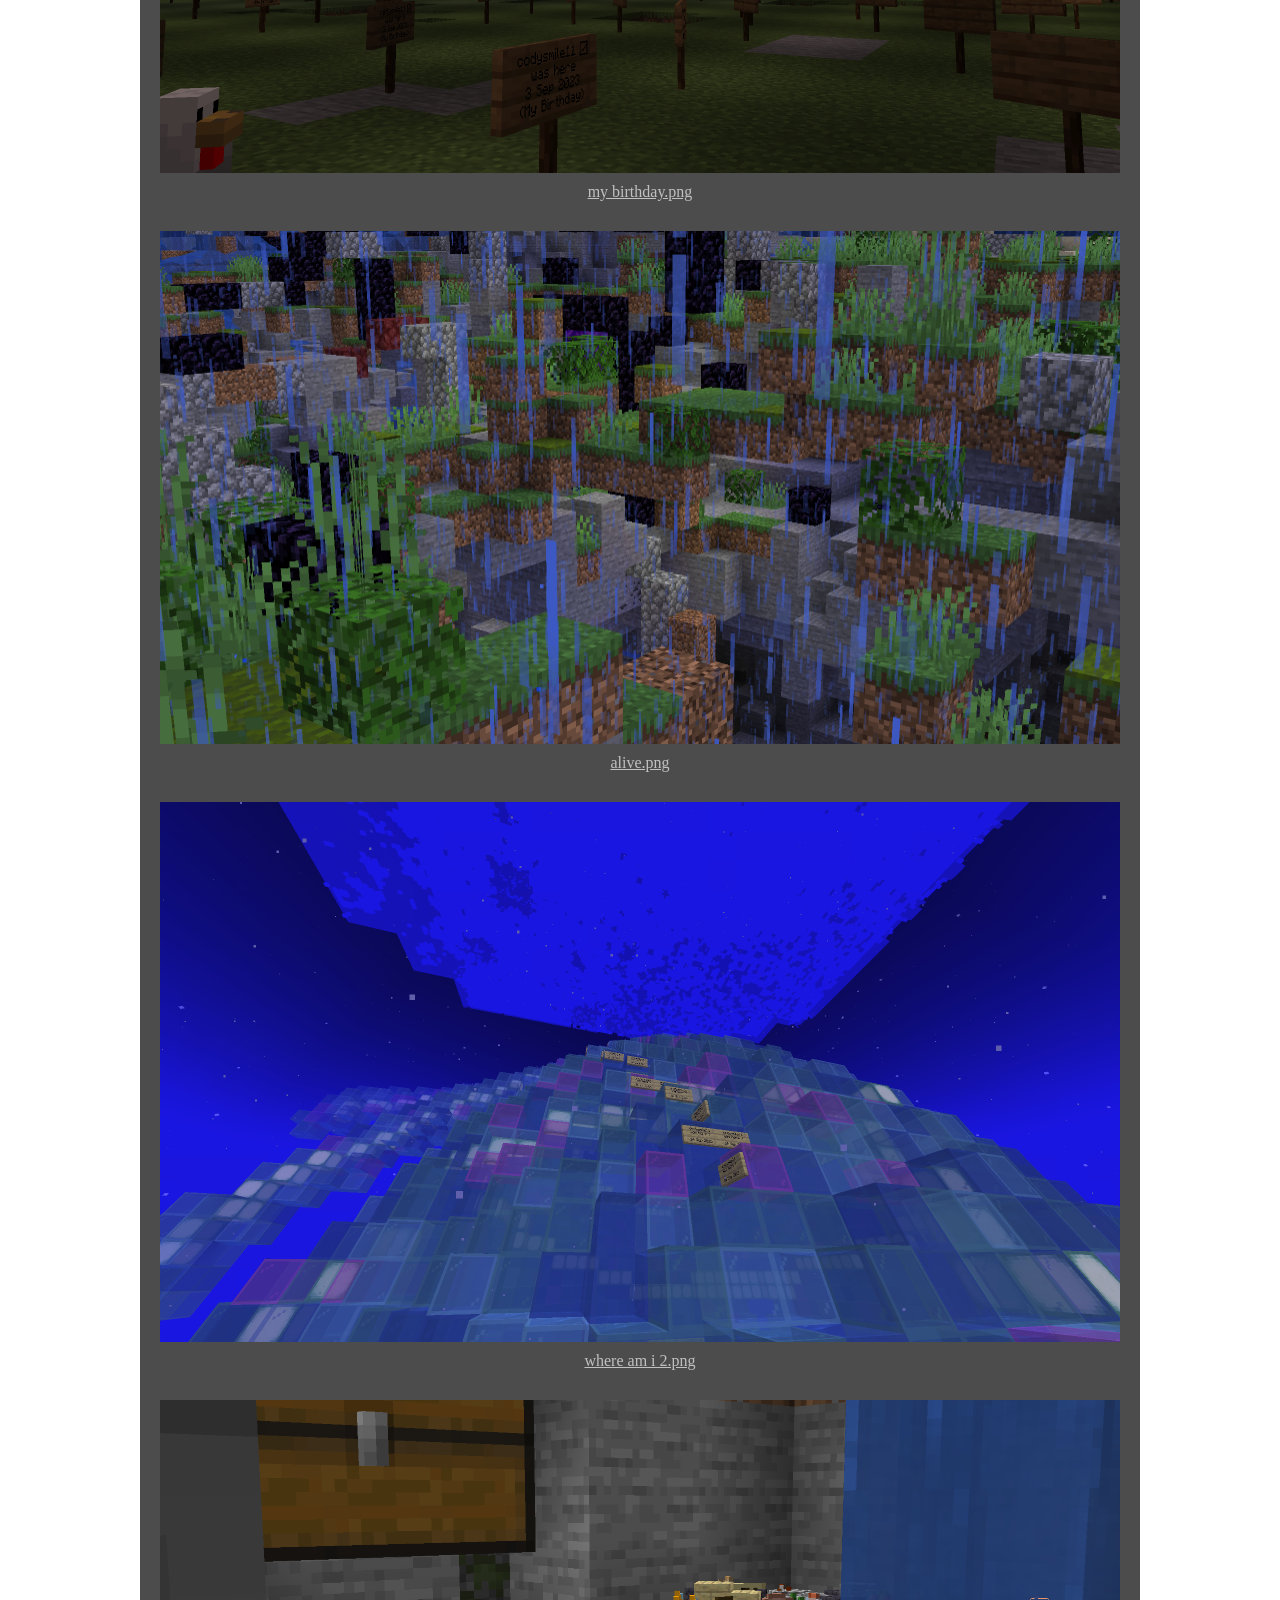
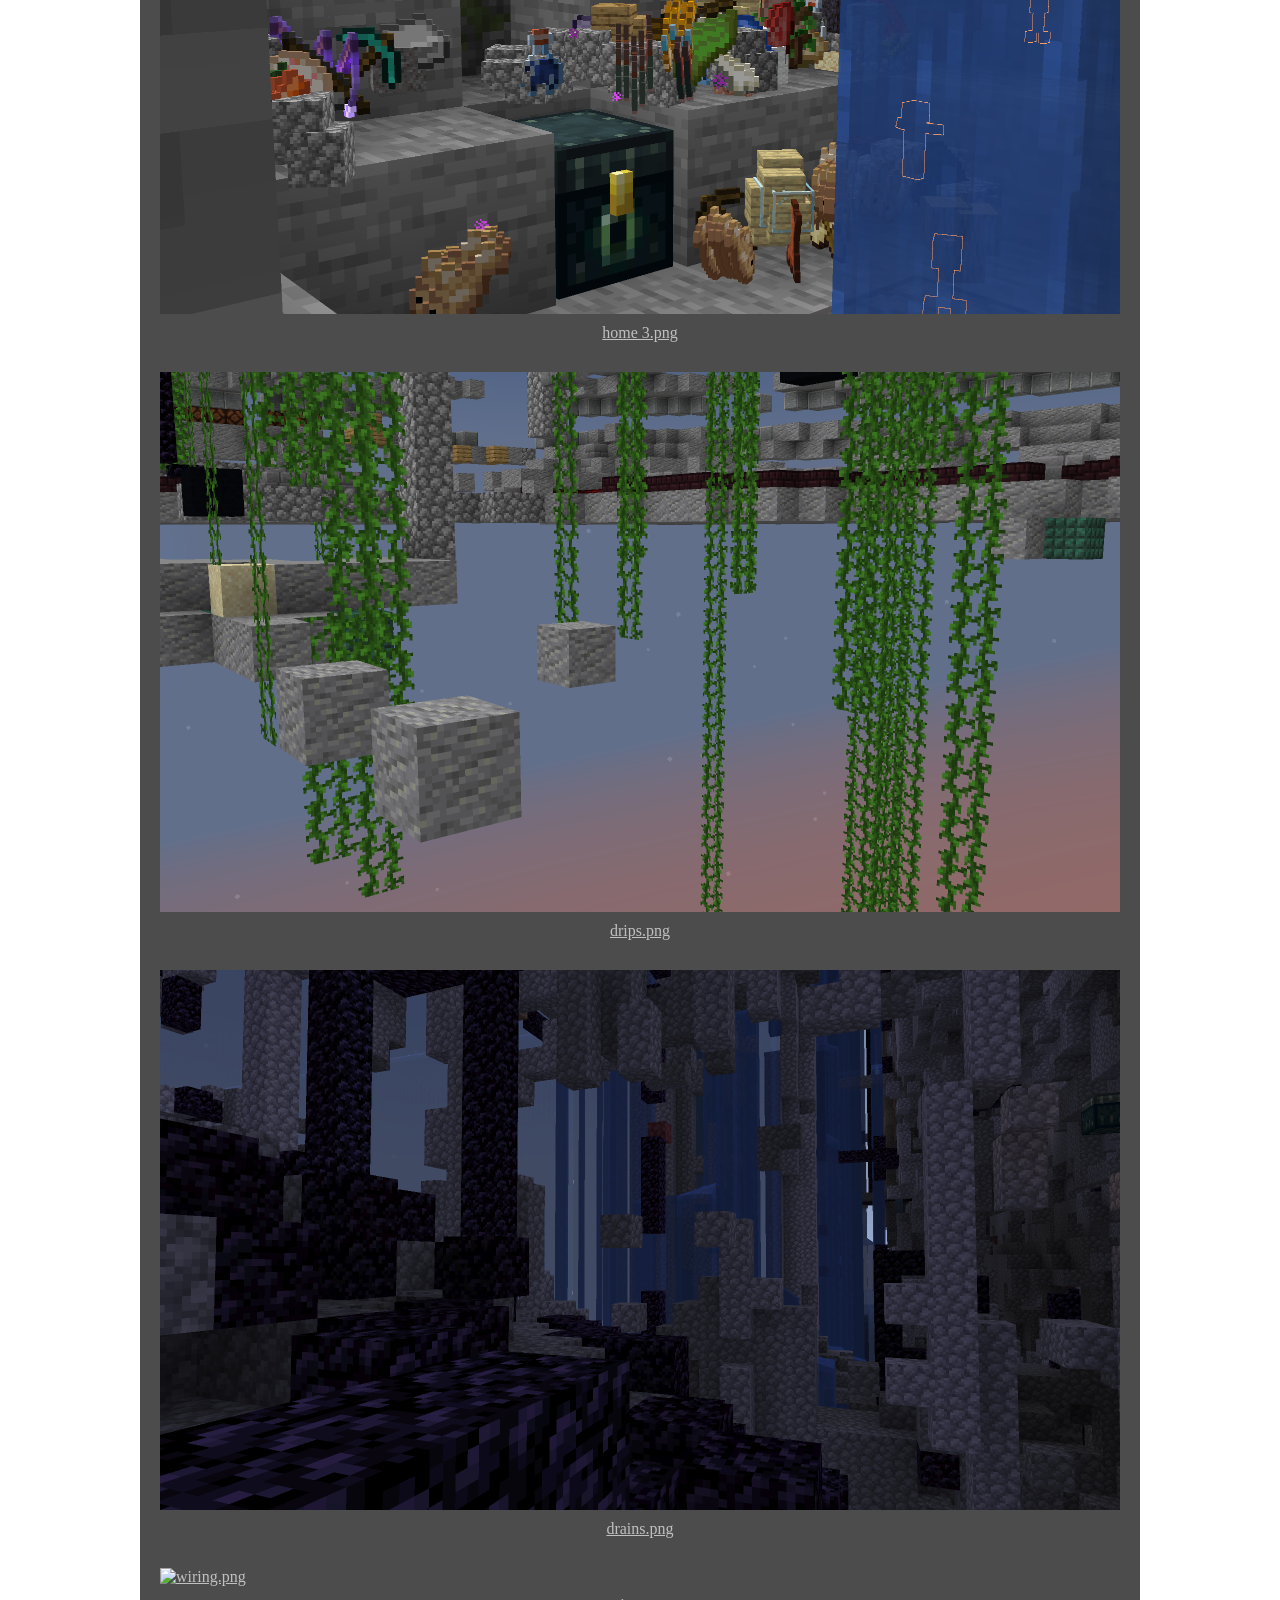
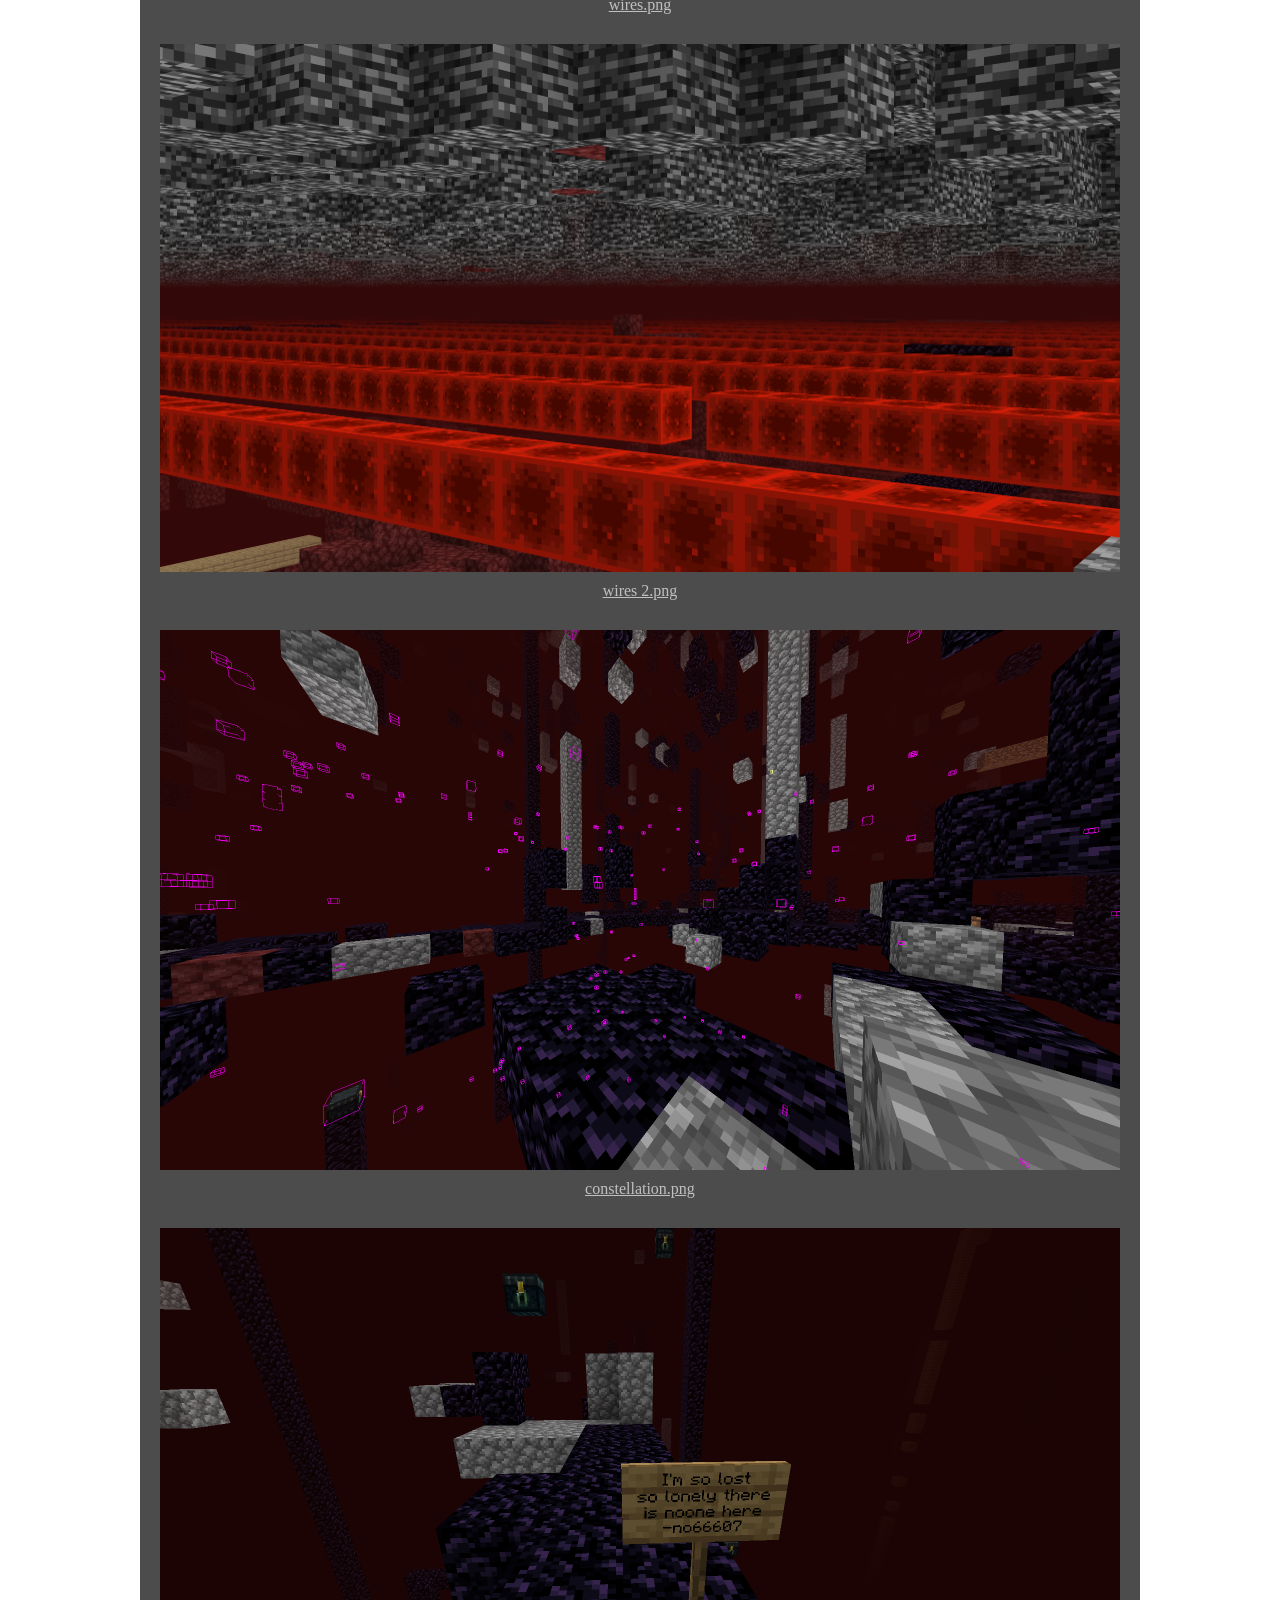
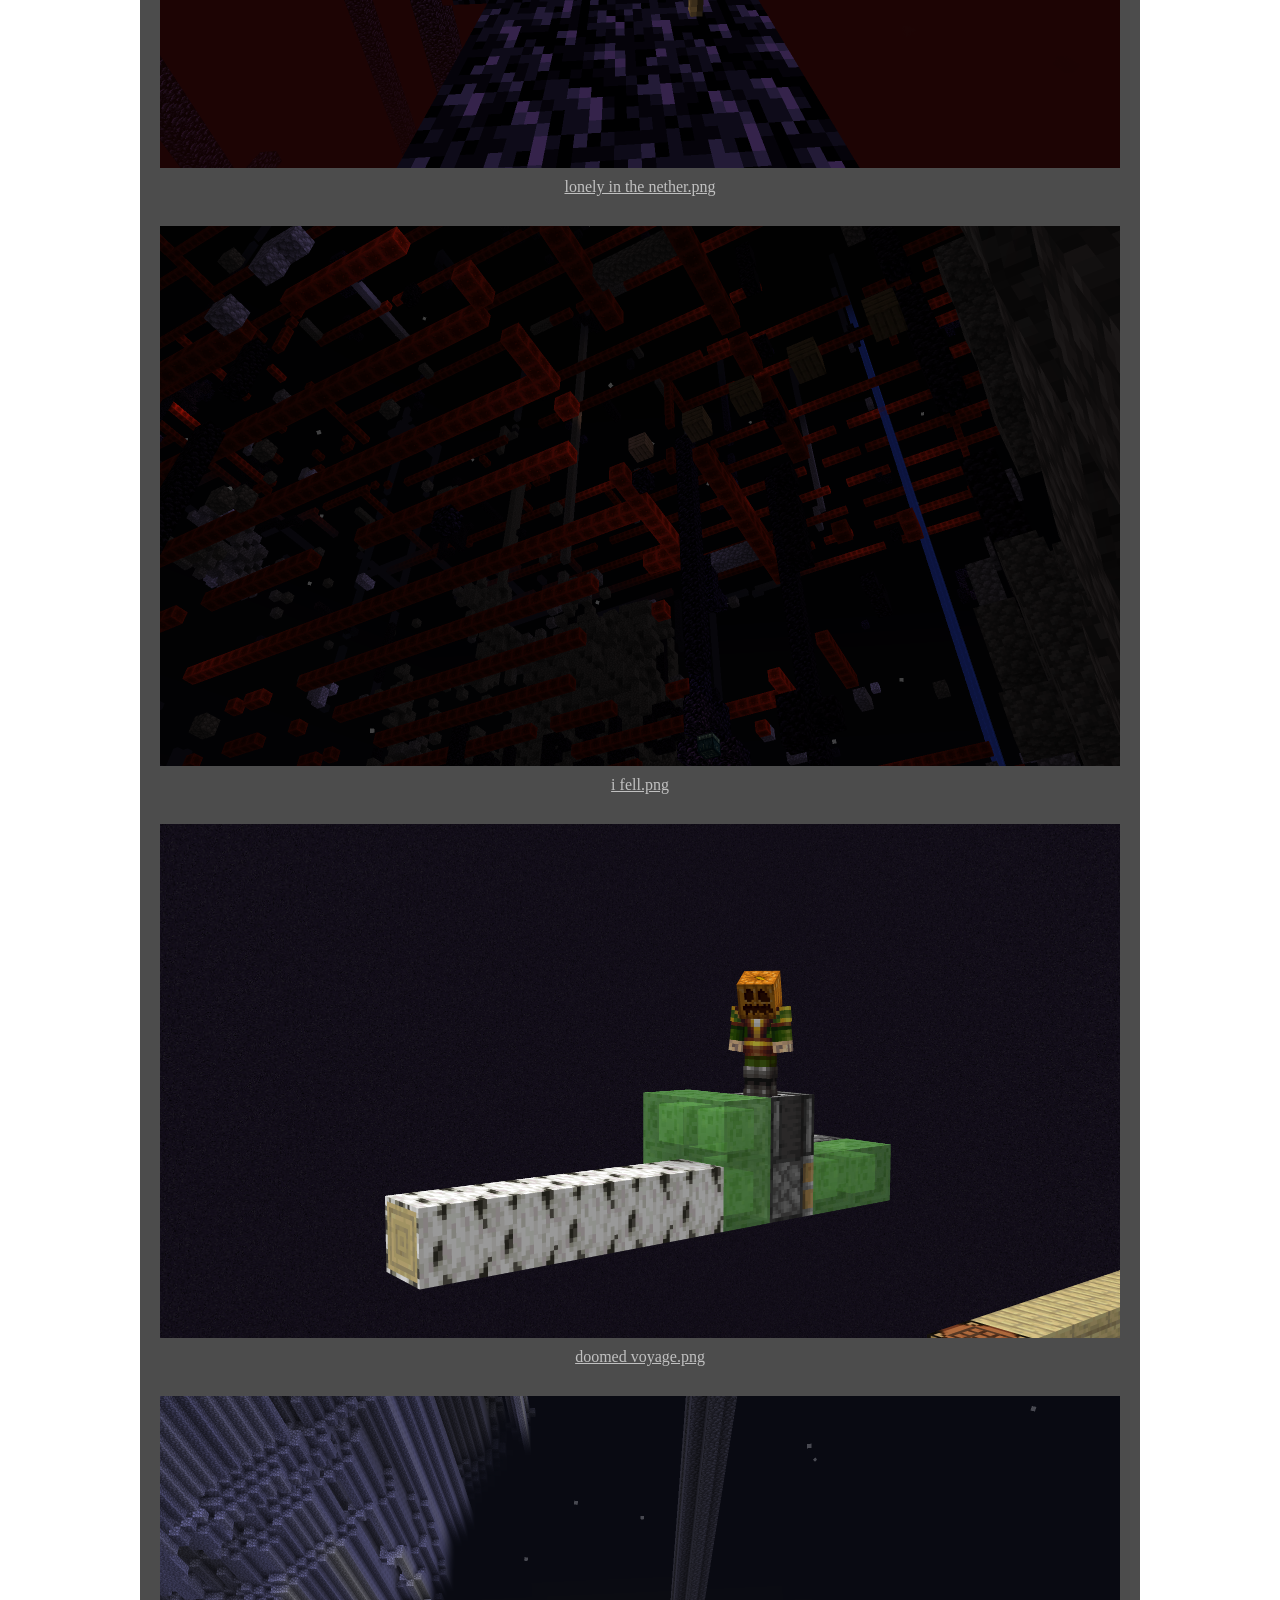
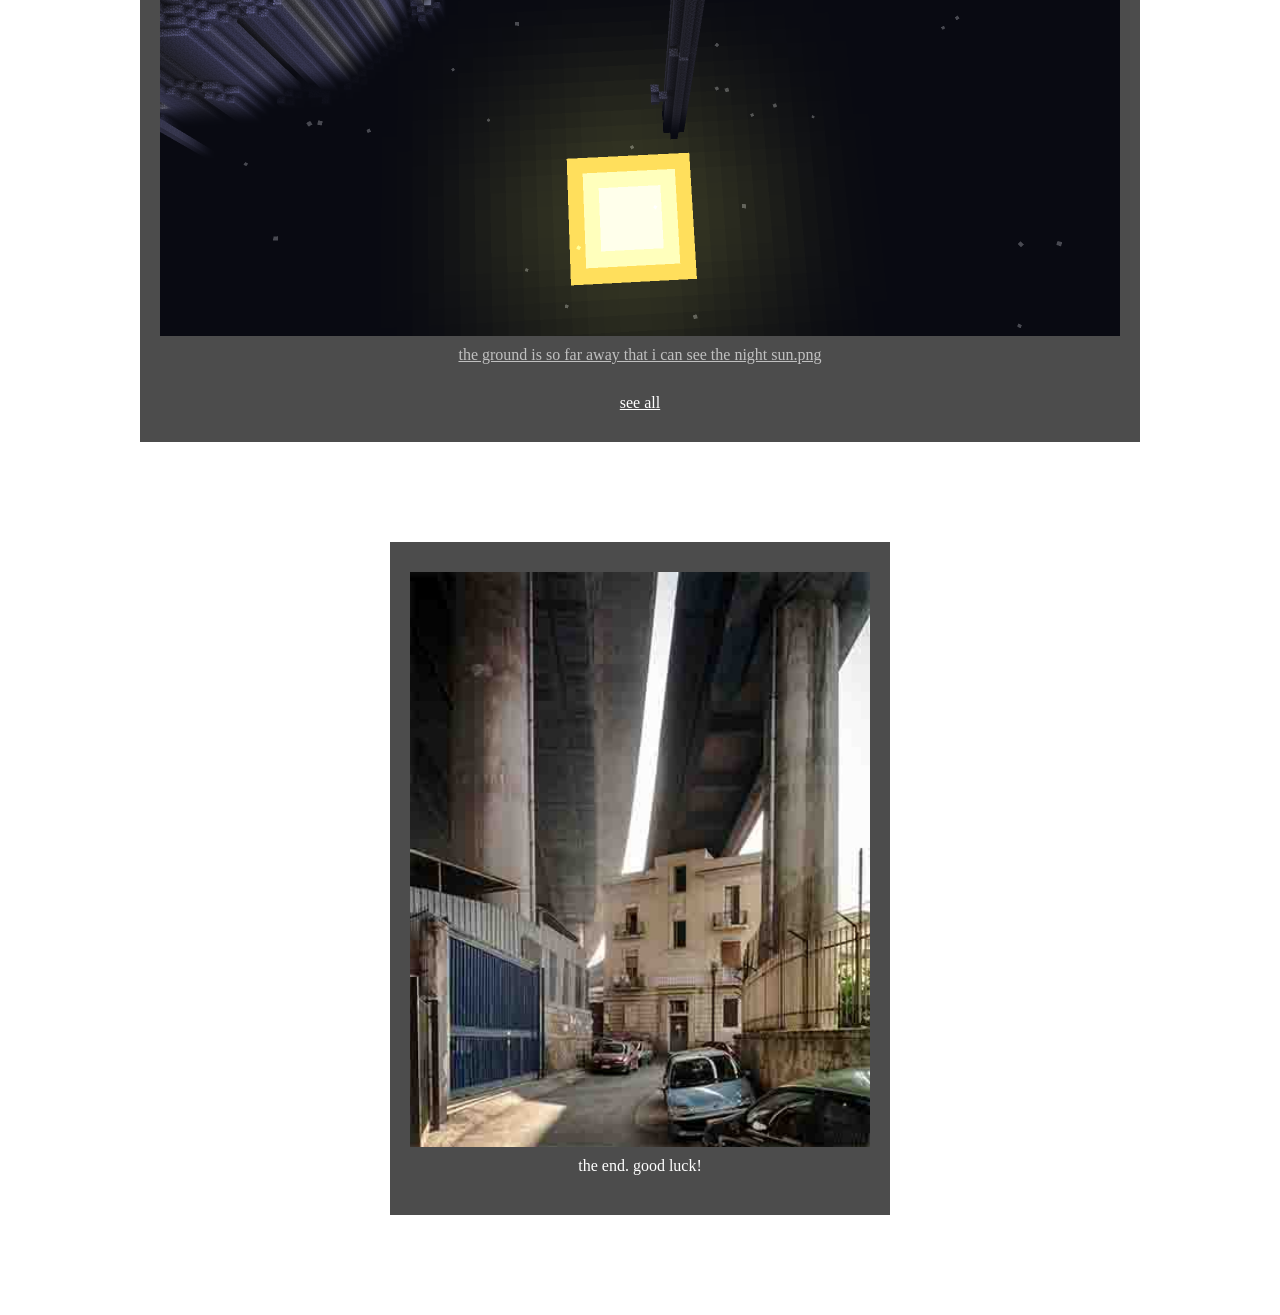
==== commit 9d0baa30: "aa" ====
--- a/index.html
+++ b/index.html
@@ -384,7 +384,7 @@
         iframe.src = randomVidUrl;
         }
 
-        document.addEventListener("DOMContentLoaded", loadVid);
+        document.addEventListener("DOMContentLoaded", loadVidOpener);
 
     </script>
 
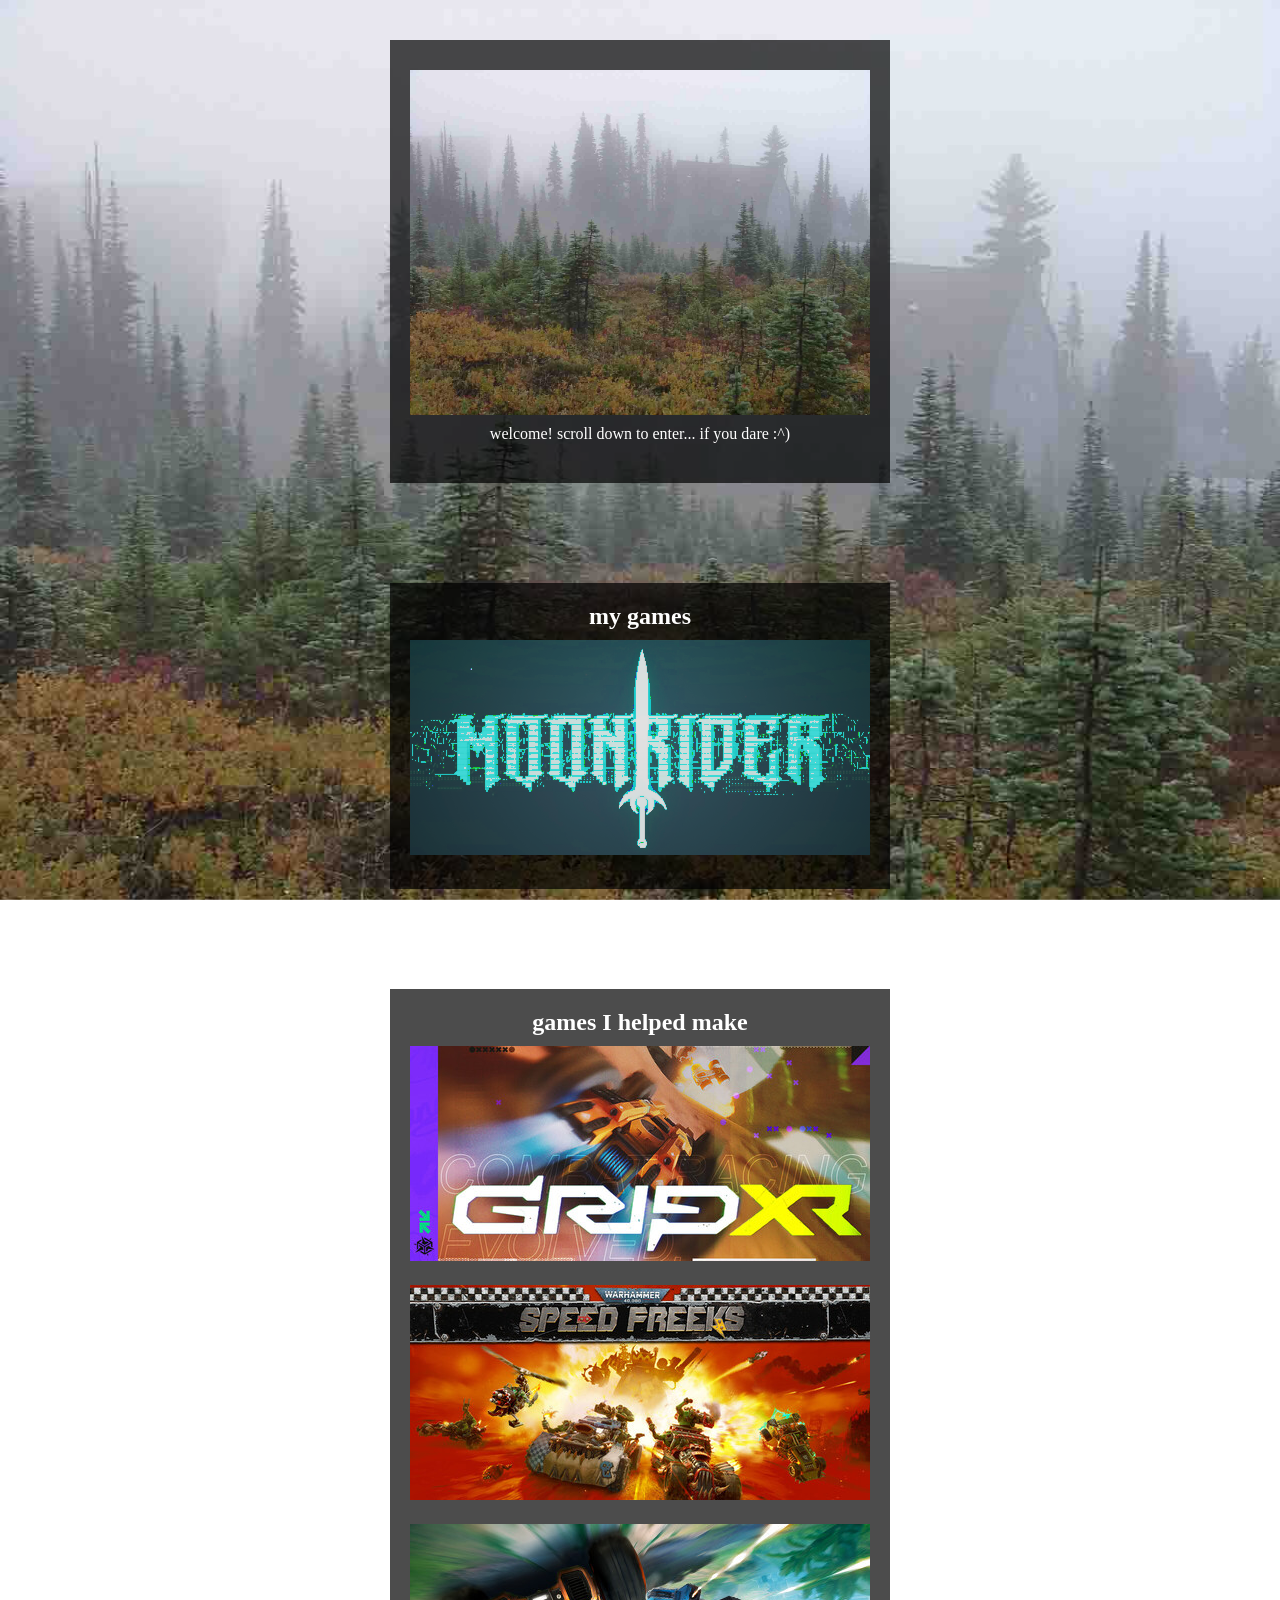
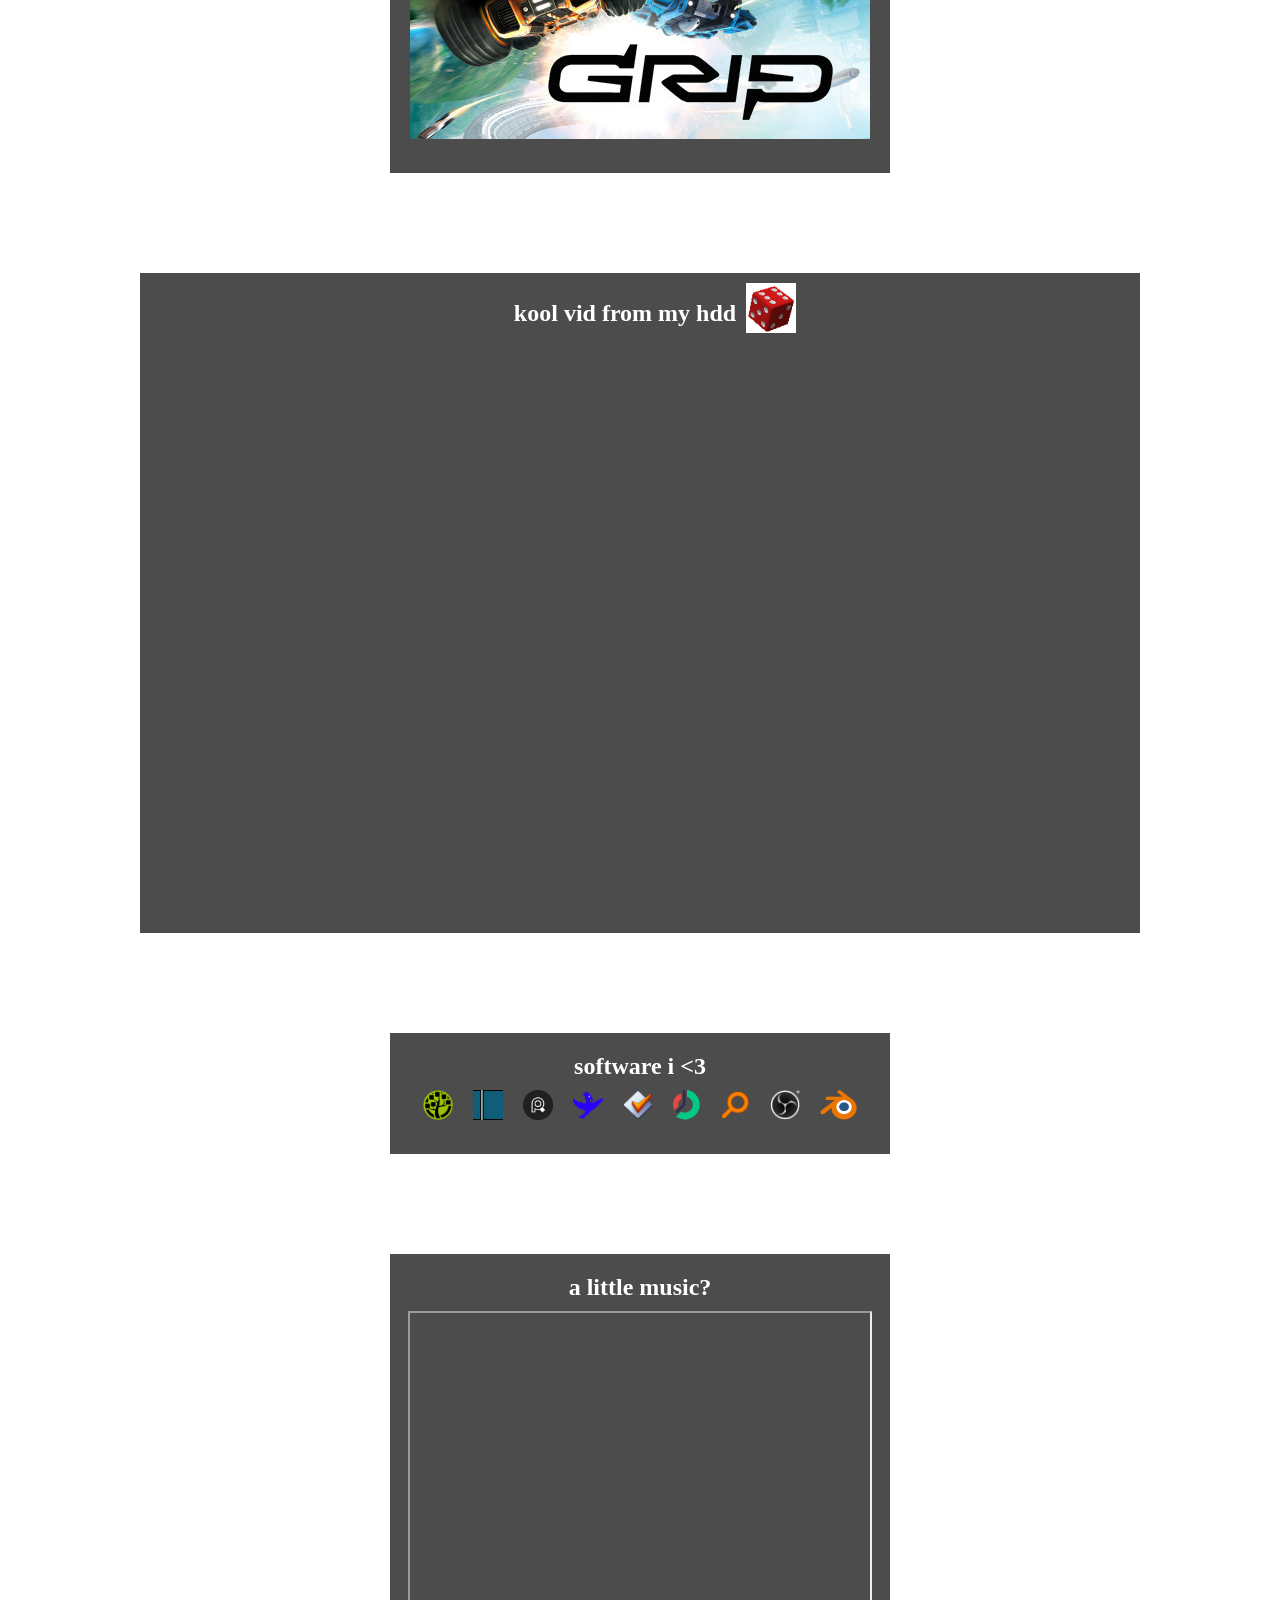
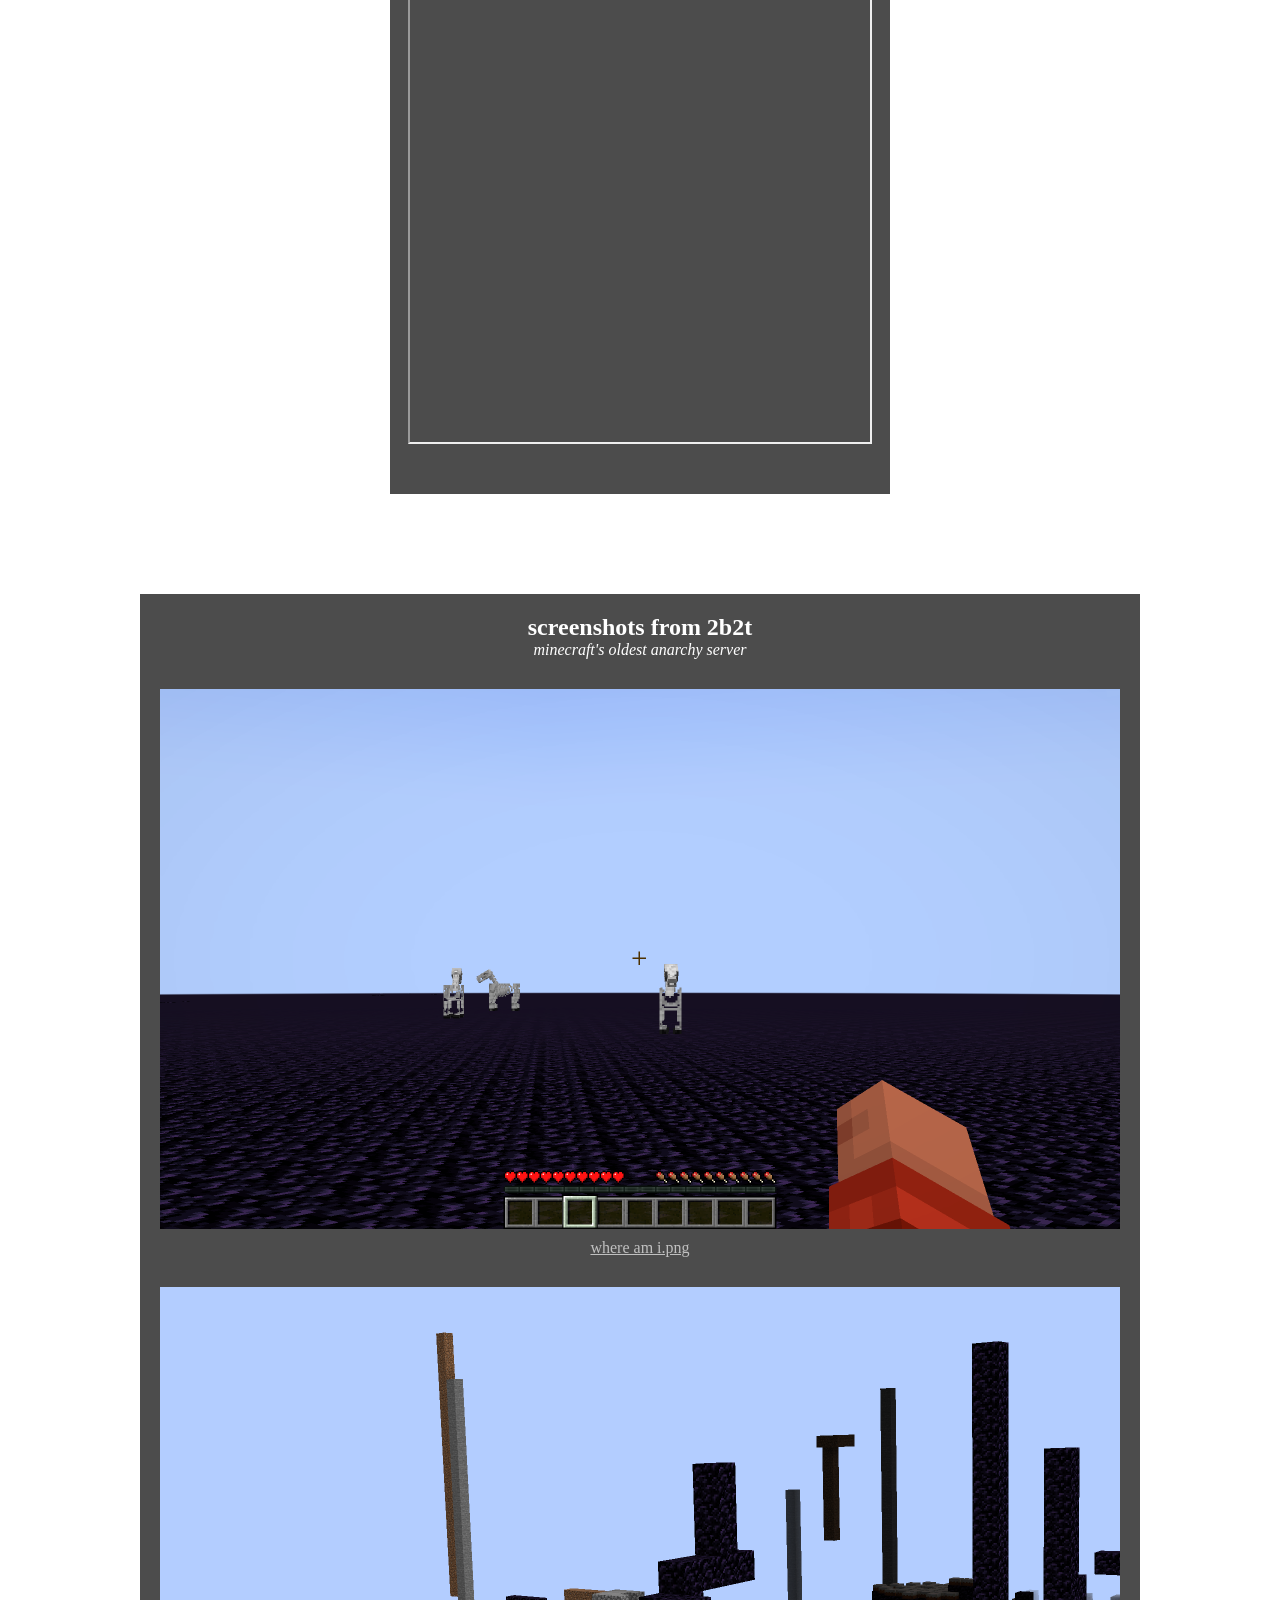
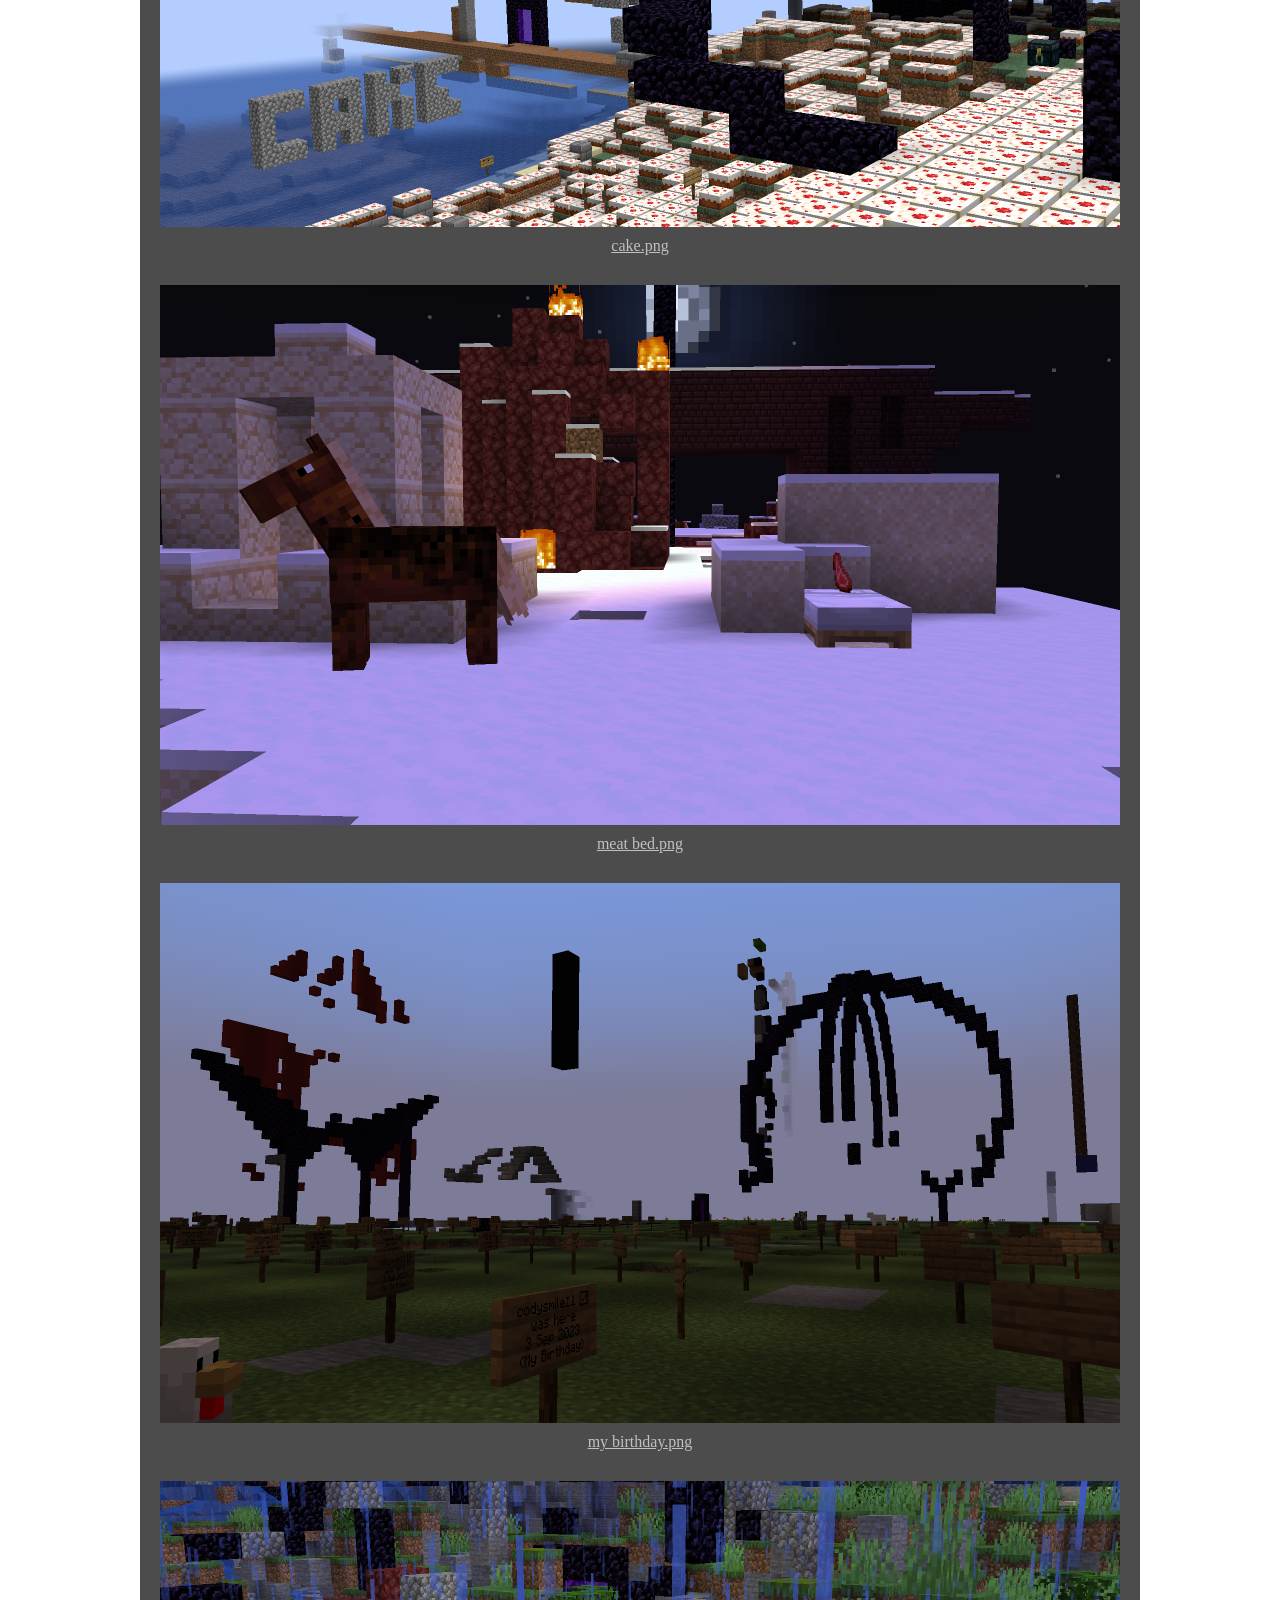
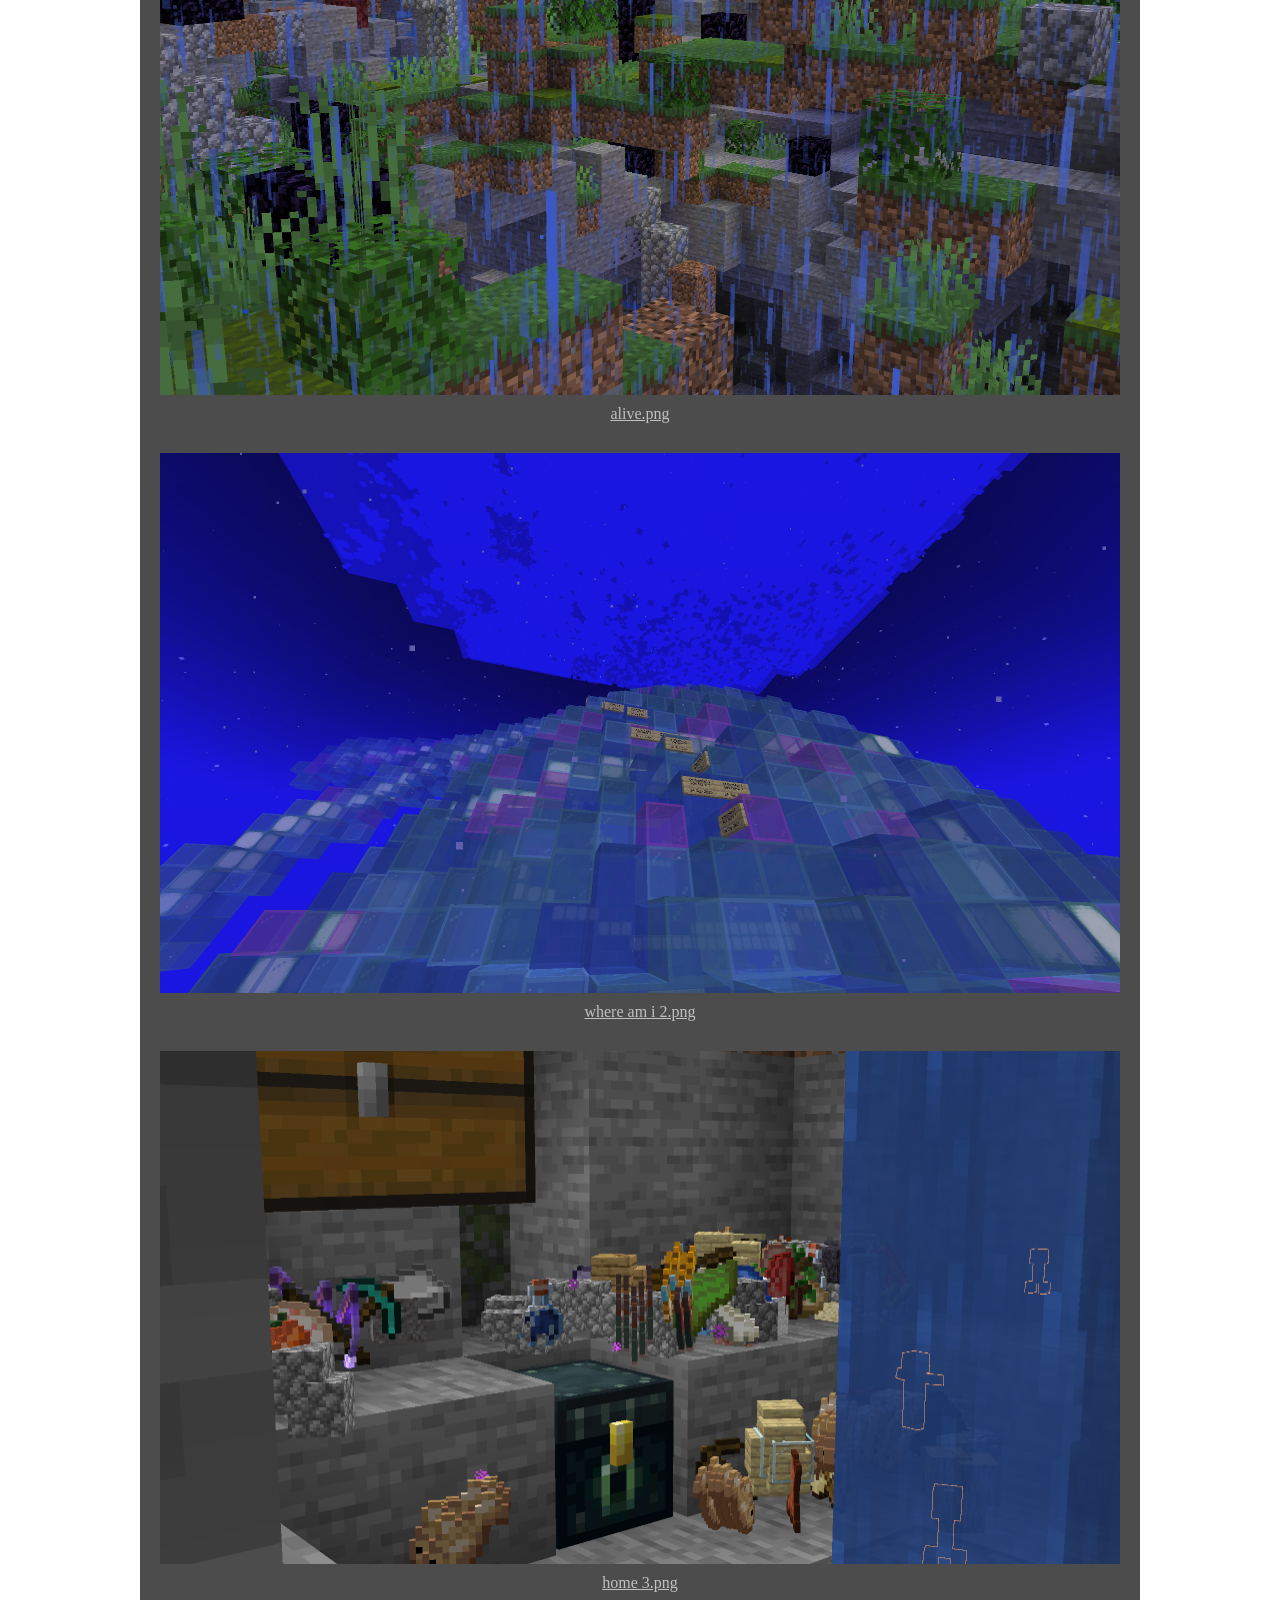
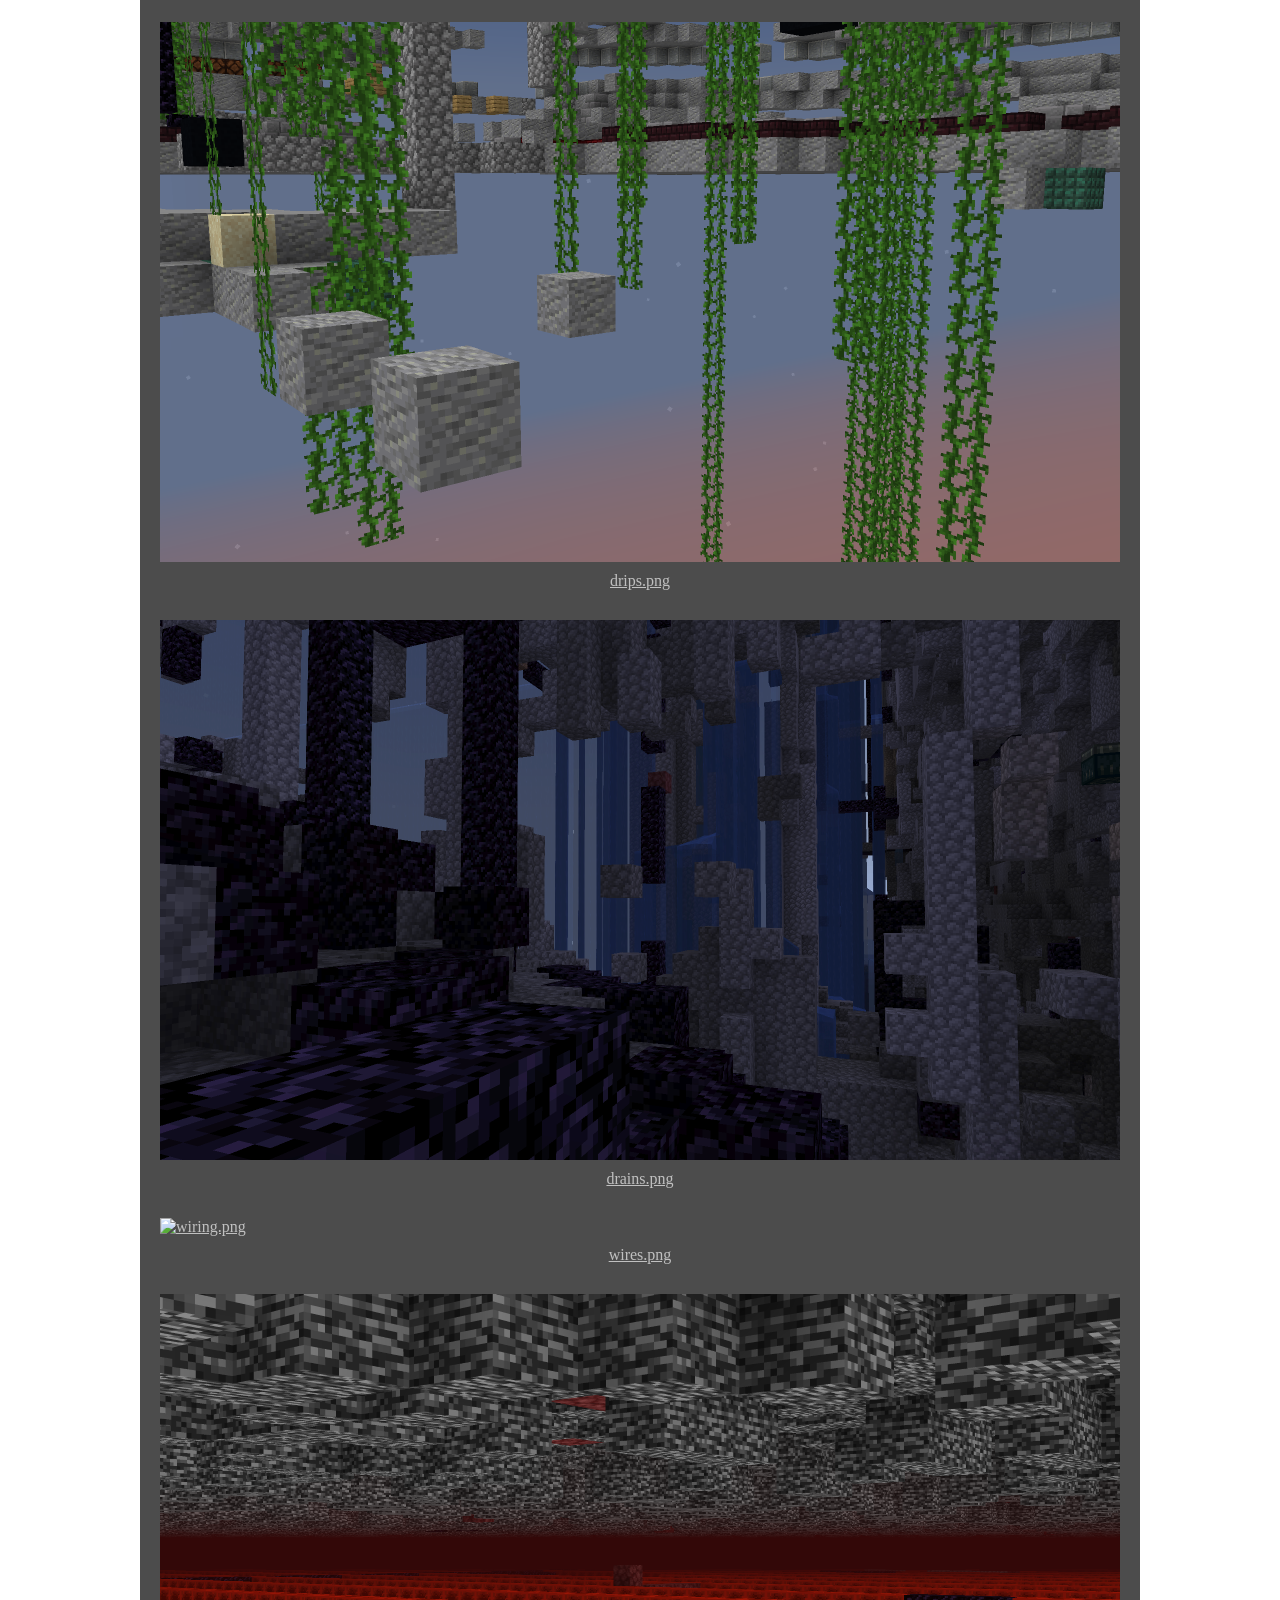
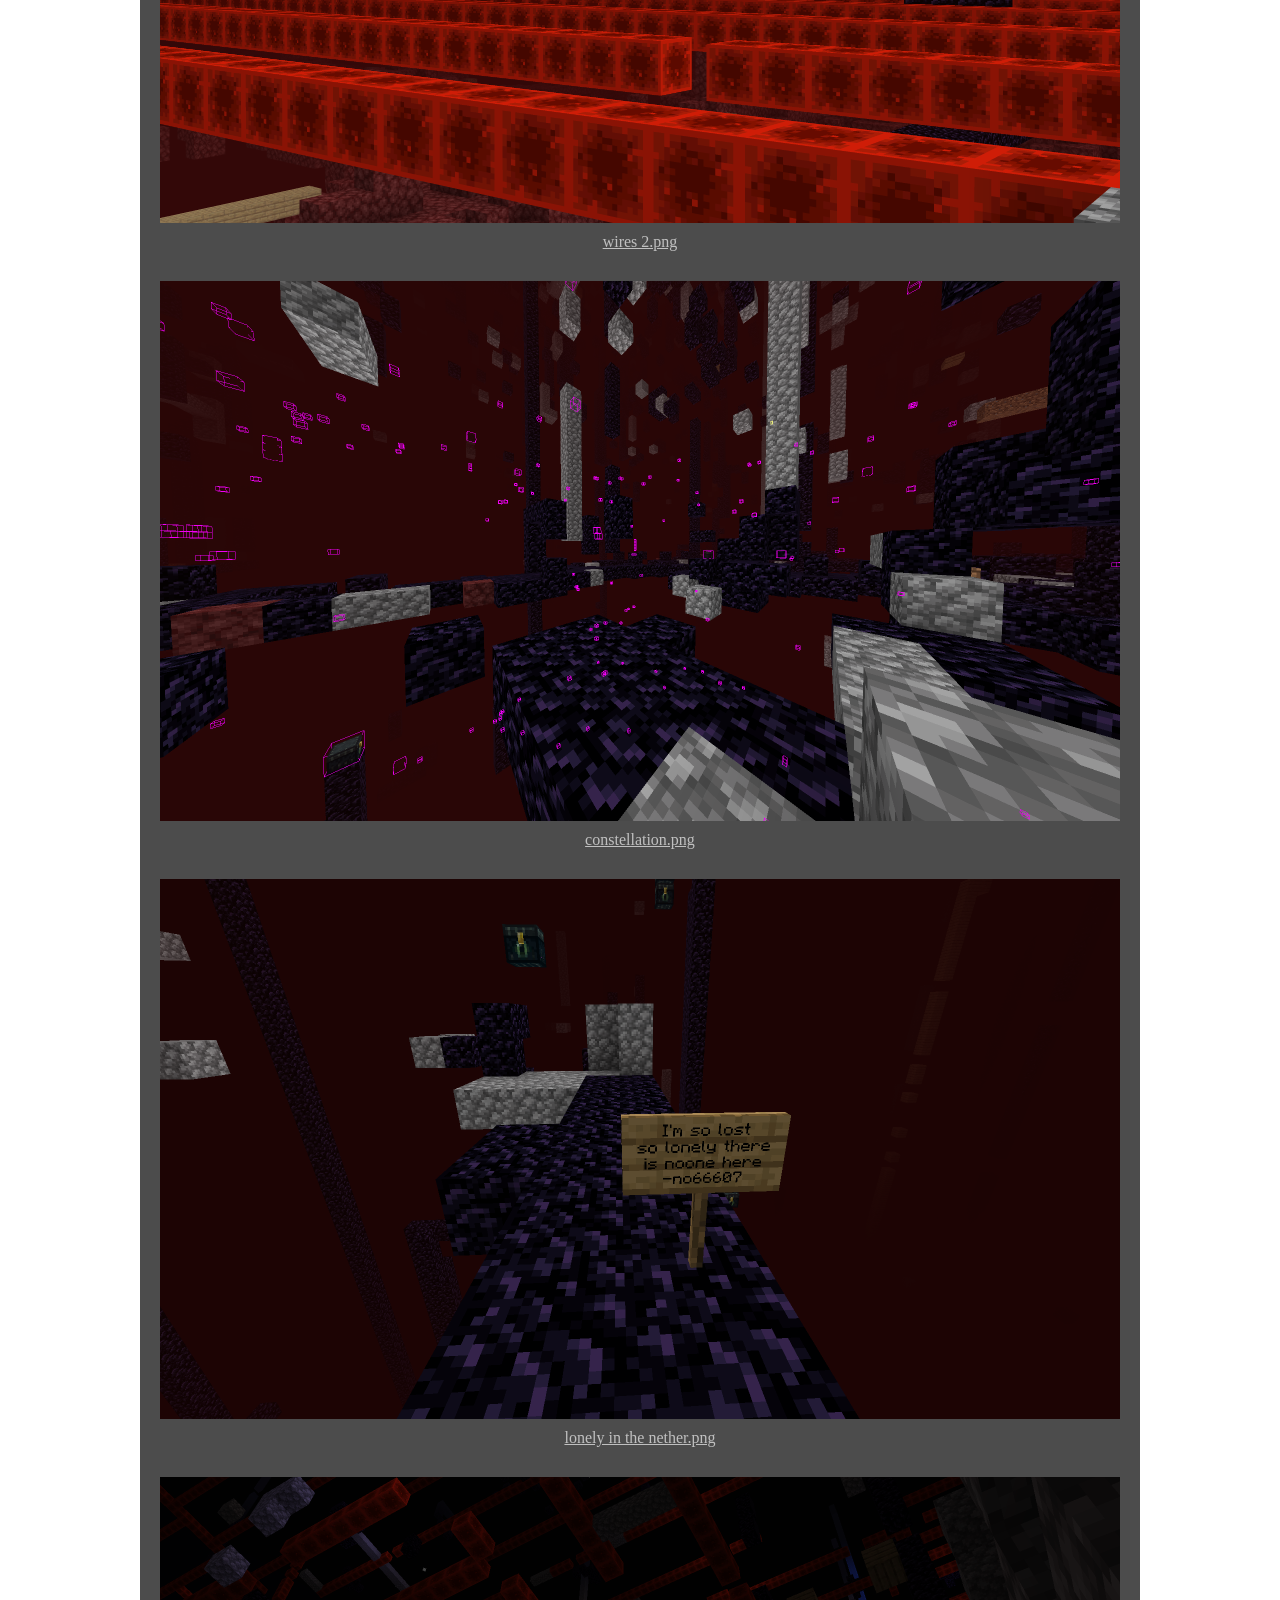
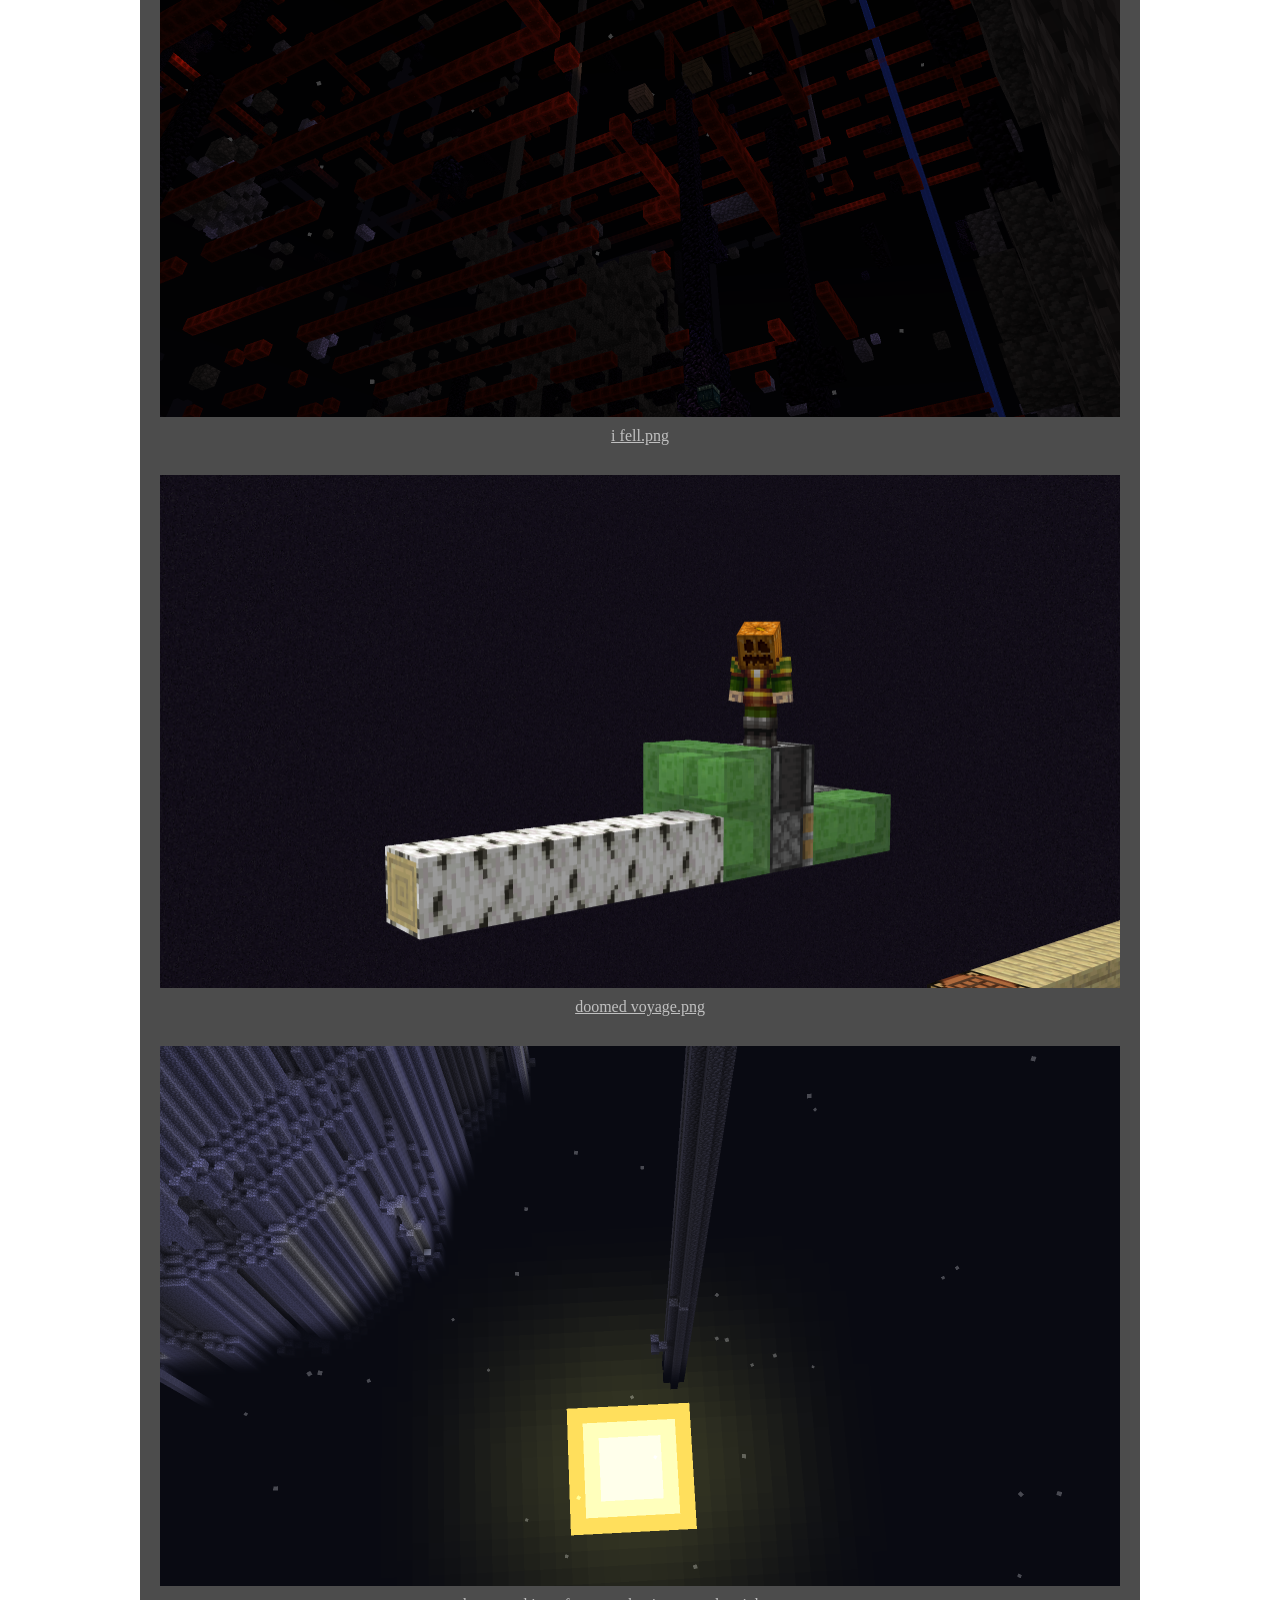
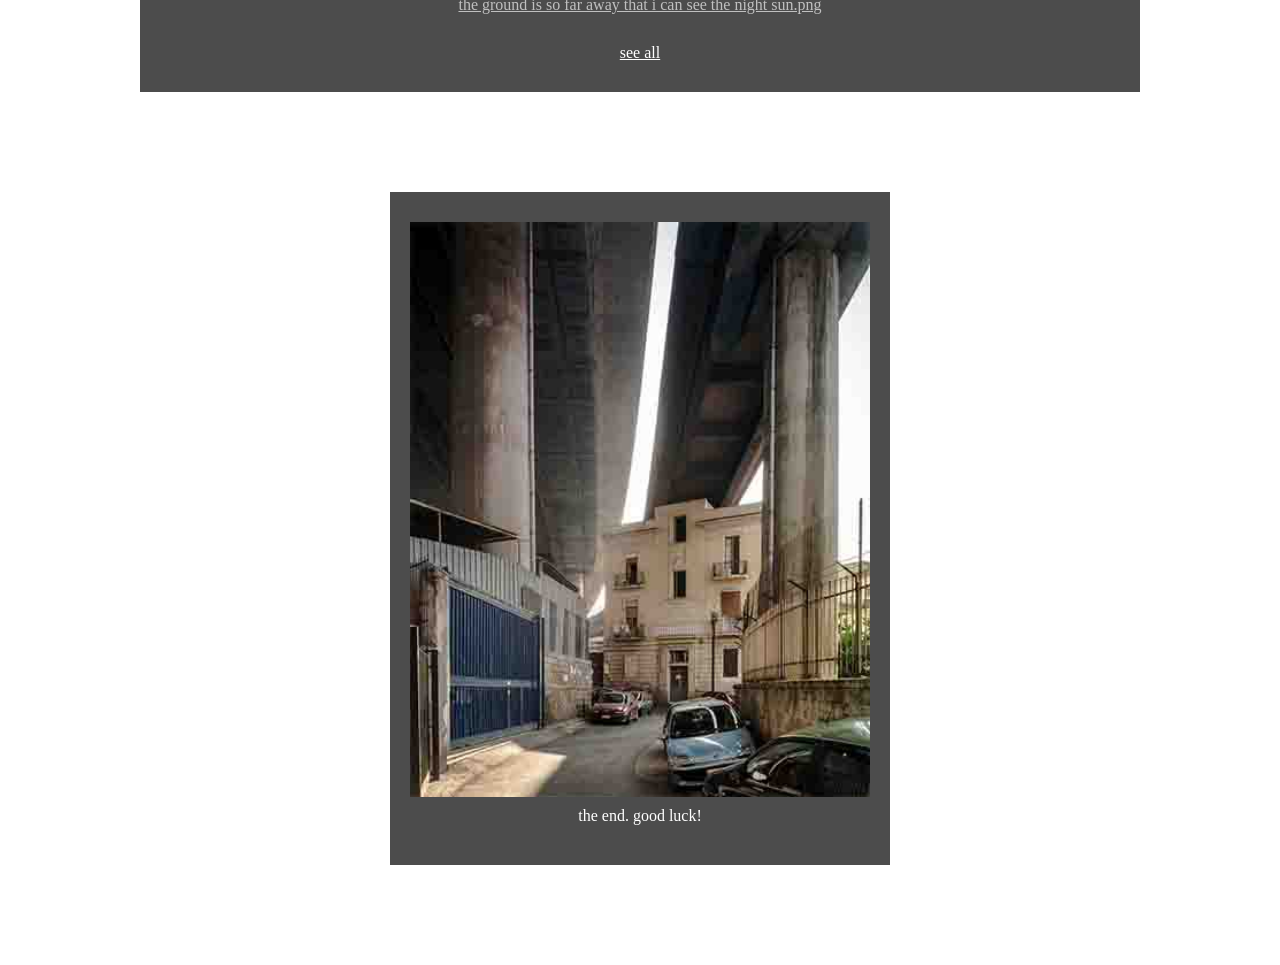
==== commit f0a78af6: "test" ====
--- a/index.html
+++ b/index.html
@@ -5,7 +5,7 @@
     <meta name="viewport" content="width=device-width, initial-scale=1.0">
     <title>jondo3d</title>
     <link rel="stylesheet" href="files/style.css">
-    <link rel="preload" as="image" href="22222.webp" fetchpriority="high">
+    <link rel="preload" as="image" href="2222.jpg" fetchpriority="high">
 
 
 
@@ -34,7 +34,7 @@
             left: 0;
             width: 100%;
             height: 100%;
-            background-image: url(files/2222.webp);
+            background-image: url(files/2222.jpg);
             background-repeat: no-repeat;
             background-position: top;
             background-size: cover;
@@ -58,7 +58,7 @@
             <div class="content">
                 <p></p>
                 <div class="img">
-                    <img src="files/door.jpg">
+                    <img src="files/22222.jpg">
                 </div>
                 <p>welcome! scroll down to enter... if you dare :^)</p>
             </div>
@@ -355,13 +355,19 @@
         "https://www.youtube.com/embed/MIdo-KnGsxw",
         "https://www.youtube.com/embed/Ir8XyS_TsQ0",
         "https://www.youtube.com/embed/-R20udBRIRE",
+        "https://www.youtube.com/embed/YzopZF0K3Z8",
         "https://www.youtube.com/embed/8DlnQizEexM"
+        
         ];
 
-        
         const vidsOpener = [
-        "https://www.youtube.com/embed/nXY28Jwh-oA",
-        "https://www.youtube.com/embed/0RuUSv6BGSw"
+        "https://www.youtube.com/embed/DDbd9a0xDSM",
+        "https://www.youtube.com/embed/2Ar1PhwCIAQ",
+        "https://www.youtube.com/embed/ve2zPI8VR38",
+        "https://www.youtube.com/embed/waUY-G896Tw",
+        "https://www.youtube.com/embed/Agj944tcTIM",
+        "https://www.youtube.com/embed/Vp5LV_1pnRU",
+        "https://www.youtube.com/embed/YzopZF0K3Z8"
                 ];
 
         function diceButton() {
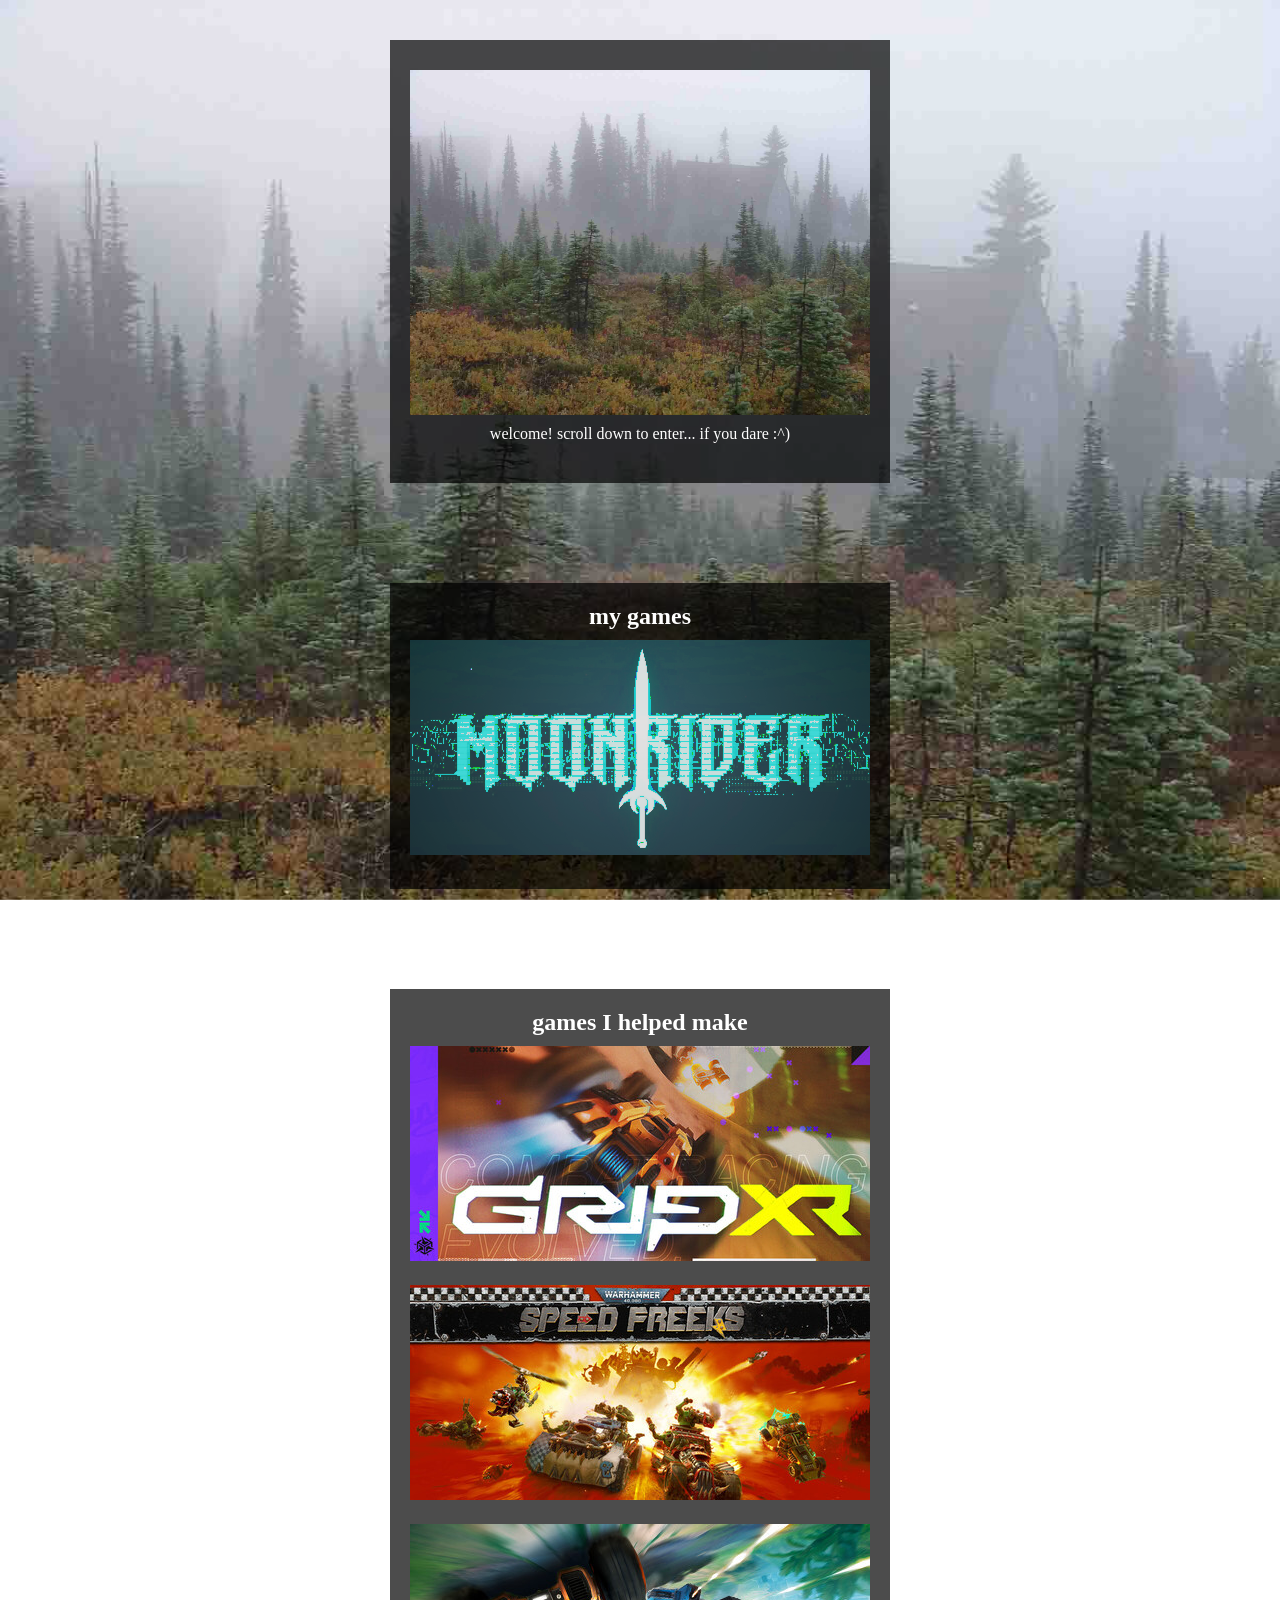
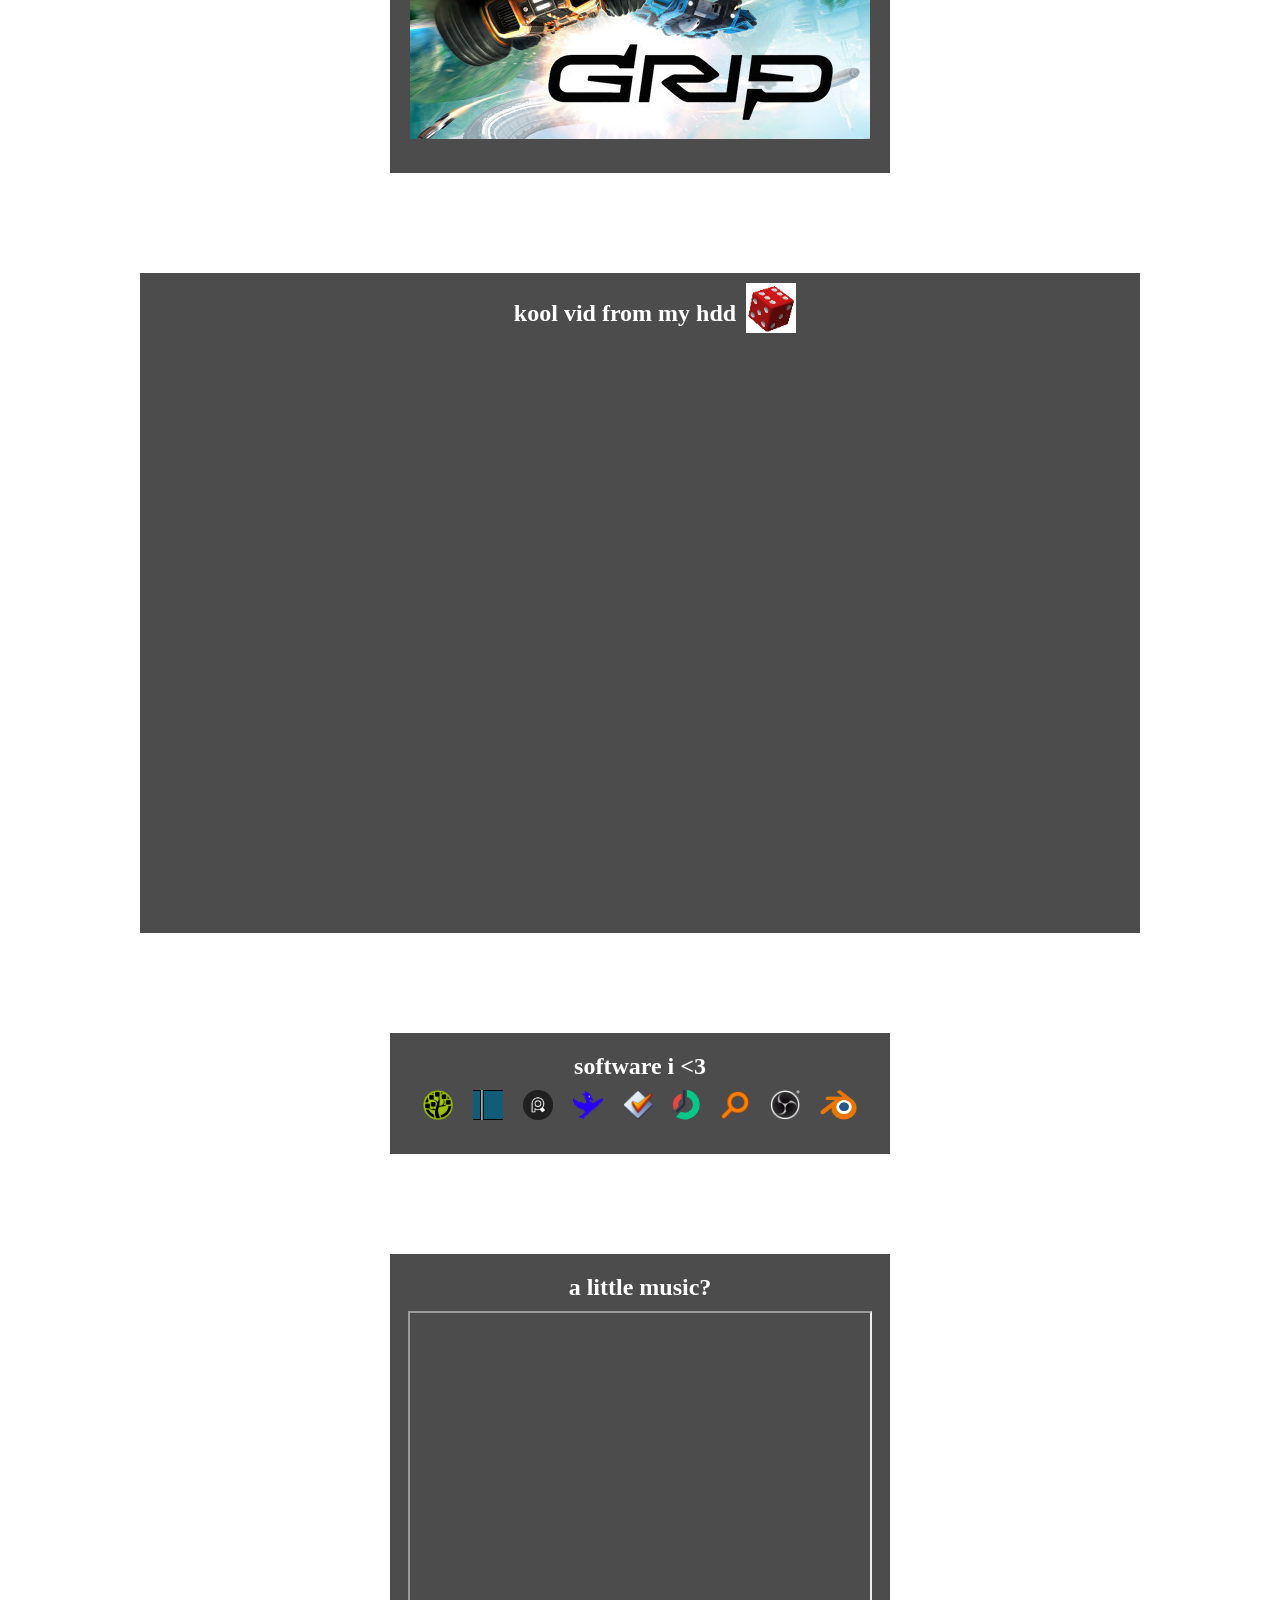
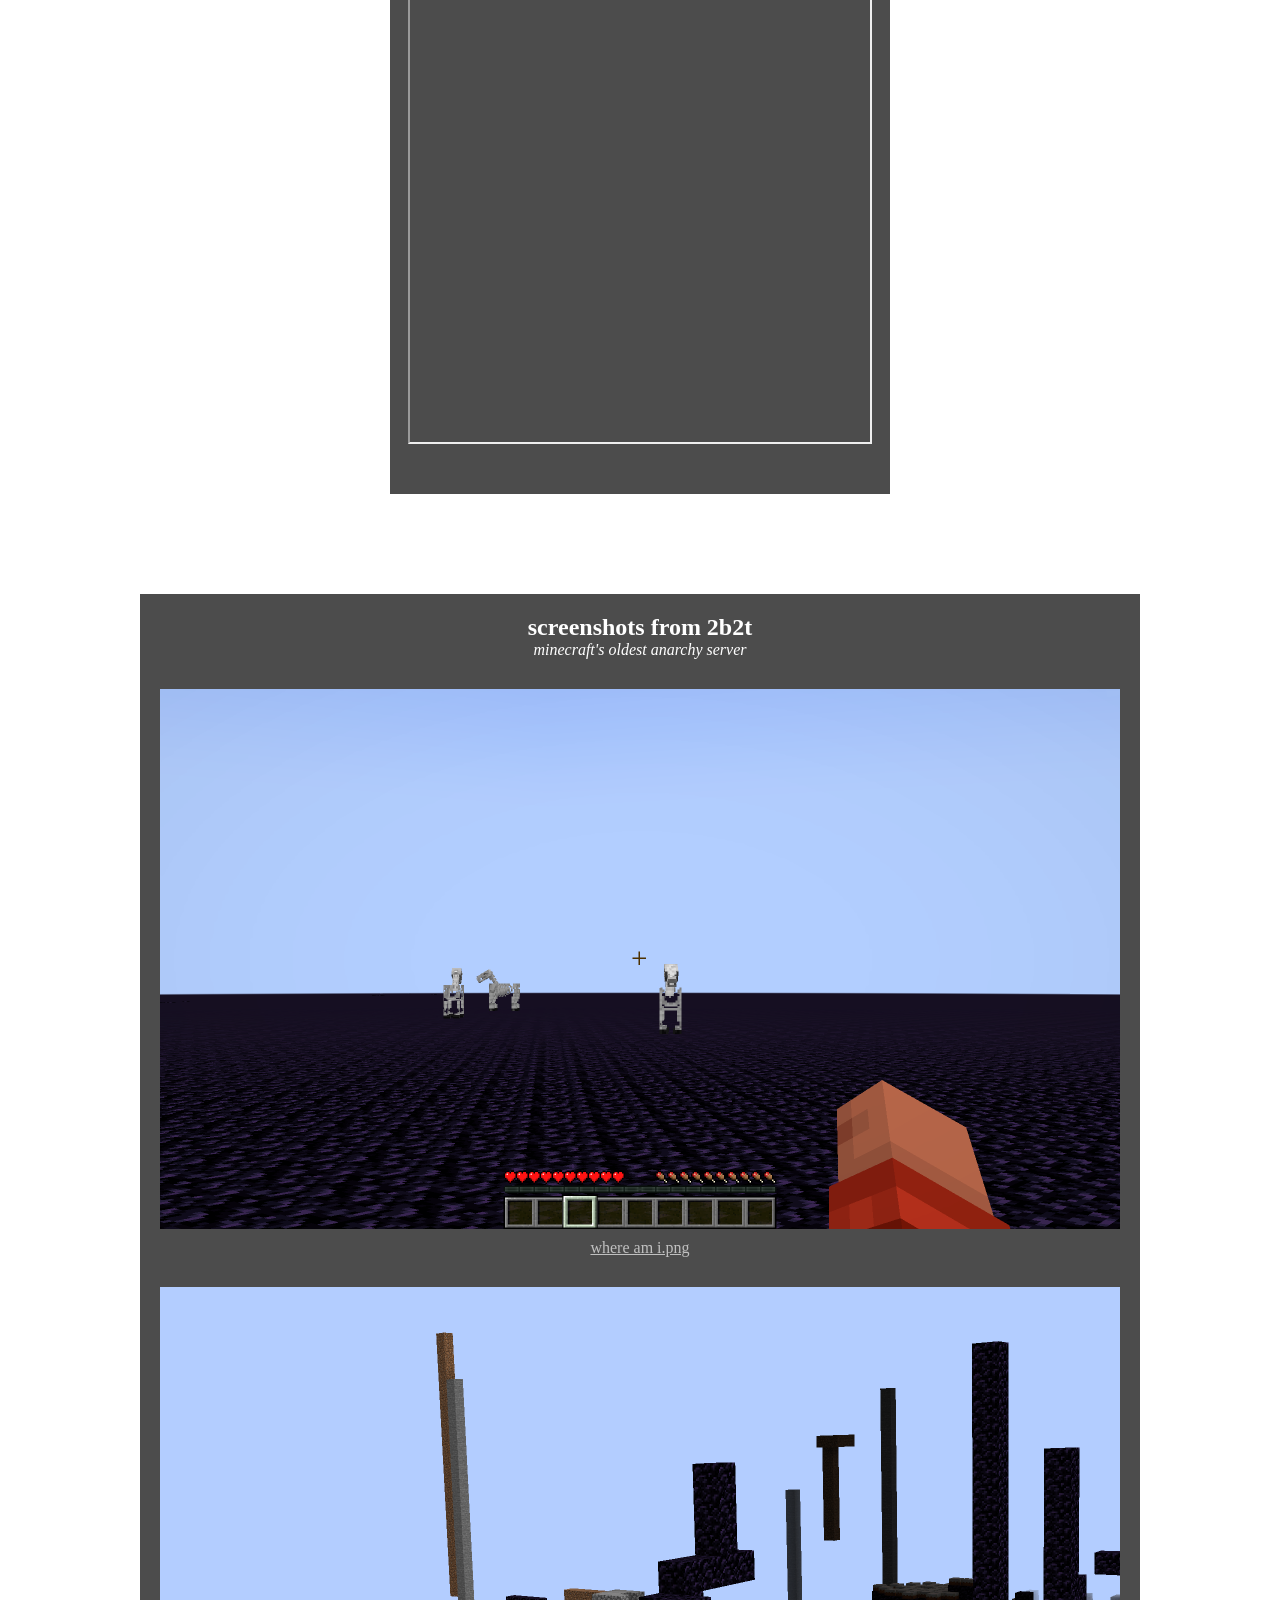
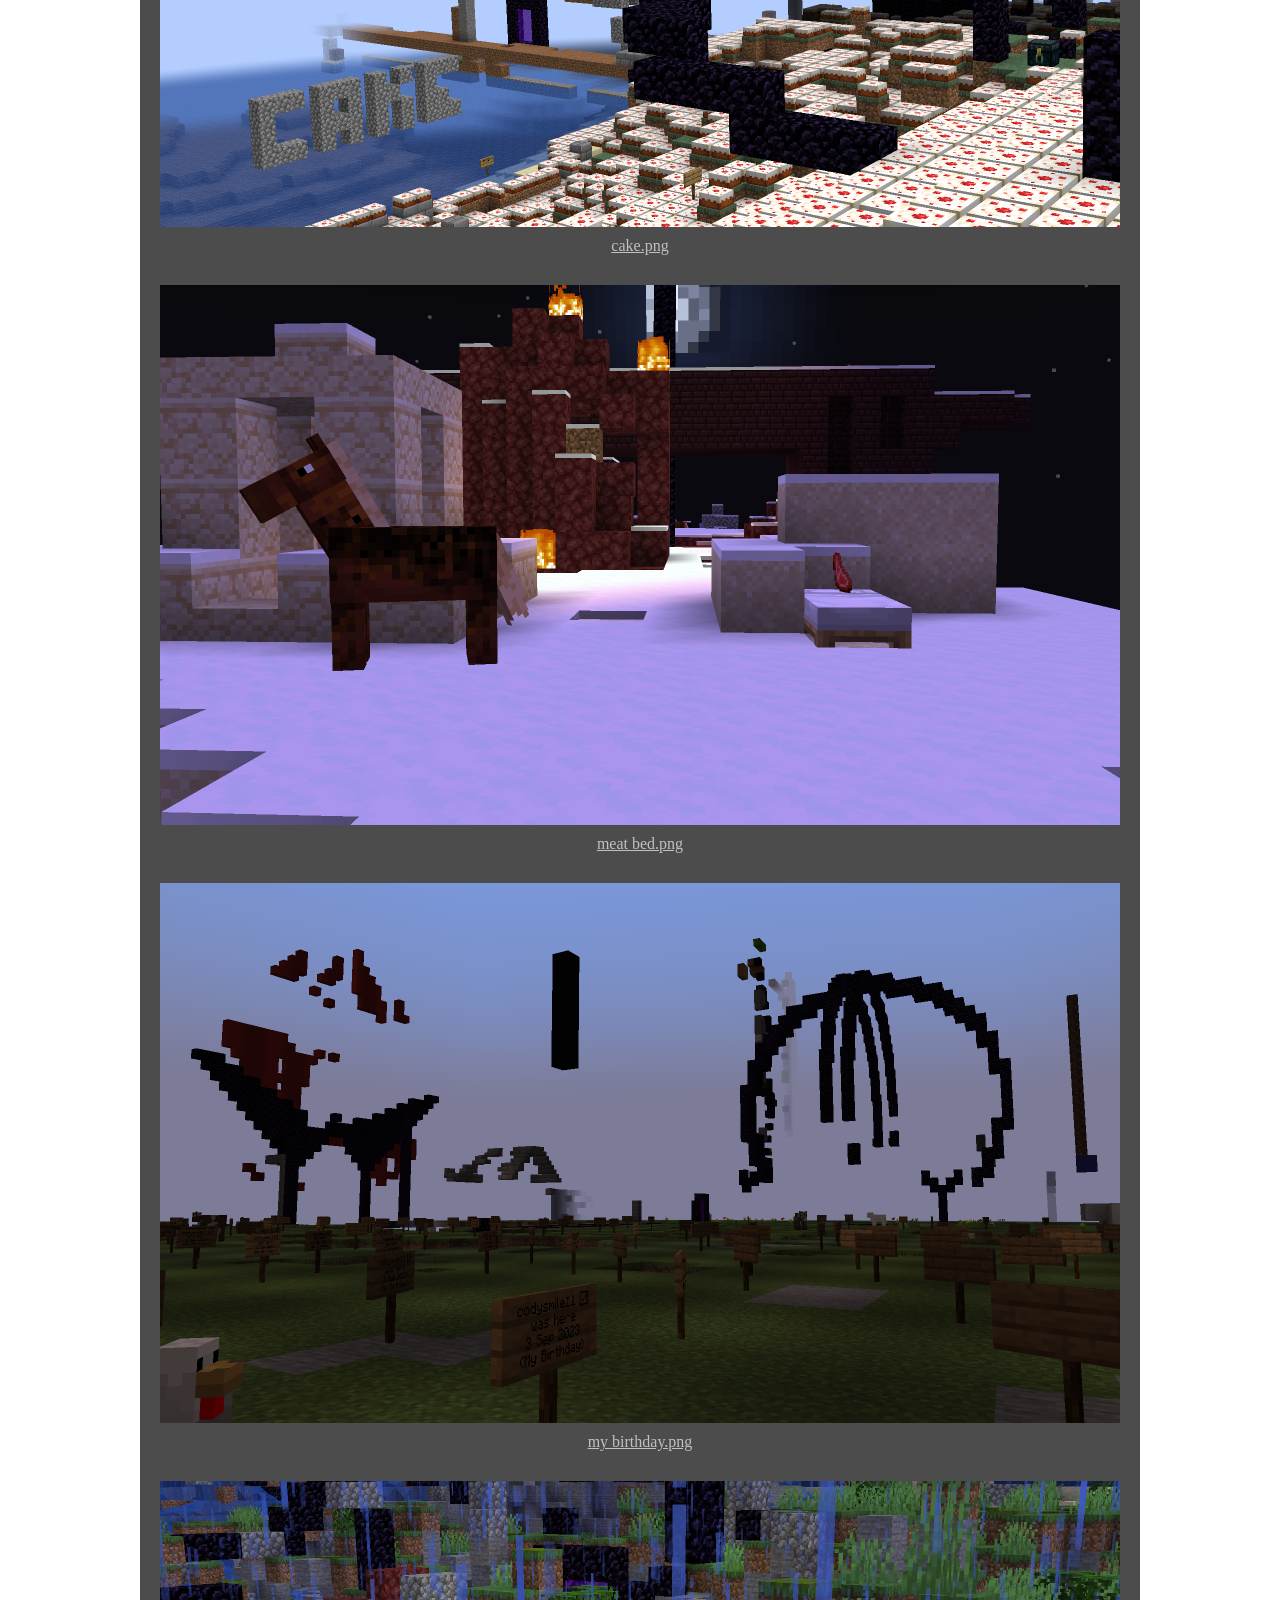
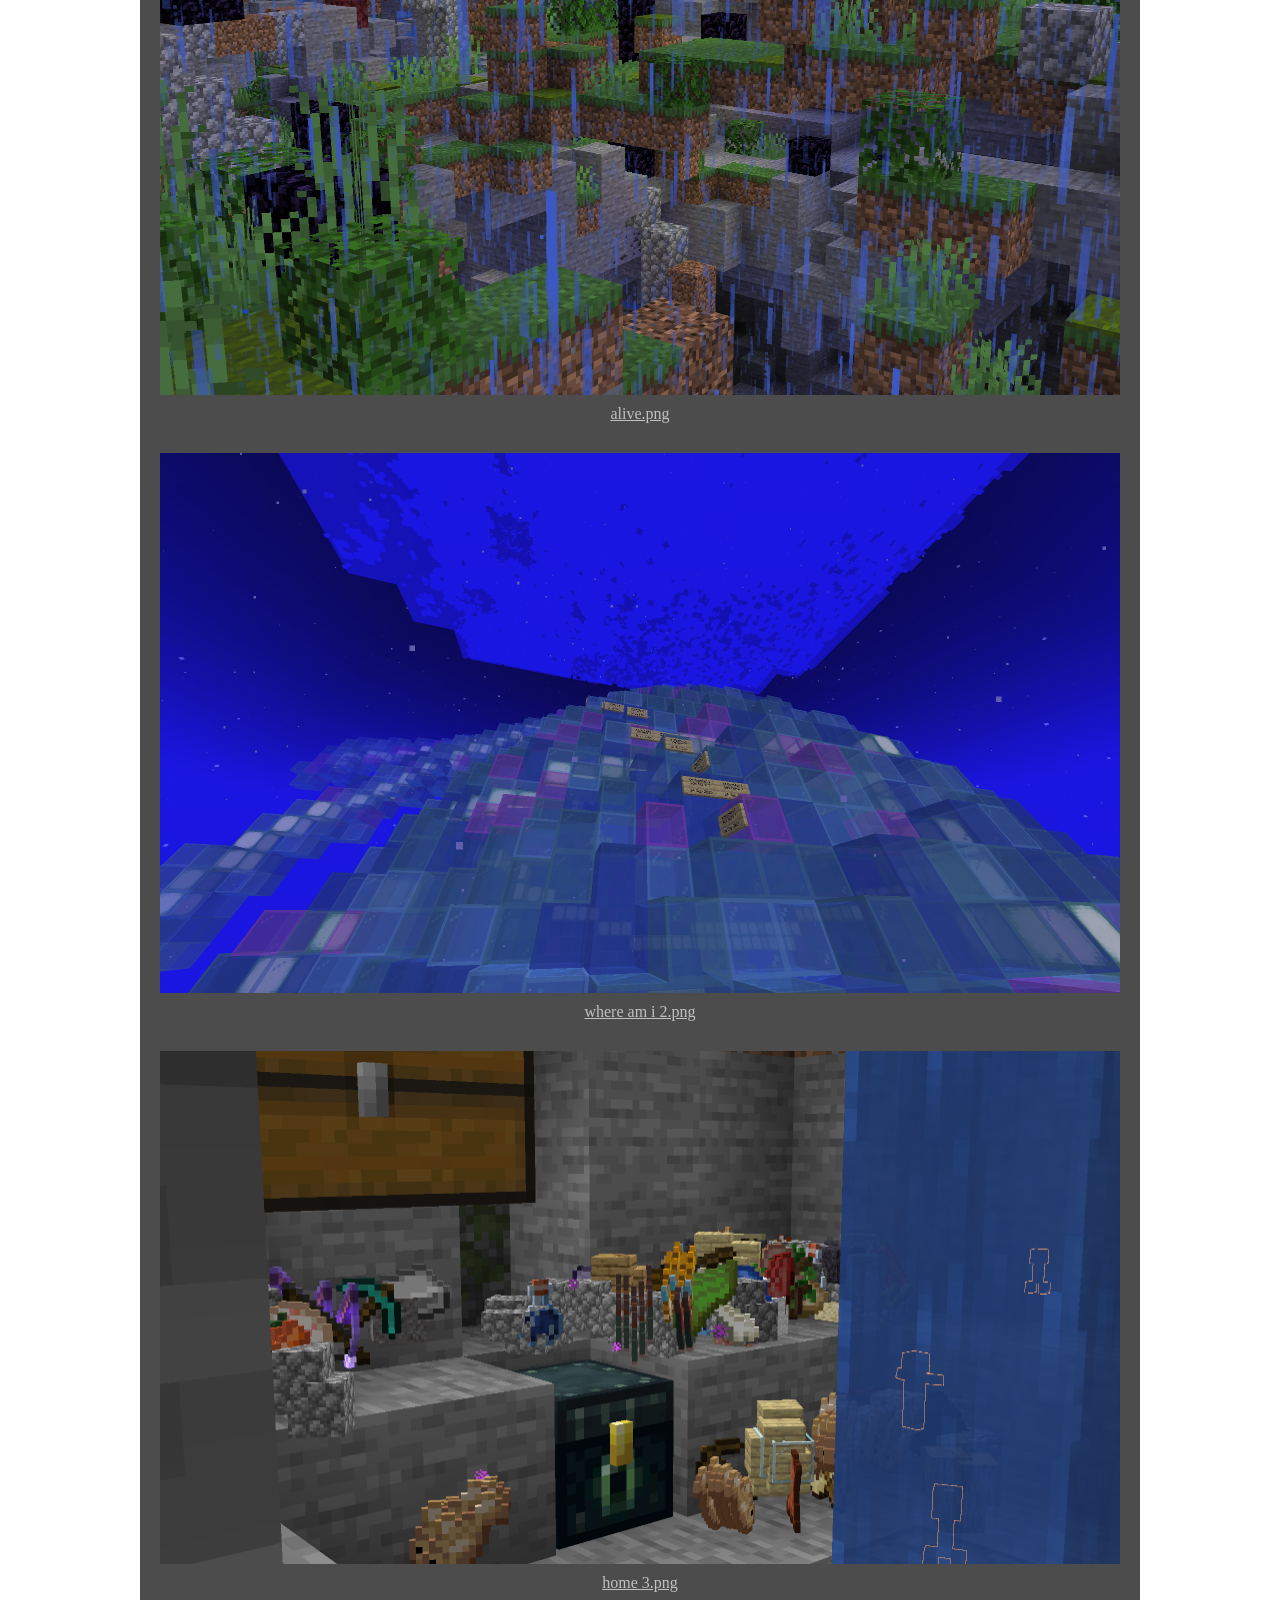
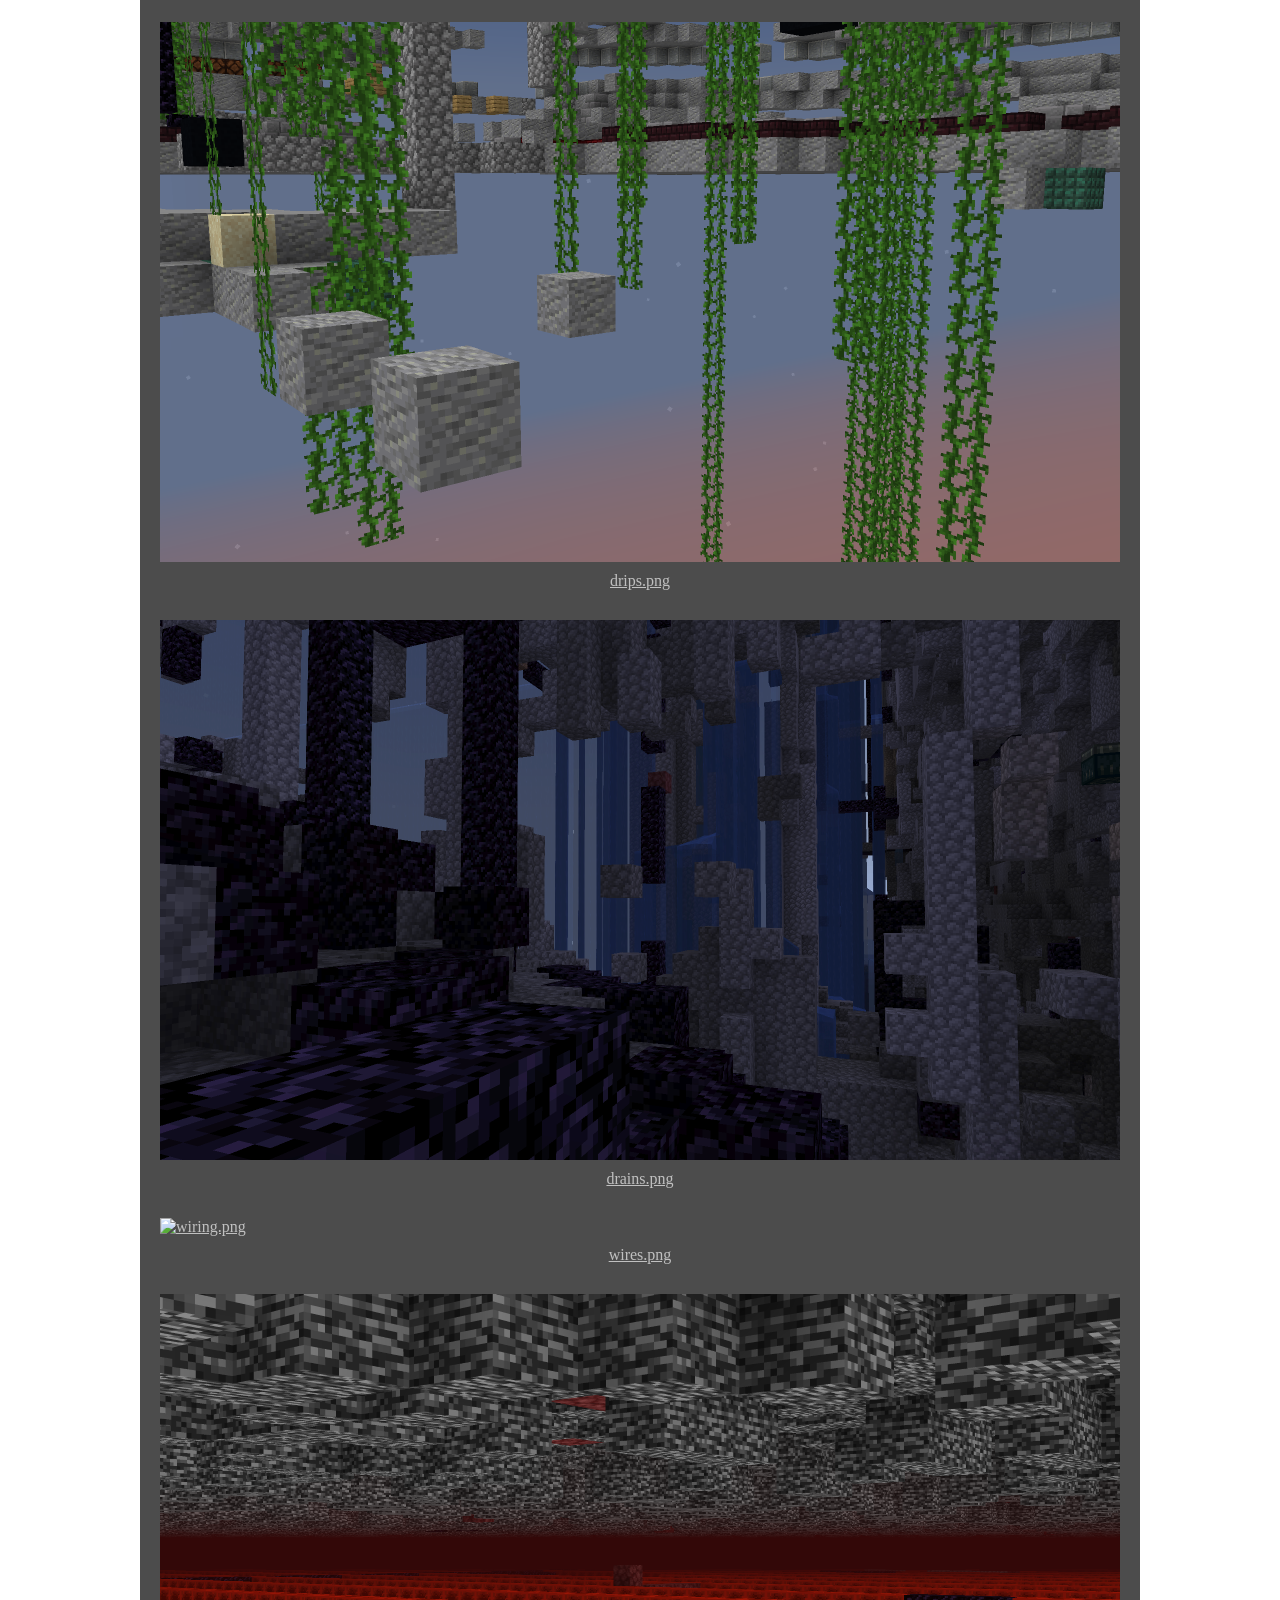
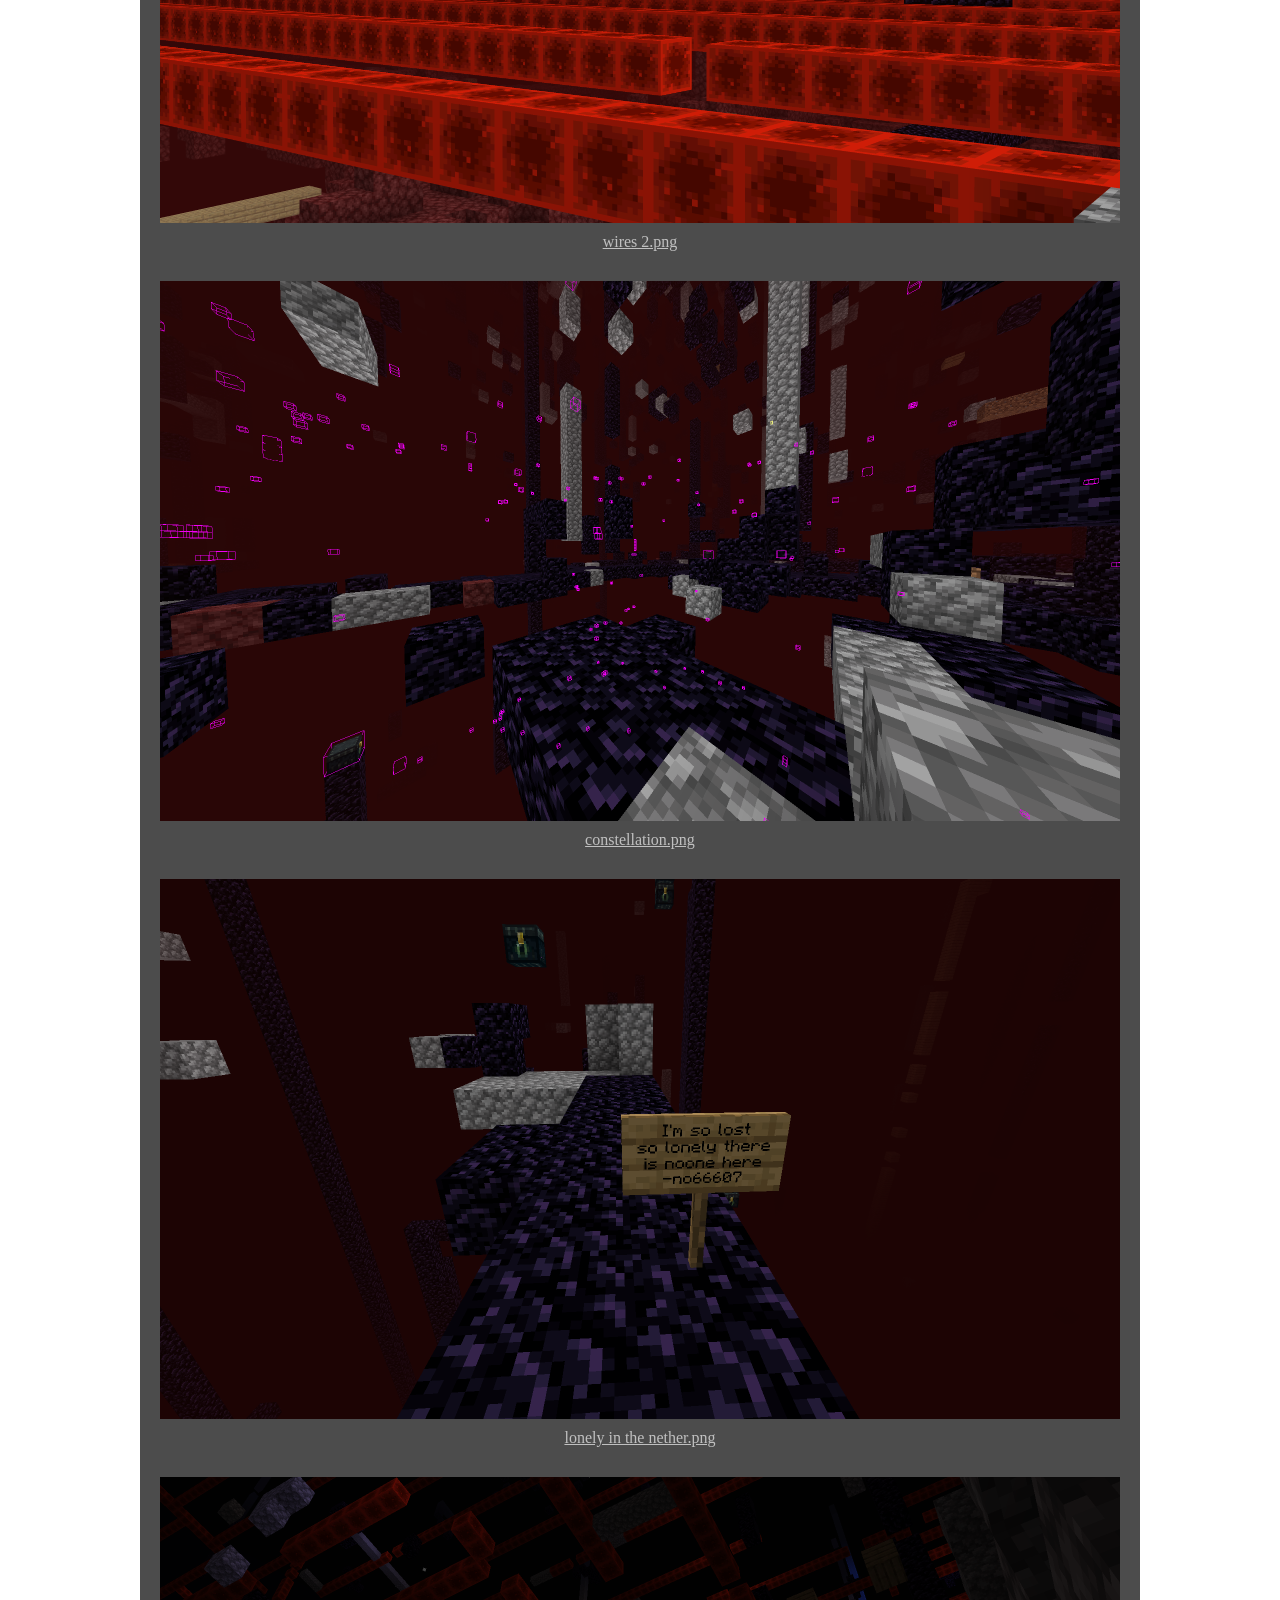
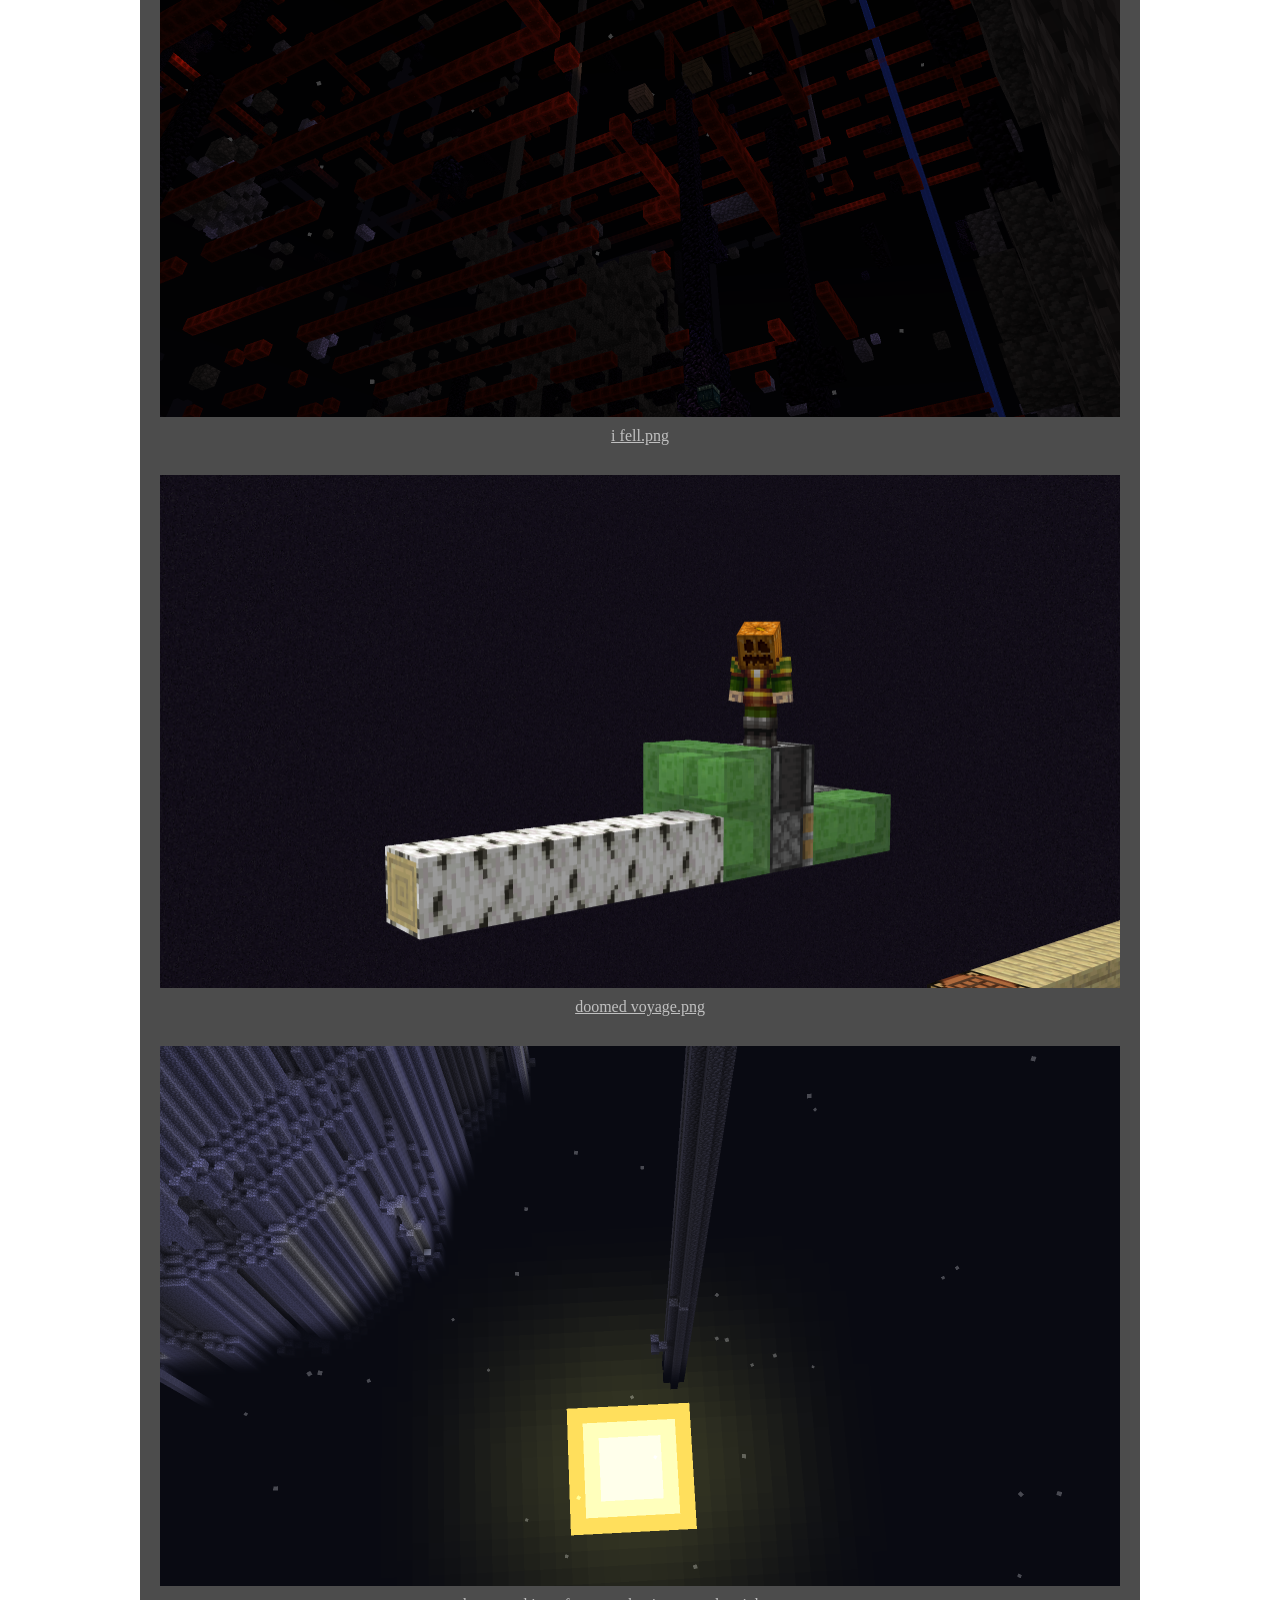
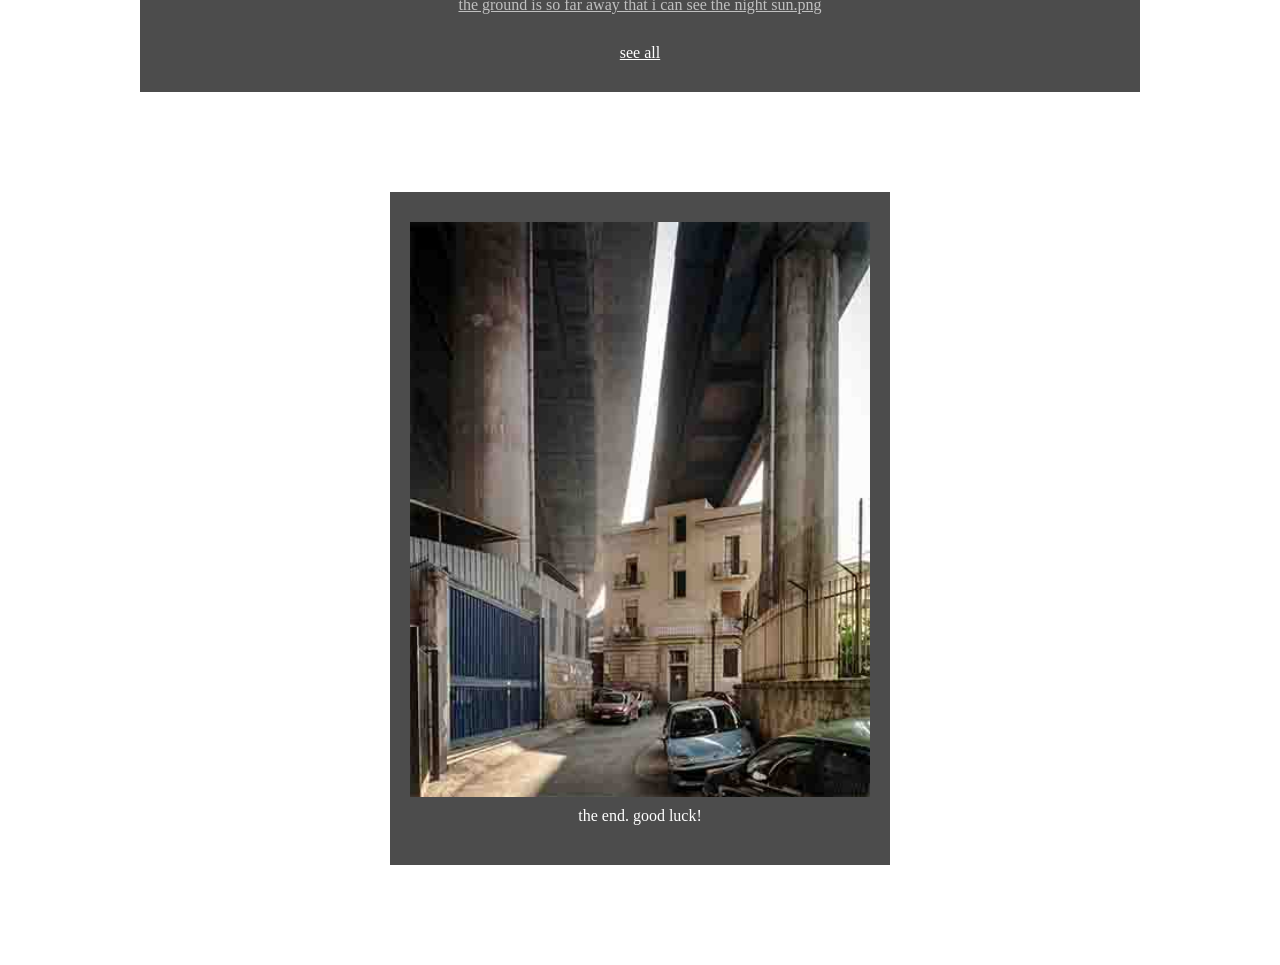
==== commit f0d42203: "sdjfn" ====
--- a/index.html
+++ b/index.html
@@ -34,11 +34,9 @@
             left: 0;
             width: 100%;
             height: 100%;
-            background-image: url(files/2222.jpg);
-            background-repeat: no-repeat;
-            background-position: top;
-            background-size: cover;
-            z-index: 1;
+            object-fit: cover;
+            object-position: top;
+            z-index: -1;
         }
     </style>
 
@@ -49,7 +47,7 @@
 
 
 <body>
-    <div id="background"></div>
+    <img id="background" src="files/2222.jpg" fetchpriority="high" alt="compression house">
 
     <p style="margin-bottom: 40px;"></p>
 
@@ -357,7 +355,7 @@
         "https://www.youtube.com/embed/-R20udBRIRE",
         "https://www.youtube.com/embed/YzopZF0K3Z8",
         "https://www.youtube.com/embed/8DlnQizEexM"
-        
+
         ];
 
         const vidsOpener = [
@@ -368,7 +366,7 @@
         "https://www.youtube.com/embed/Agj944tcTIM",
         "https://www.youtube.com/embed/Vp5LV_1pnRU",
         "https://www.youtube.com/embed/YzopZF0K3Z8"
-                ];
+        ];
 
         function diceButton() {
         loadVidAny();
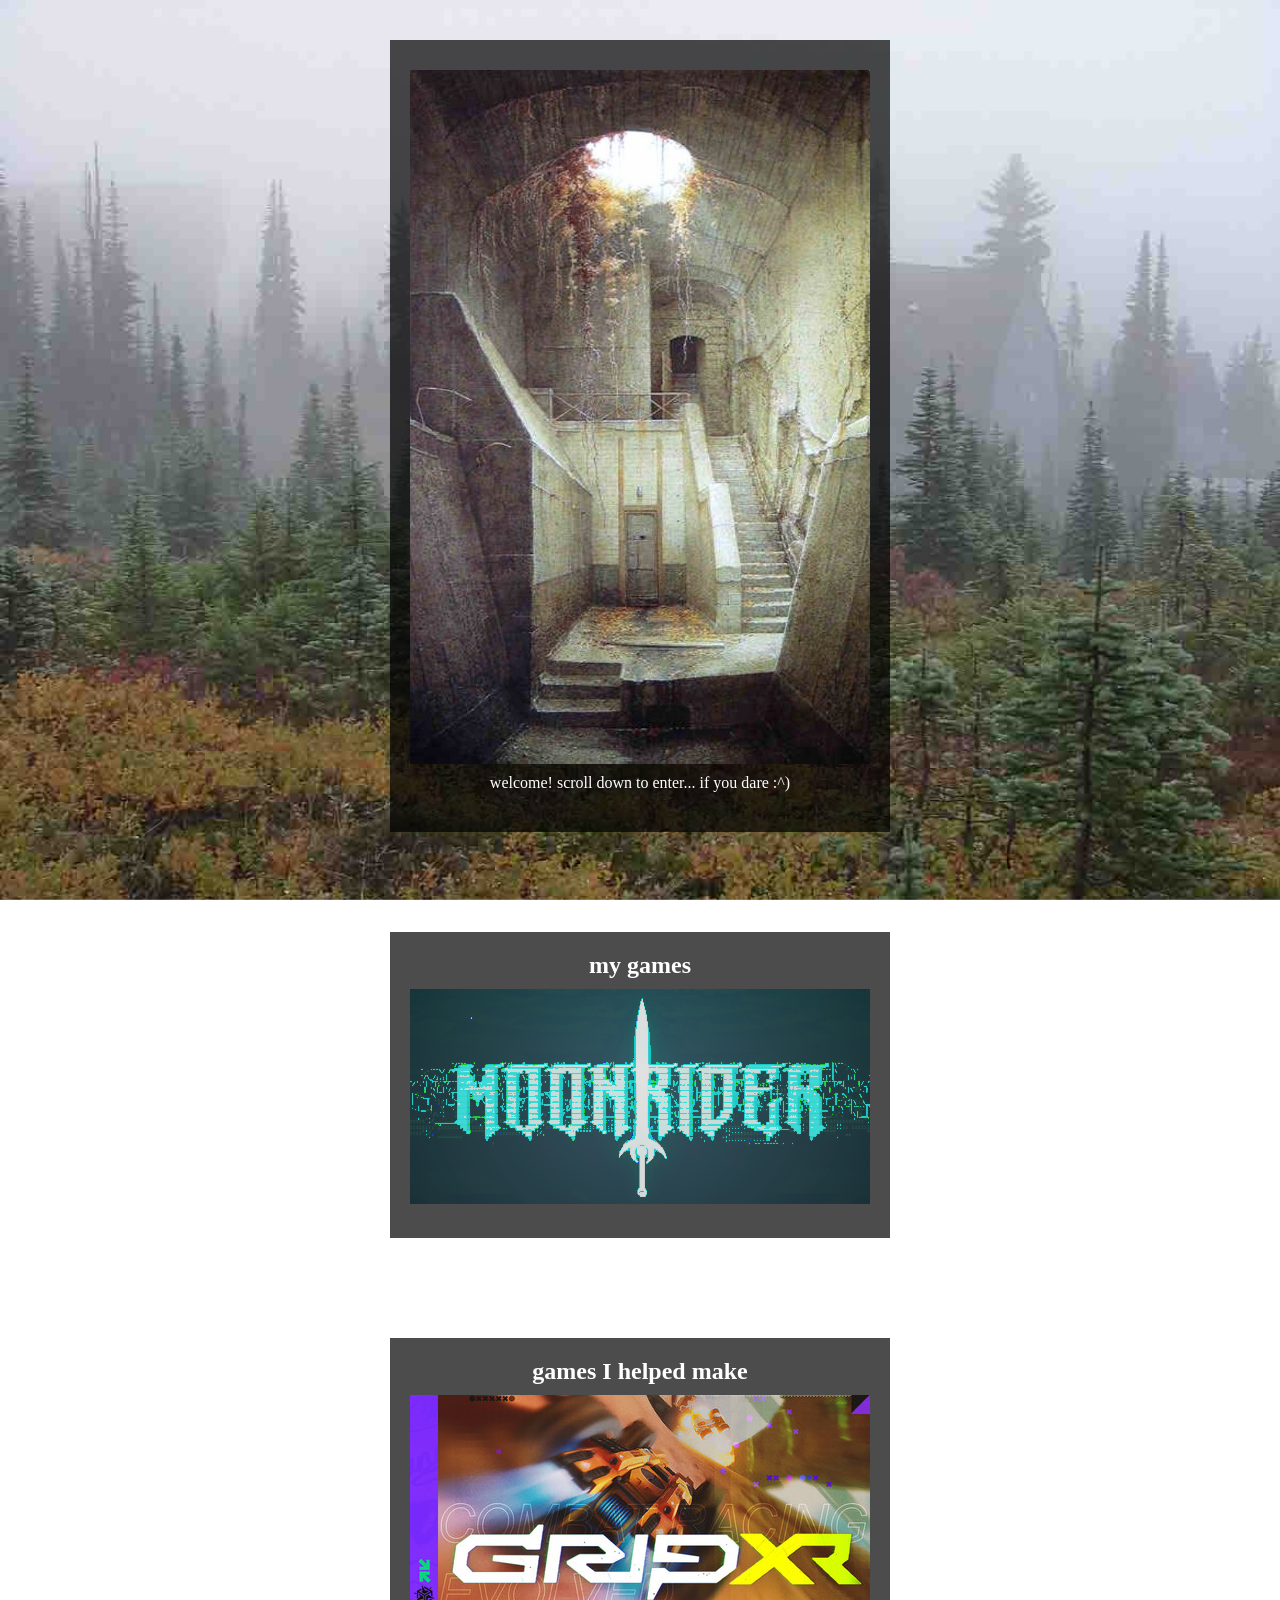
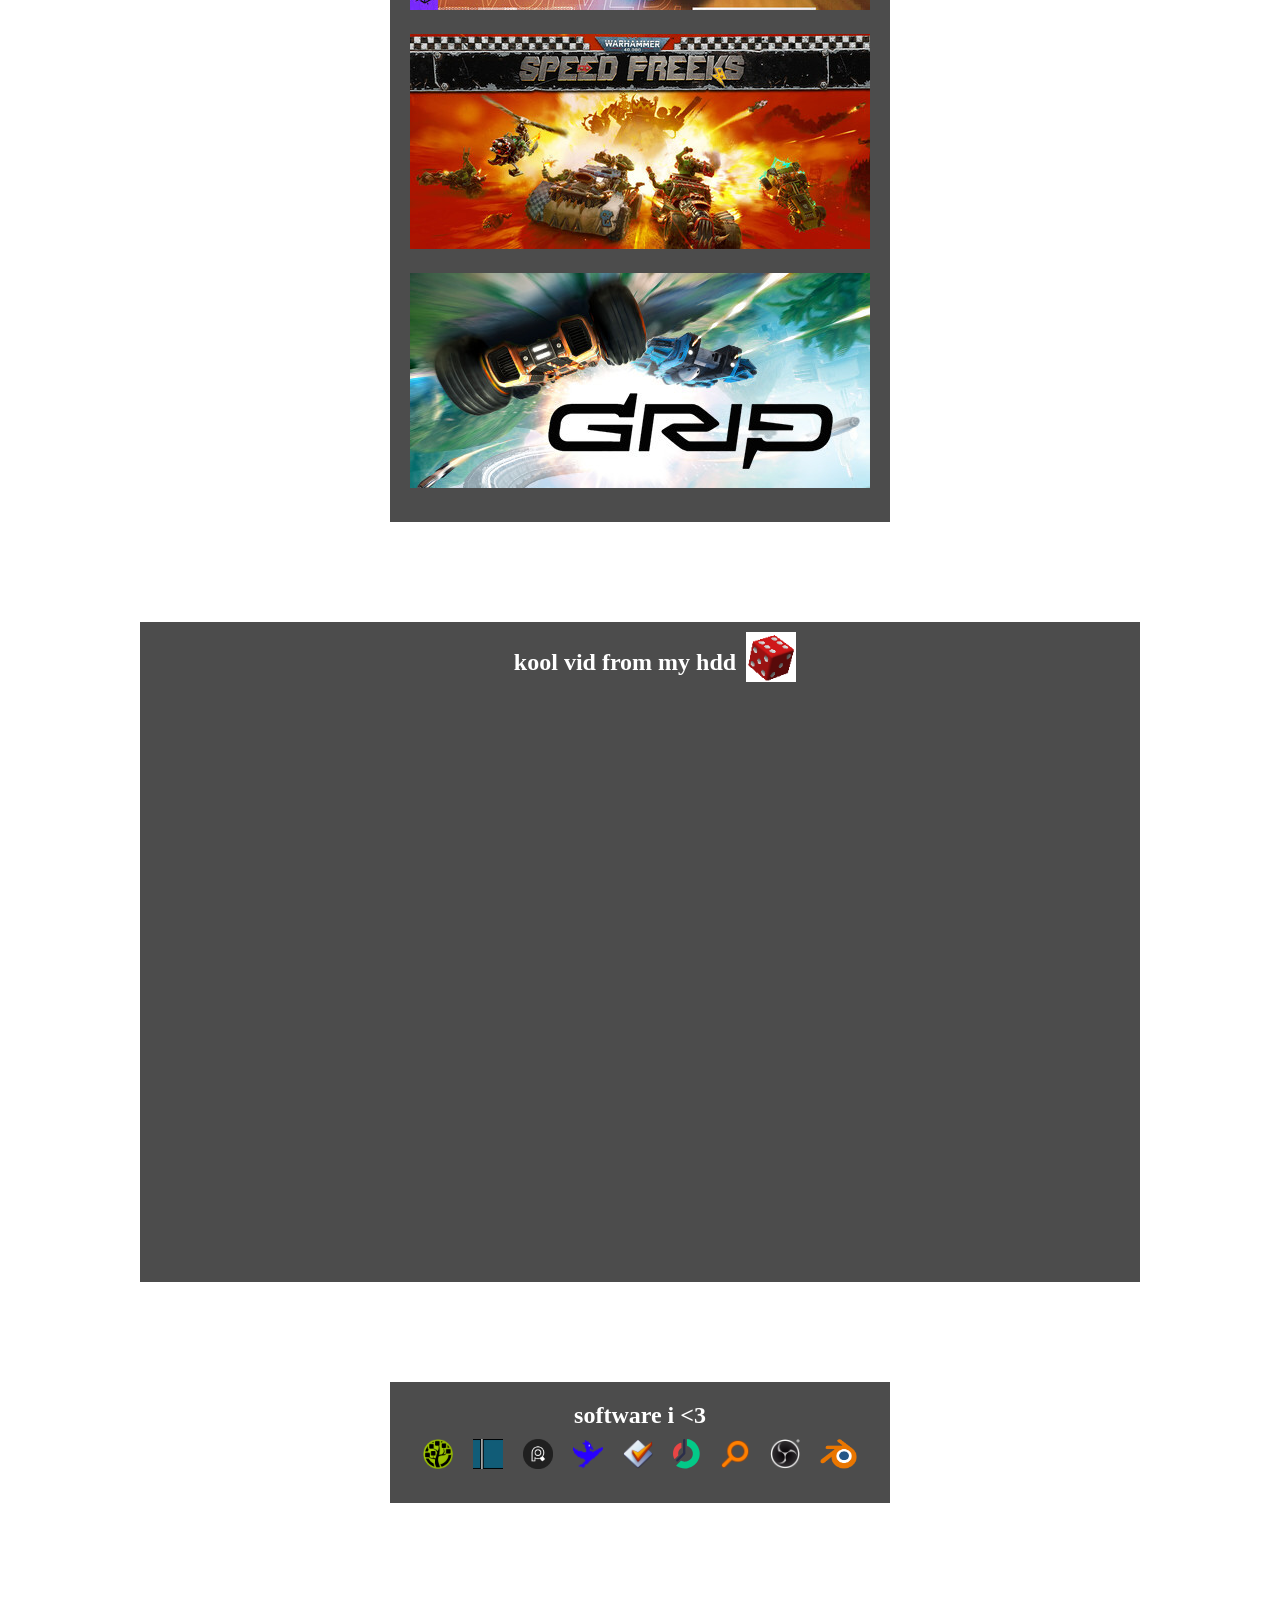
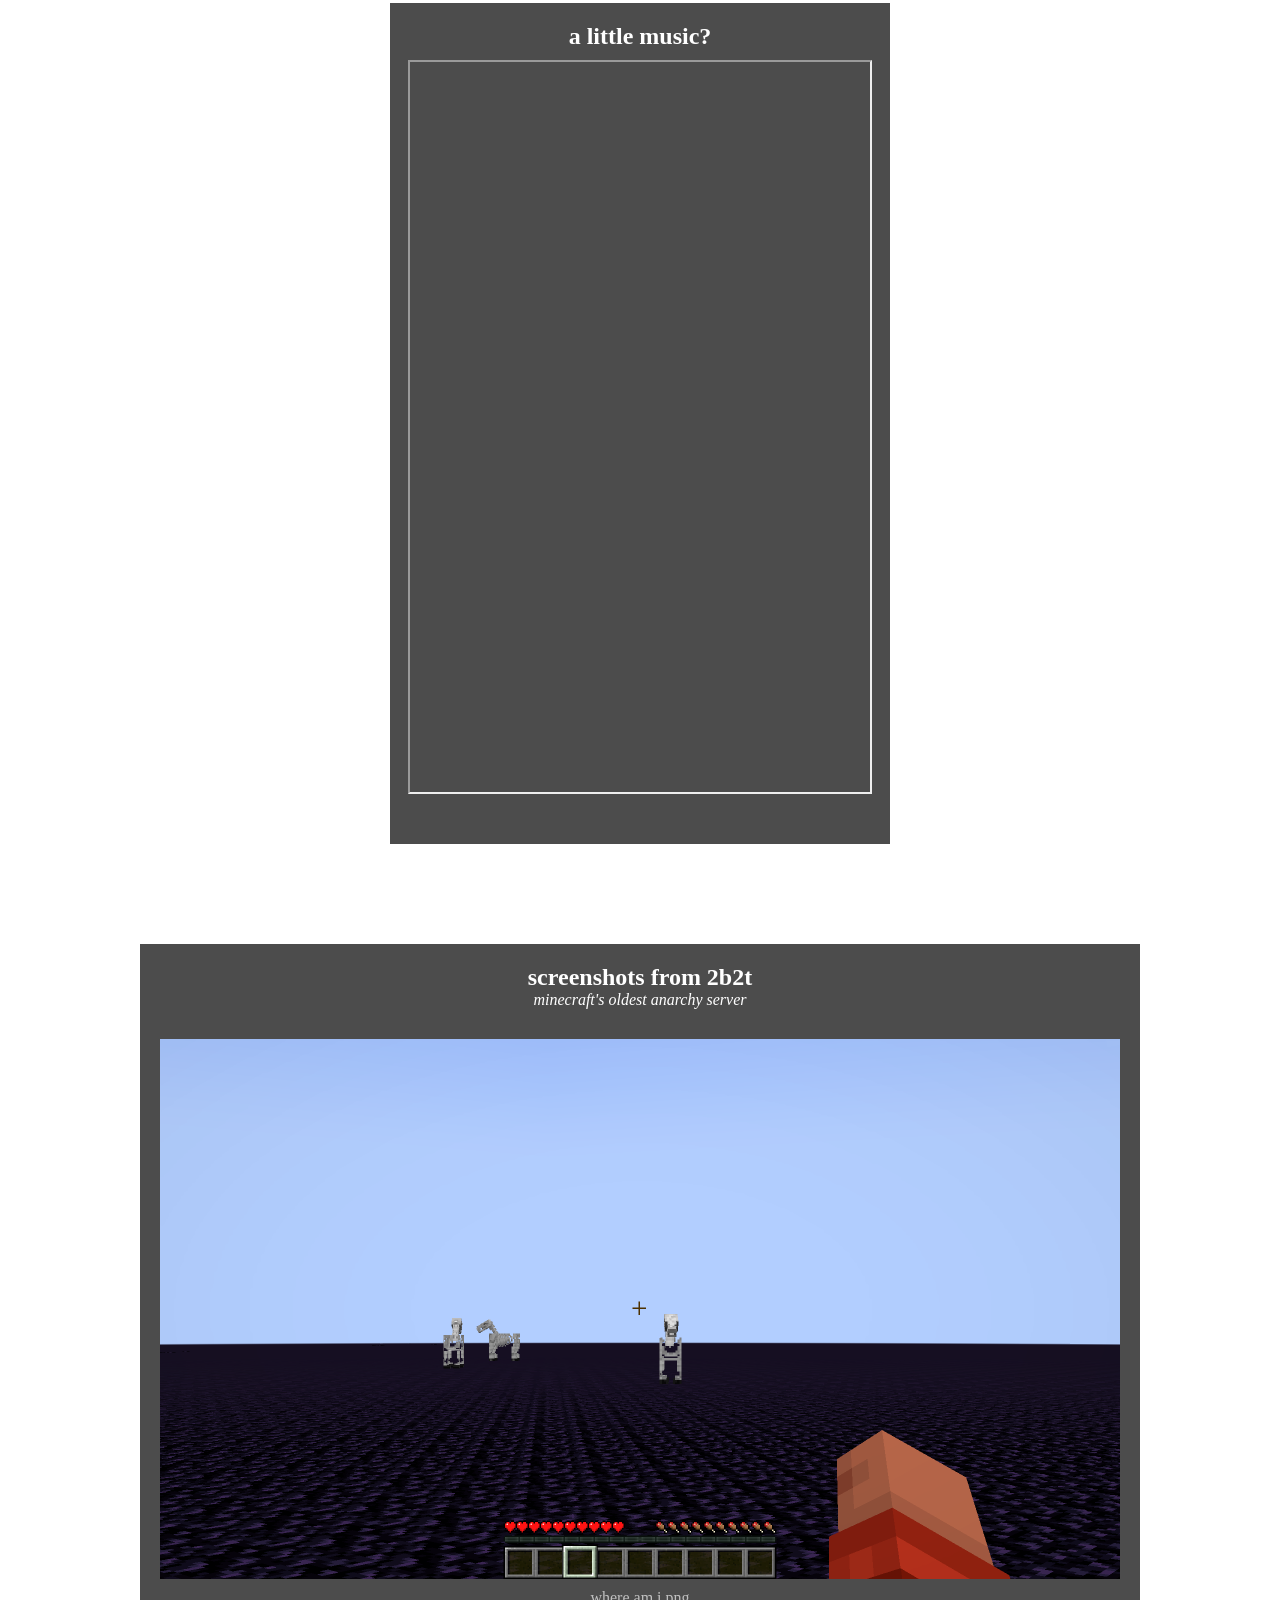
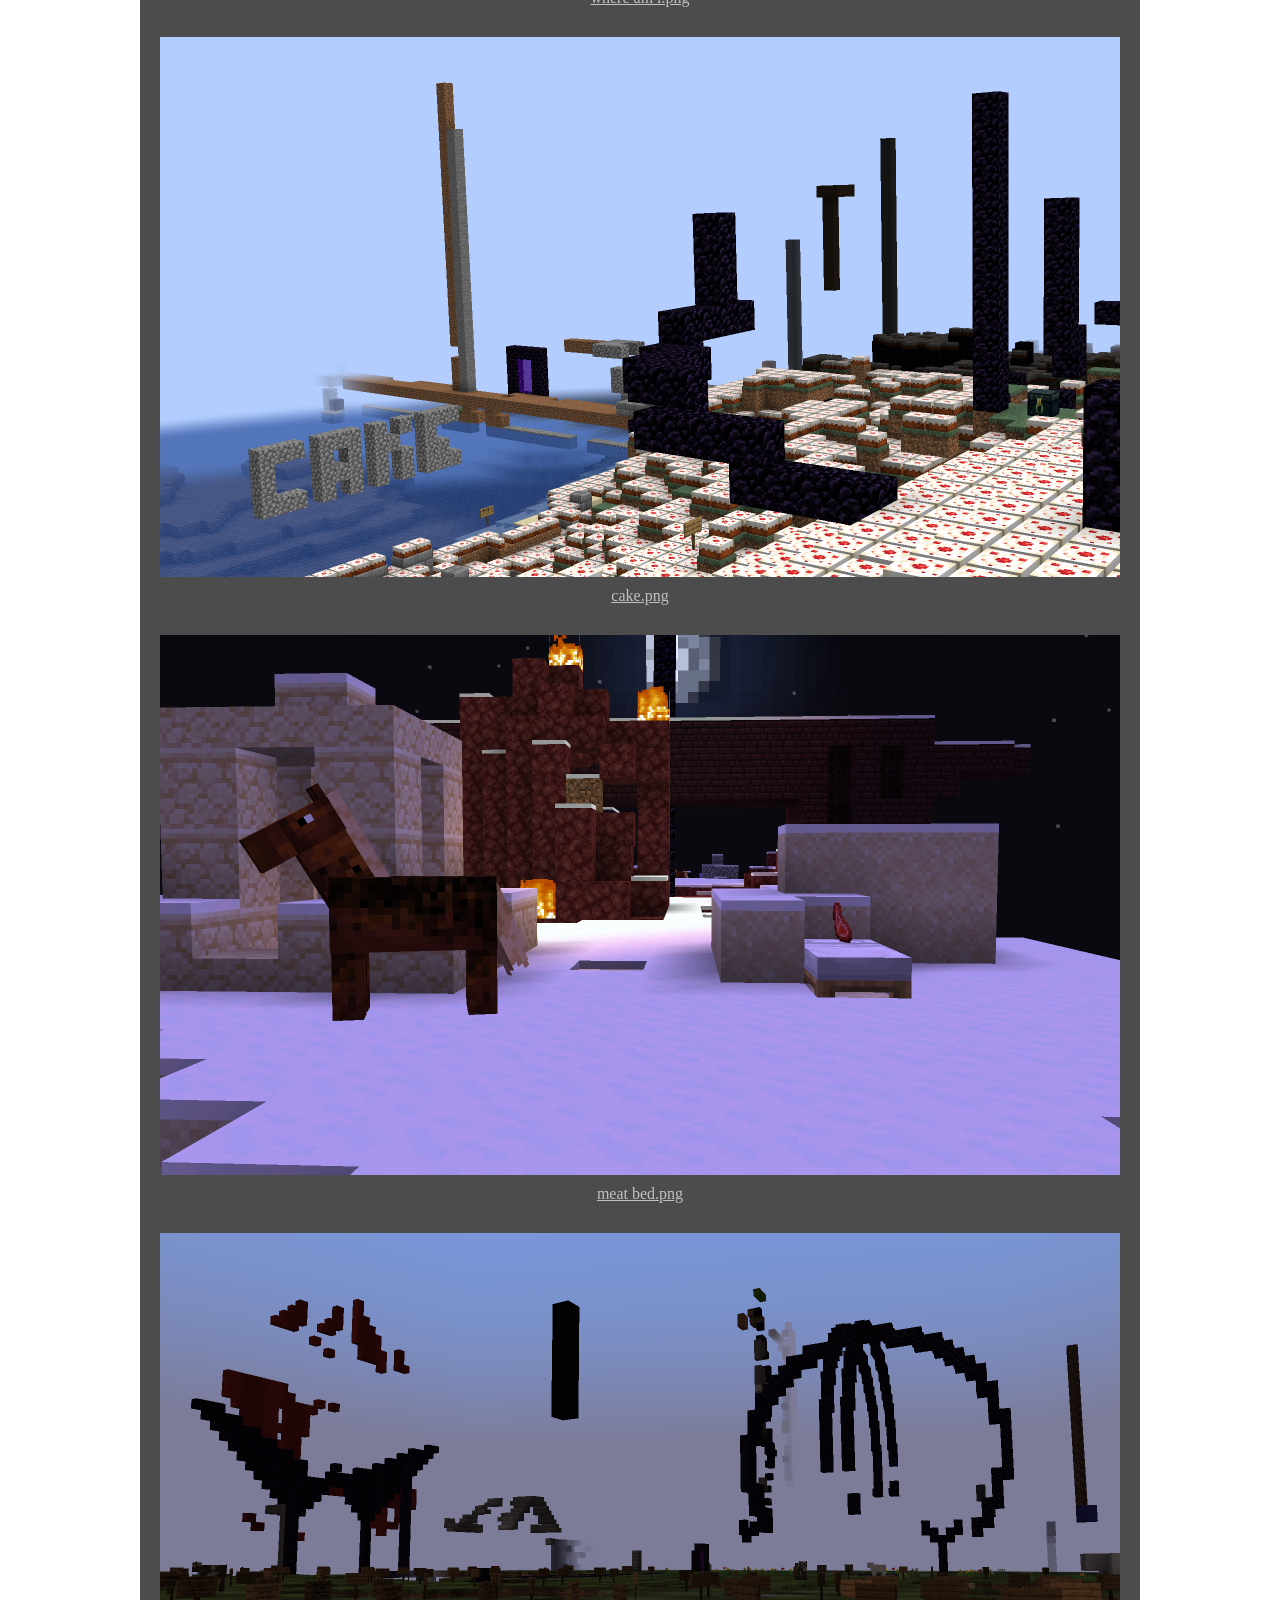
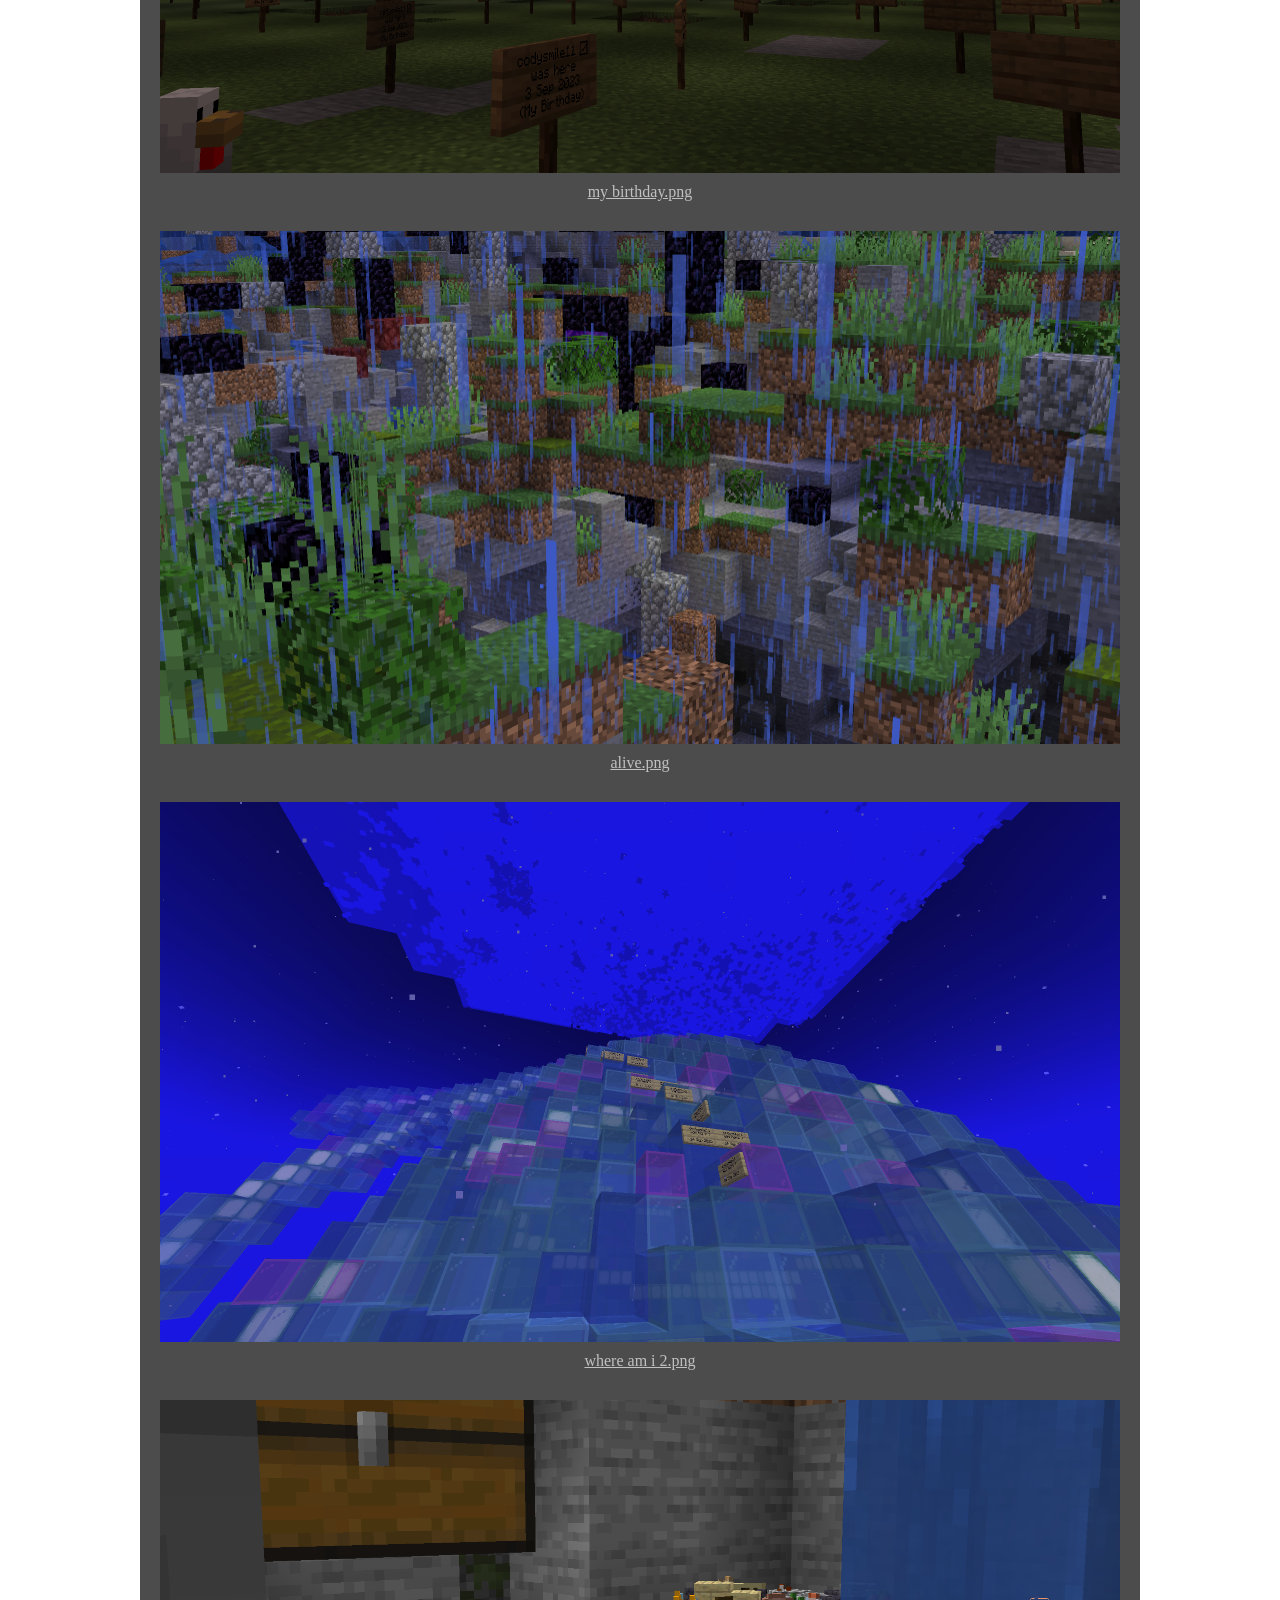
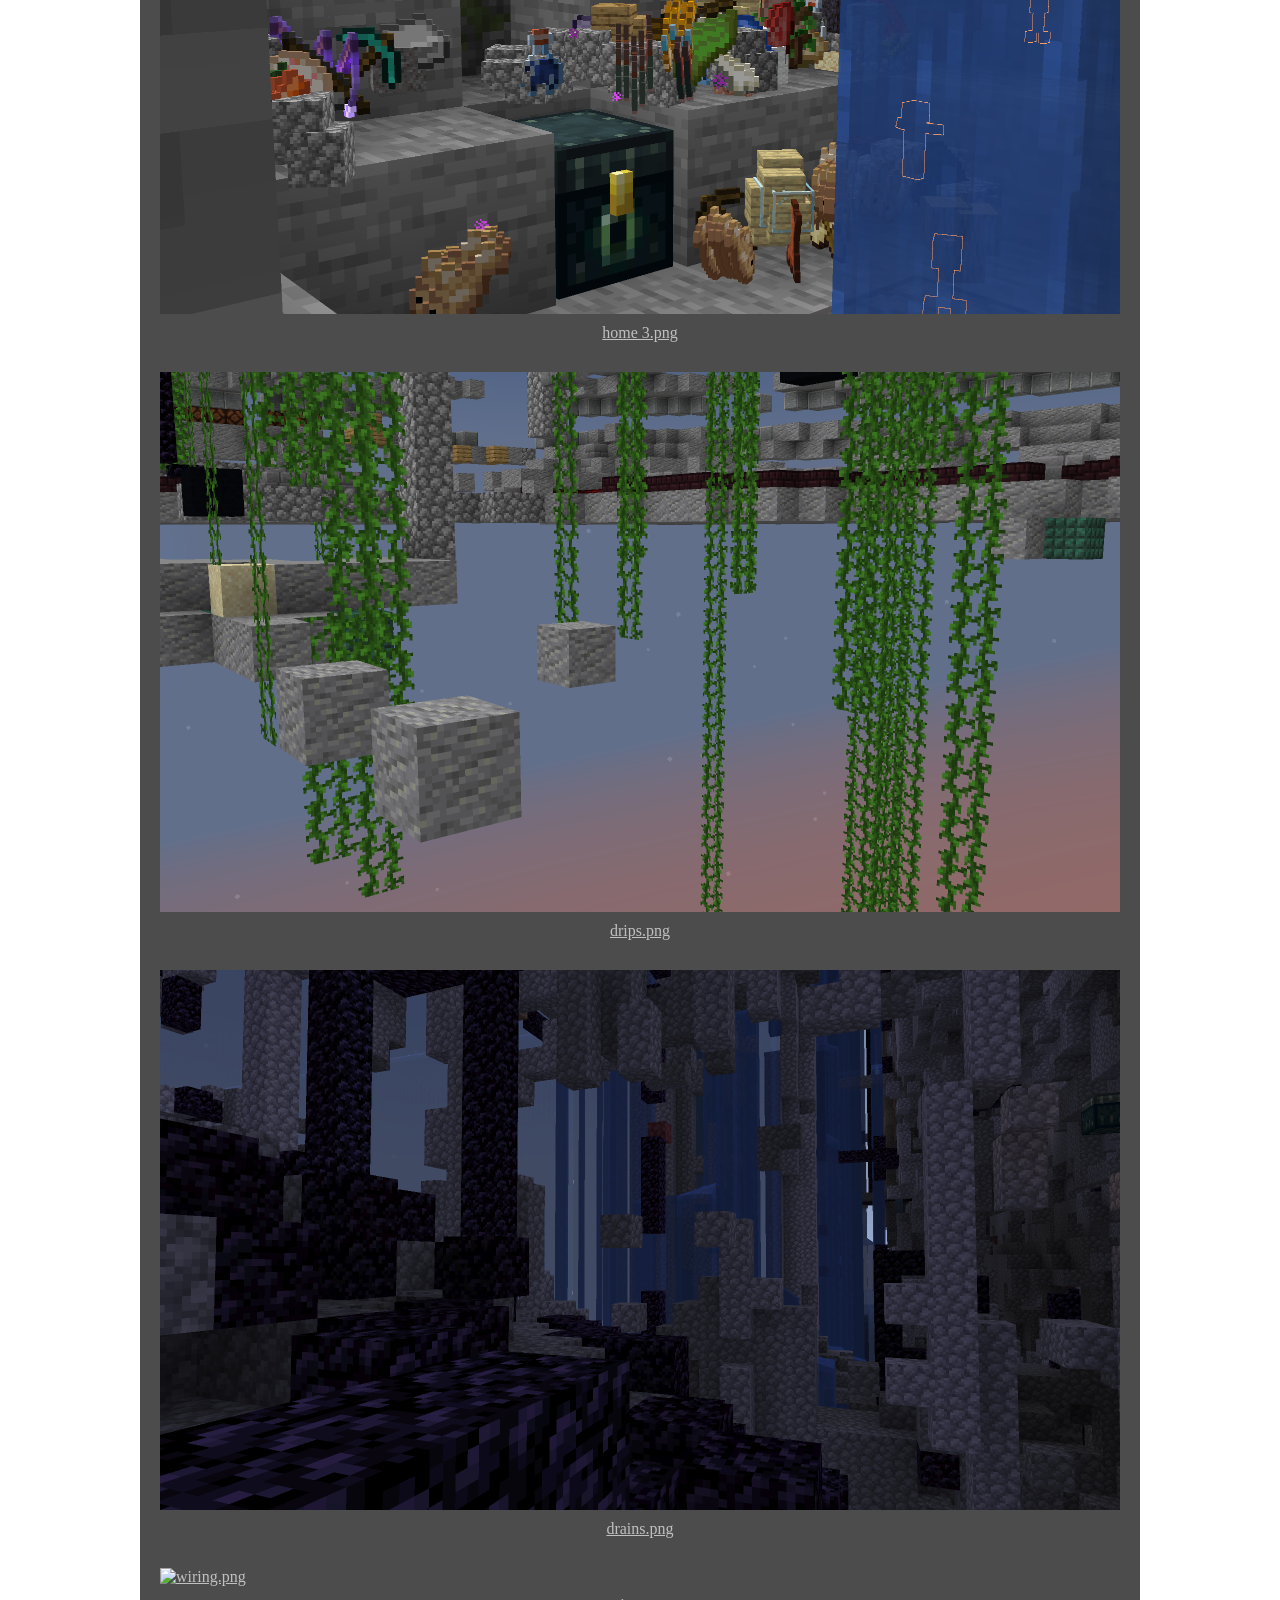
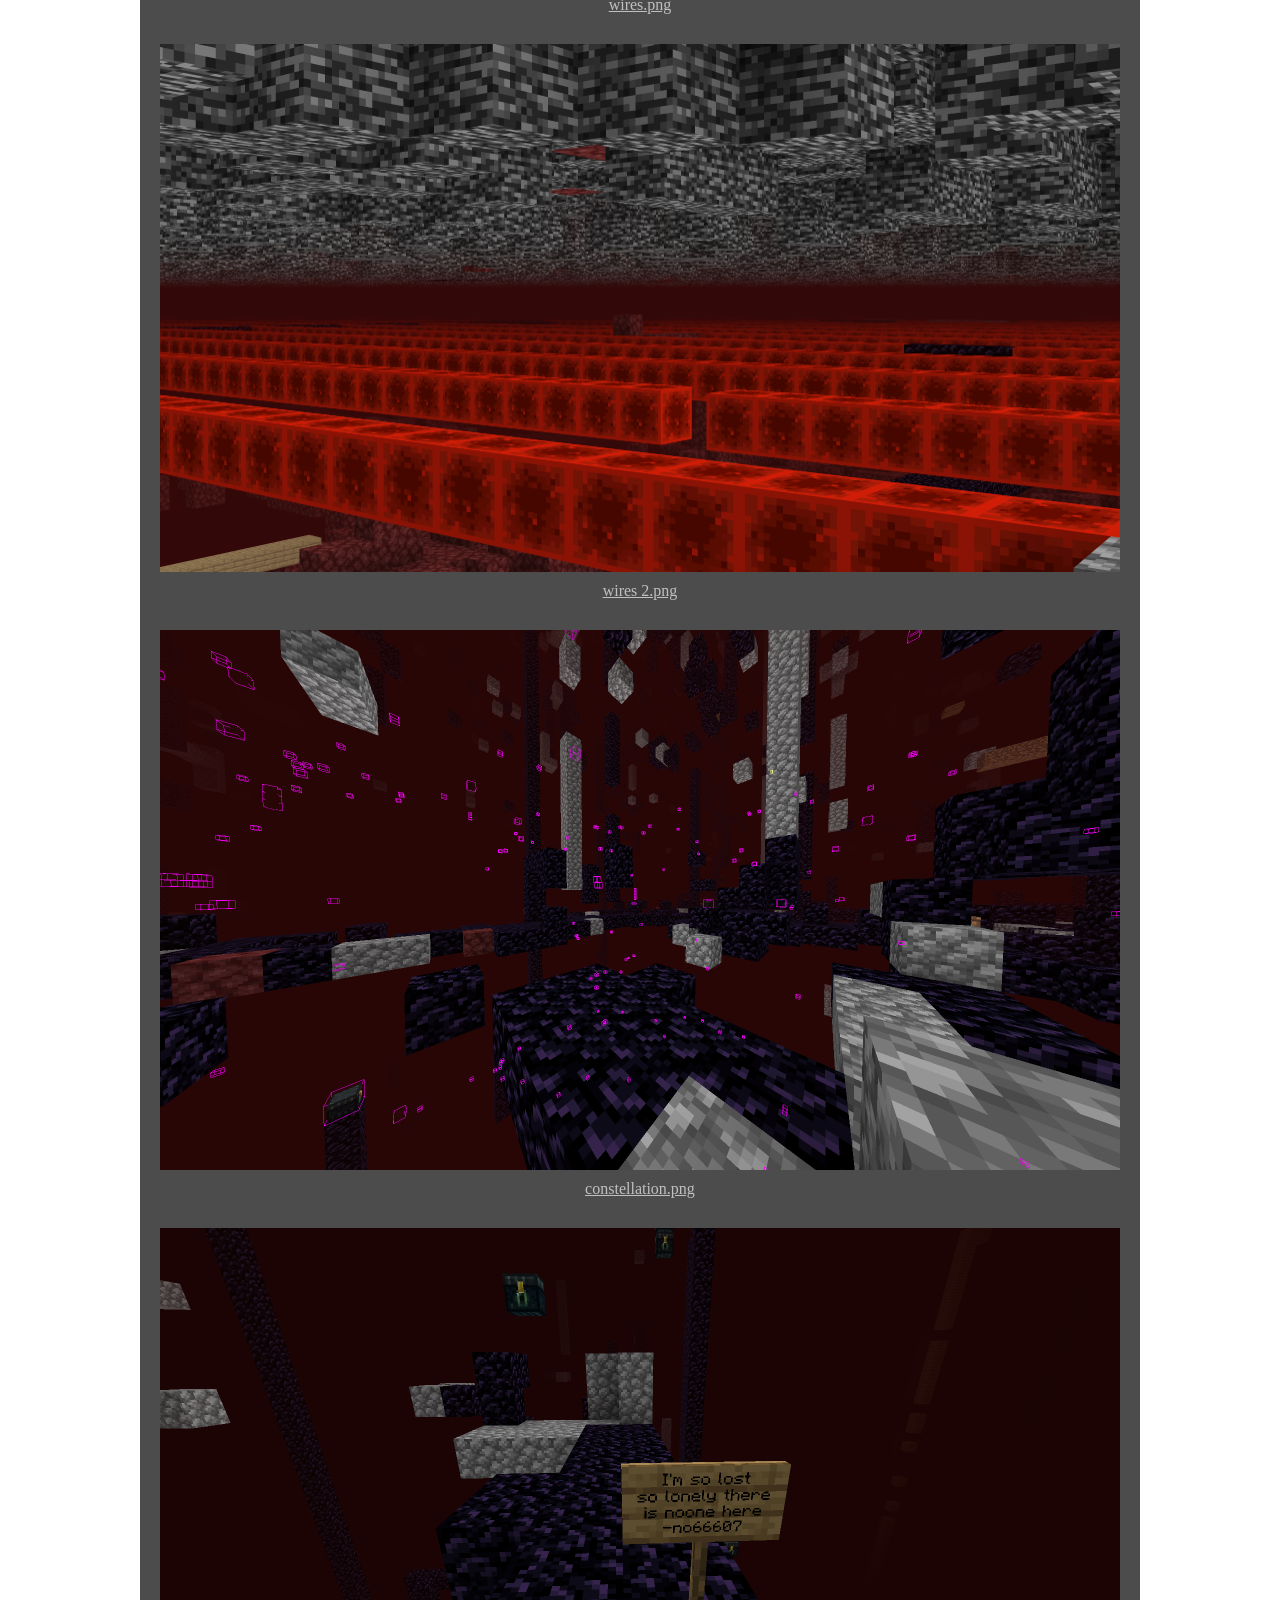
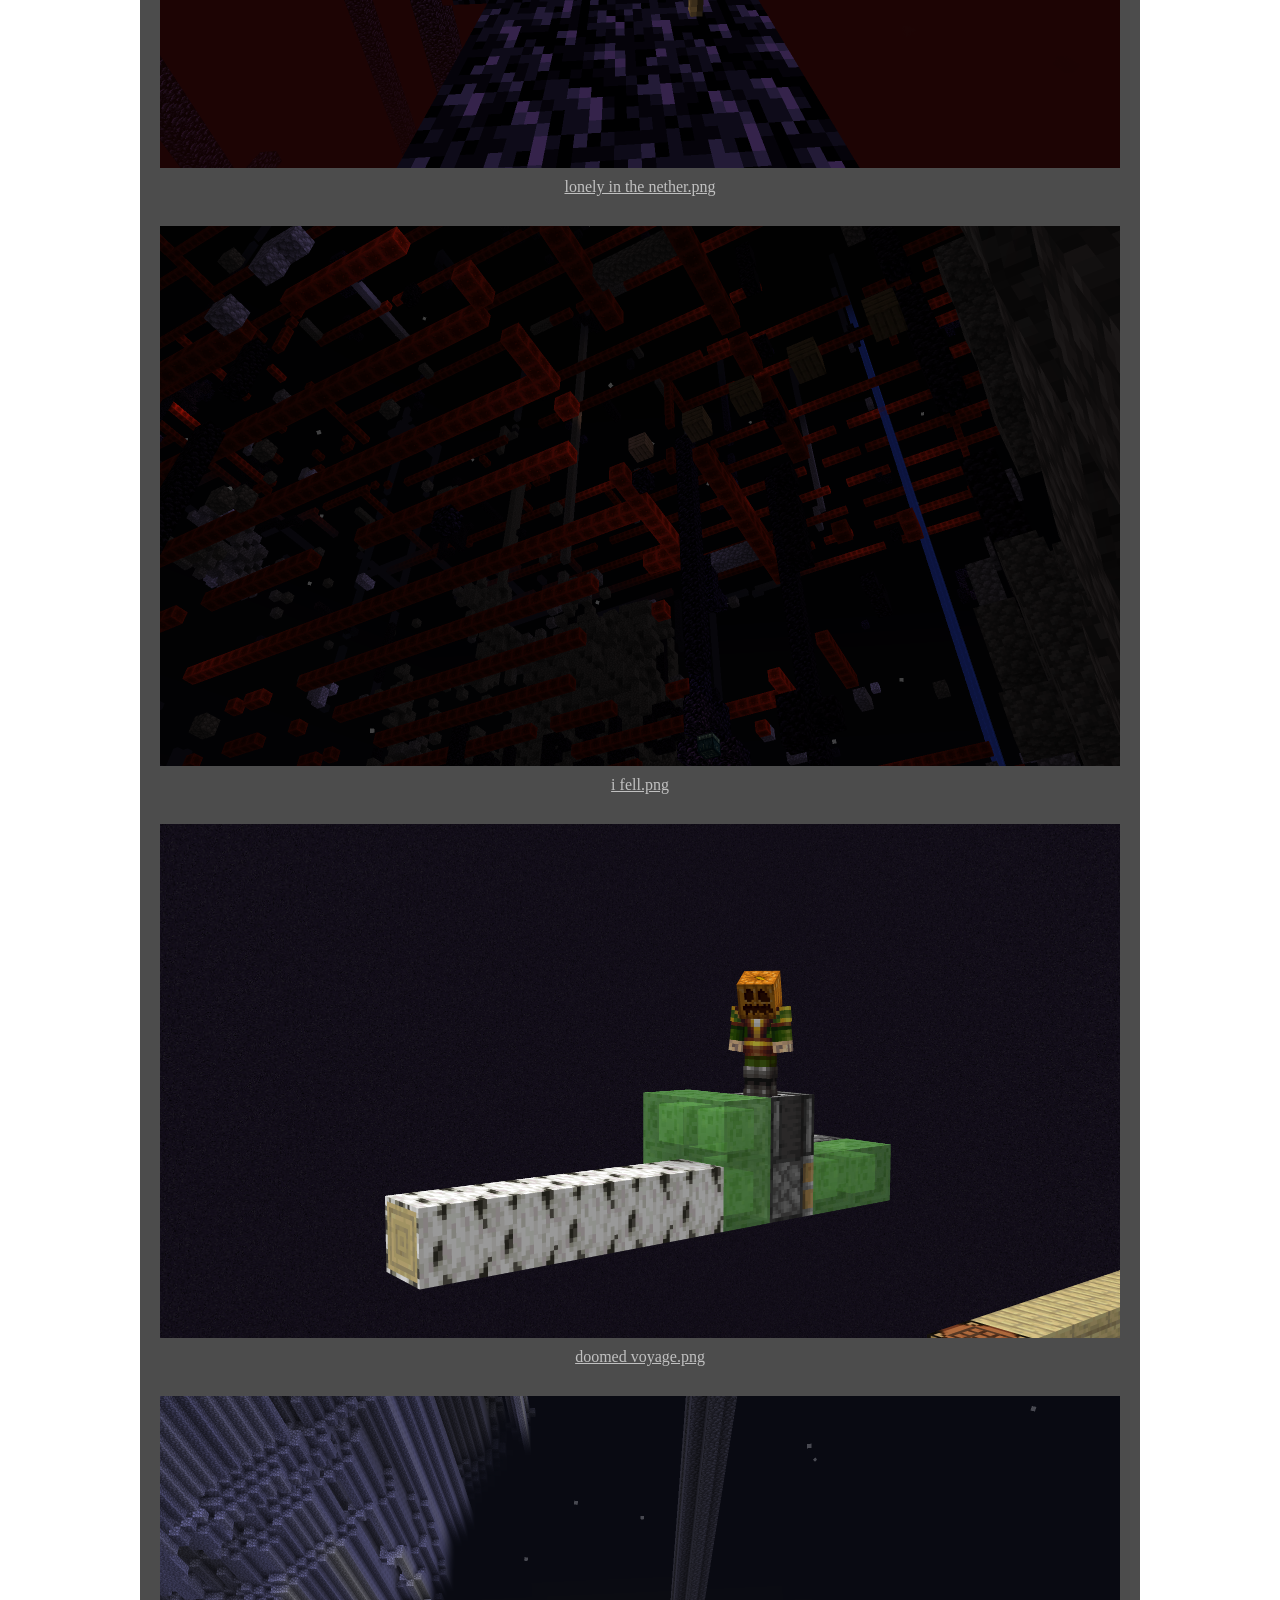
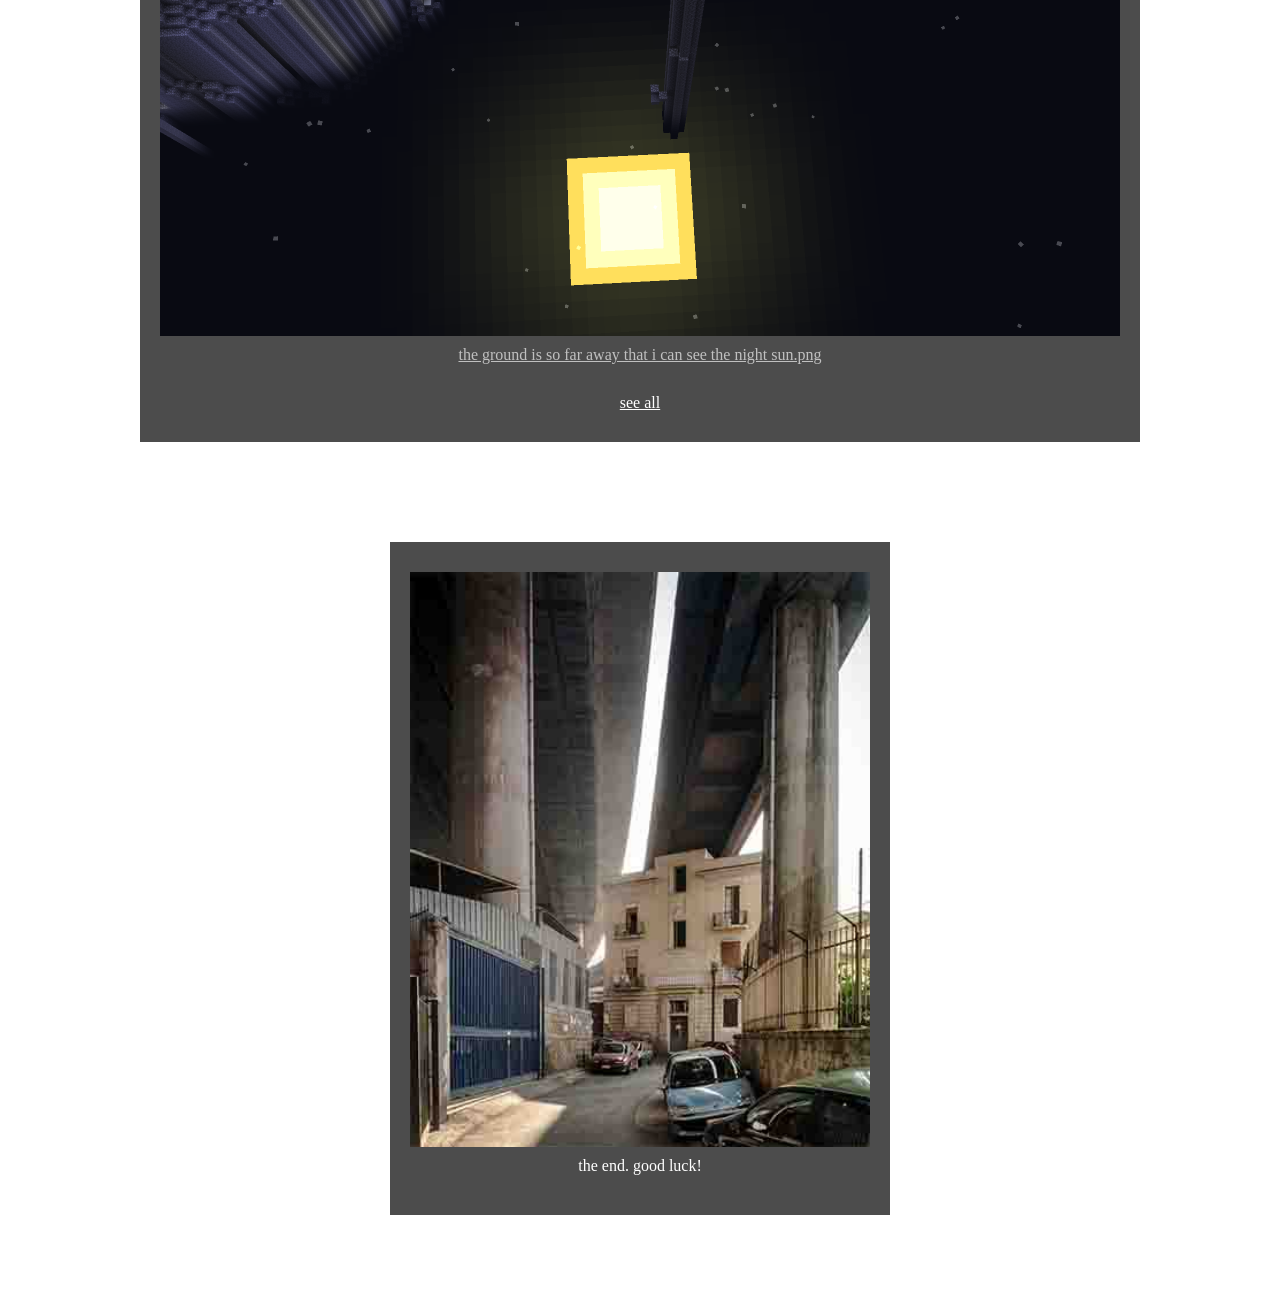
==== commit 7ea80b06: "aa" ====
--- a/index.html
+++ b/index.html
@@ -56,7 +56,7 @@
             <div class="content">
                 <p></p>
                 <div class="img">
-                    <img src="files/22222.jpg">
+                    <img src="files/door.jpg">
                 </div>
                 <p>welcome! scroll down to enter... if you dare :^)</p>
             </div>
